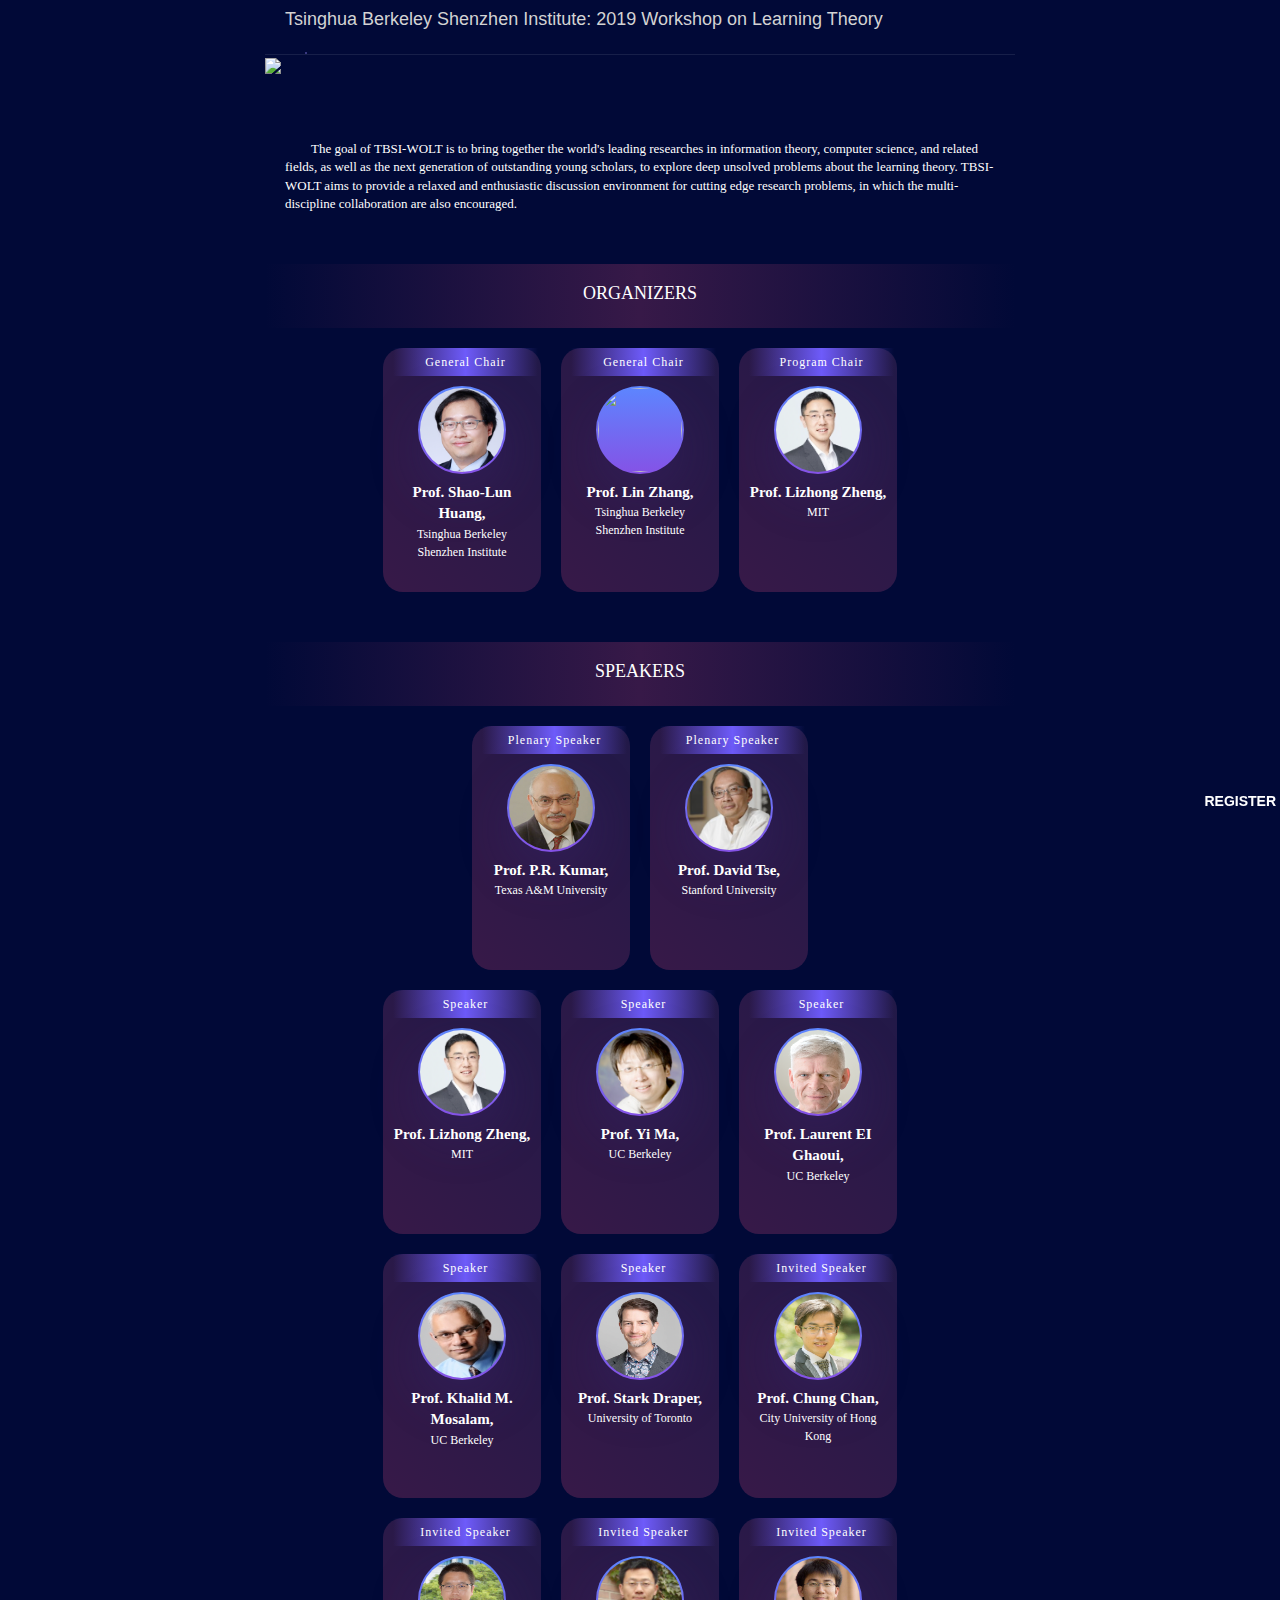
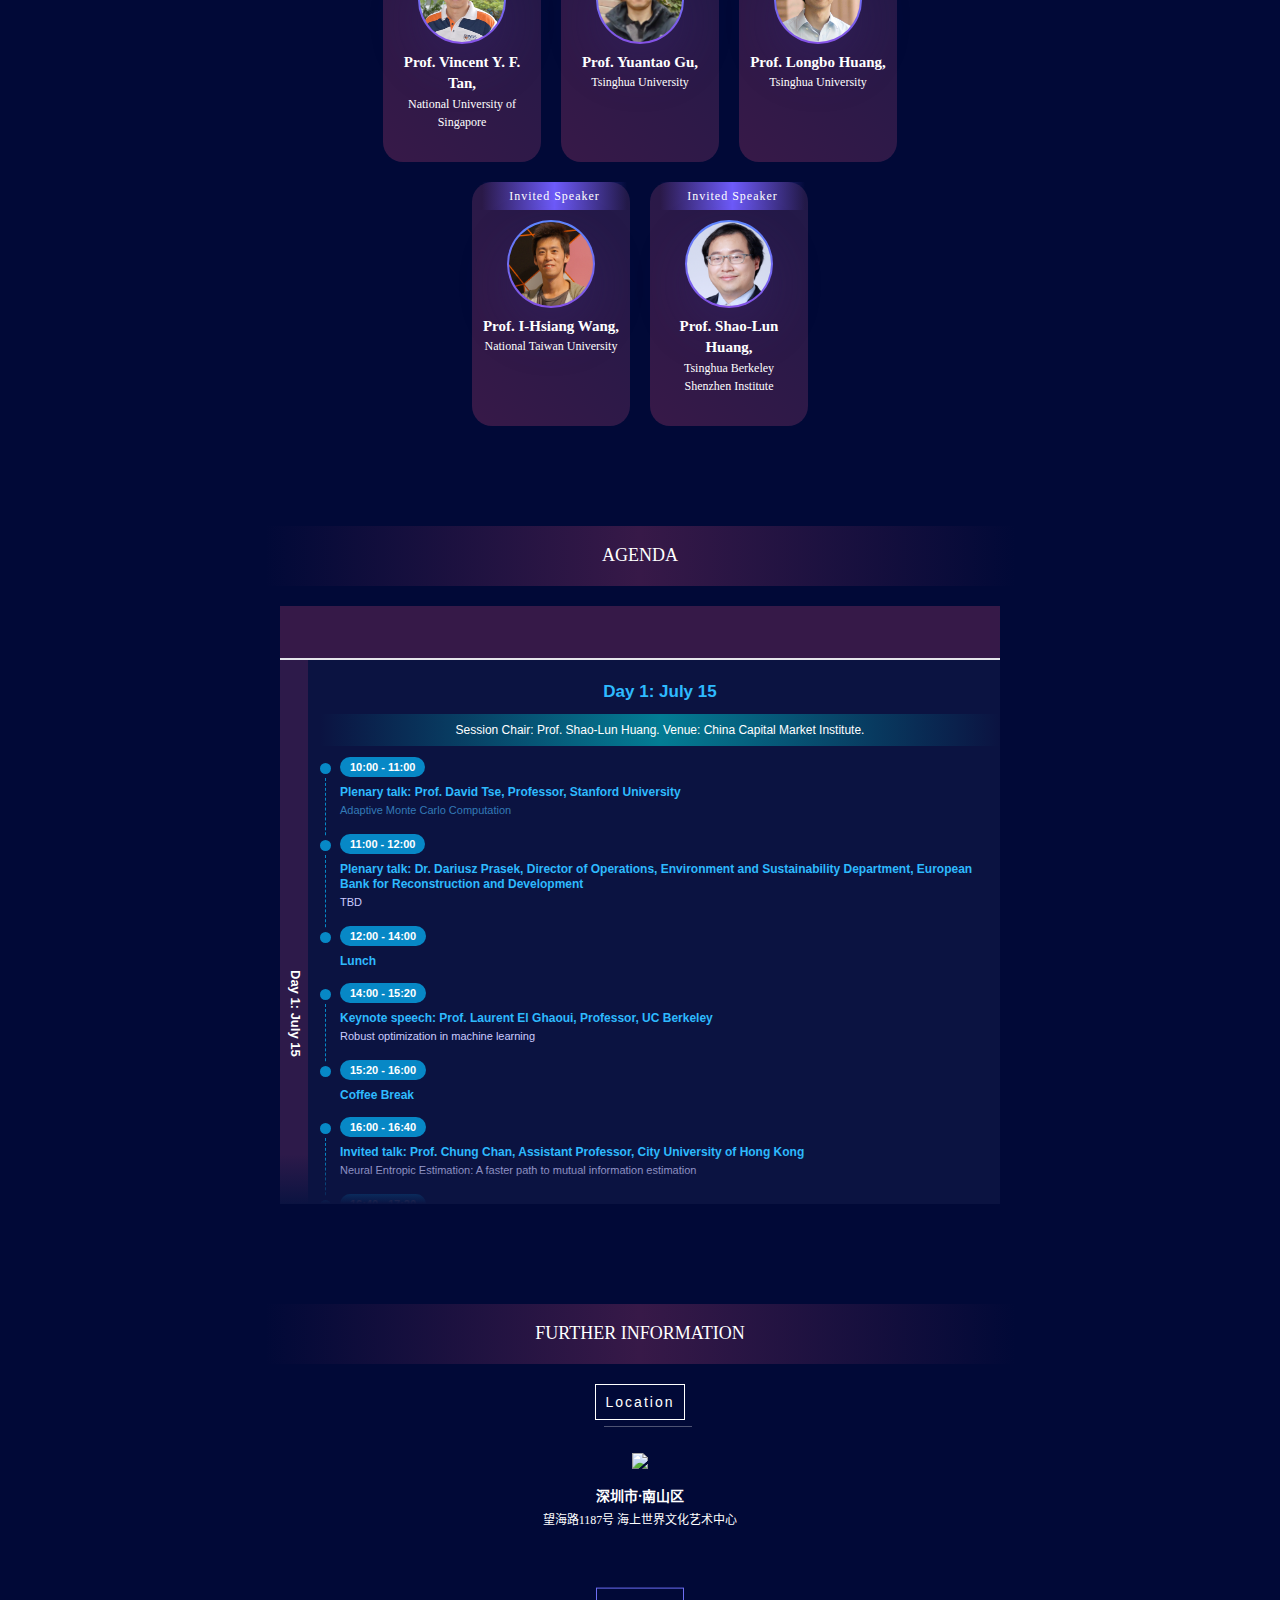
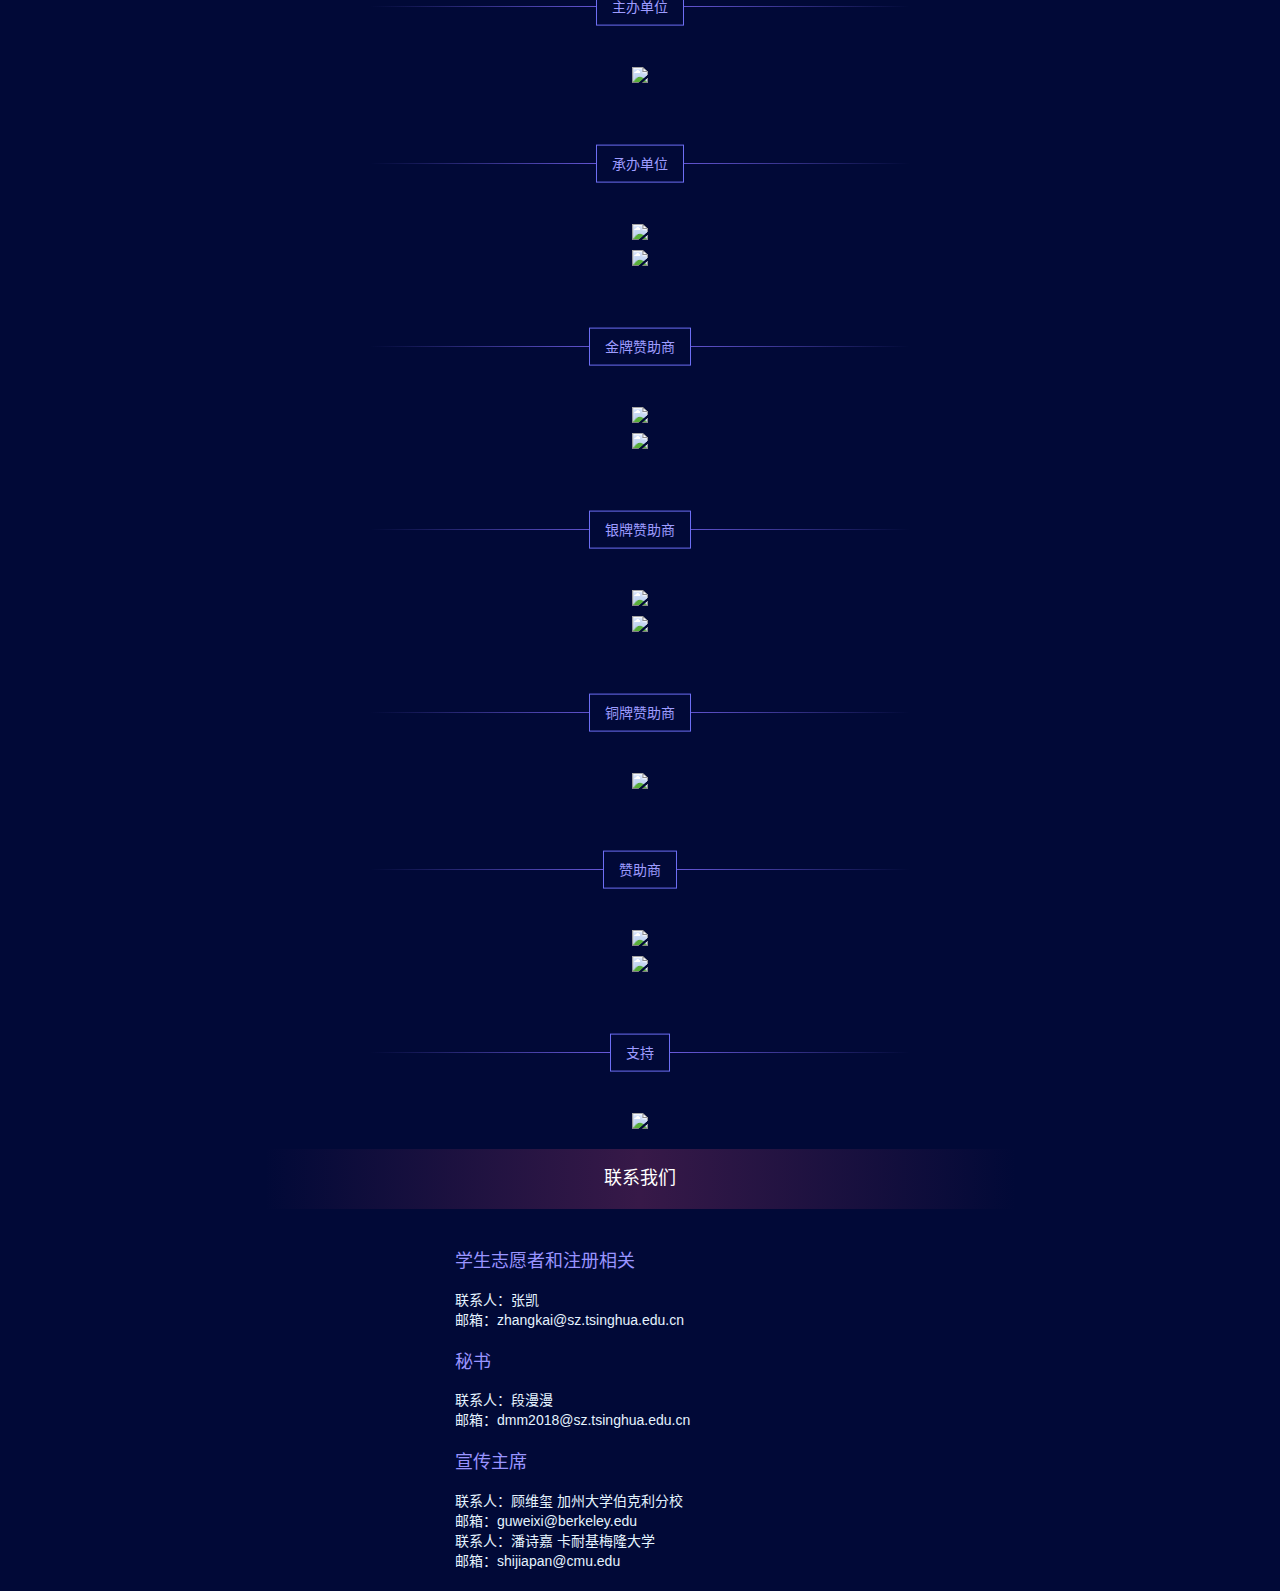
==== index.html @ c9823440 "first day agenda information updated" ====
<!DOCTYPE html>
<!-- saved from url=(0037)https://gair.leiphone.com/gair/2018yr -->
<html lang="zh-CN">
   <head>
      <meta http-equiv="Content-Type" content="text/html; charset=UTF-8">
      <meta http-equiv="X-UA-Compatible" content="IE=edge">
      <meta name="renderer" content="webkit">
      <meta name="viewport" content="width=device-width, initial-scale=1, maximum-scale=1, user-scalable=no">
      <meta name="keywords" content="ACM">
      <meta name="description" content="ACM">
      <title>TBSI-WOLT 2019 Workshop</title>
      <link rel="stylesheet" href="https://maxcdn.bootstrapcdn.com/bootstrap/3.3.7/css/bootstrap.min.css" integrity="sha384-BVYiiSIFeK1dGmJRAkycuHAHRg32OmUcww7on3RYdg4Va+PmSTsz/K68vbdEjh4u" crossorigin="anonymous">
      <link rel="stylesheet" type="text/css" href="./acm_conference_mobile_files/swiper-3.3.1.min.css">
      <link rel="stylesheet" type="text/css" href="./acm_conference_mobile_files/index.css">
      <script src="./acm_conference_mobile_files/hm.js"></script><script>
         var zc = '';
         var hostUrl = "https://gair.leiphone.com";
         var assetsUrl = "https://gair.leiphone.com/resMobile/gair2018yr";
         function applyPrompt(context,className){
           $('.apply-alert').text(context);
           $('.apply-alert').removeClass('warning');
           $('.apply-alert').removeClass('success');
           $('.apply-alert').addClass(className);
           $('.apply-alert').show();
           setTimeout(function(){
             $('.apply-alert').fadeOut();
           },1900);
         
         }
      </script>
   </head>
   <body>
      <div class="topbar clearfix">
         <div class="content" style="color:LightGray;">
            <h4>Tsinghua Berkeley Shenzhen Institute: 2019 Workshop on Learning Theory</h4>
         </div>
         <div class="trans-switch">
         </div>
         <div class="avatar-area">
         </div>
         <div class="navs">
            <!--            <div class="avatar">-->
            <!--                <span><img src="--><!--/resMobile/gair2018yr/images/icon_avatar.png" class="img-responsive img-circle"/></span>-->
            <!--            </div>-->
            <div class="menu">
               <button id="navMenu" type="button" class="icon-menu btn btn-link" data-toggle="dropdown" aria-haspopup="true" aria-expanded="false">
               <span class="icon"></span>
               </button>
               <ul class="navspy dropdown-menu dropdown-menu-right" aria-labelledby="navMenu">
                  <li>
                     <a href="javascript:void(0);" data-nav="navAbout">关于大会</a>
                  </li>
                  <li>
                     <a href="javascript:void(0);" data-nav="navStruct">组织架构</a>
                  </li>
                  <li>
                     <a href="javascript:void(0);" data-nav="navAgenda">大会议程</a>
                  </li>
                  <li>
                     <a href="javascript:void(0);" data-nav="navGuide">参会指引</a>
                  </li>
                  <li>
                     <a href="javascript:void(0);" data-nav="navOrganization">赞助单位</a>
                  </li>
                  navContact
                  <li>
                     <a href="javascript:void(0);" data-nav="navContact">联系我们</a>
                  </li>
               </ul>
            </div>
         </div>
      </div>
      <div class="header">
         <img src="http://www.tbsi.edu.cn/test001/images/cover.jpg">
      </div>
      <div class="section intro-block" id="navAbout">
         <div class="intro-con">
            <!-- <div class="img"><img src="http://www.tbsi.edu.cn/test001/acm_conference_mobile_files/b2.png" width="170" height="140"></div> -->
            <div class="content">
               <p>The goal of TBSI-WOLT is to bring together the world's leading researches in information theory, computer science, and related fields, as well as the next generation of outstanding young scholars, to explore deep unsolved problems about the learning theory. TBSI-WOLT aims to provide a relaxed and enthusiastic discussion environment for cutting edge research problems, in which the multi-discipline collaboration are also encouraged. </p>
            </div>
         </div>
      </div>
      <div class="structure section" id="navStruct">
         <div class="title">
            <h2>ORGANIZERS</h2>
         </div>
         <div class="list">
            <div class="row">
               <div class="item">
                  <div class="post">General Chair</div>
                  <div class="imgs">
                     <img src="acm_conference_mobile_files/shaolunhuang.png">
                  </div>
                  <div class="name">Prof. Shao-Lun Huang, </div>
                  <div class="tags">
                     Tsinghua Berkeley Shenzhen Institute
                  </div>
               </div>
               <div class="item">
                  <div class="post">General Chair</div>
                  <div class="imgs">
                     <img src="http://www.tbsi.edu.cn/test001/people/Lin_Zhang_TBSI_SenSys.jpeg">
                  </div>
                  <div class="name">Prof. Lin Zhang, </div>
                  <div class="tags">
                     Tsinghua Berkeley Shenzhen Institute
                  </div>
               </div>
               <div class="item">
                  <div class="post">Program Chair</div>
                  <div class="imgs">
                     <img src="acm_conference_mobile_files/lizhongzheng.png">
                  </div>
                  <div class="name">Prof. Lizhong Zheng, </div>
                  <div class="tags">
                     MIT
                  </div>
               </div>
            </div>
         </div>
      </div>
      <div class="structure section" id="navStruct">
         <div class="title">
            <h2>SPEAKERS</h2>
         </div>
         <div class="list">
            <div class="row">
               <div class="item">
                  <div class="post">Plenary Speaker</div>
                  <div class="imgs">
                     <img src="acm_conference_mobile_files/prkumarcpy.png">
                  </div>
                  <div class="name">Prof. P.R. Kumar, </div>
                  <div class="tags">
                     Texas A&M University
                  </div>
               </div>
               <div class="item">
                  <div class="post">Plenary Speaker</div>
                  <div class="imgs">
                     <img src="acm_conference_mobile_files/davidtsecpy.png">
                  </div>
                  <div class="name">Prof. David Tse, </div>
                  <div class="tags">
                     Stanford University
                  </div>
               </div>
            </div>
            <div class="row">
               <div class="item">
                  <div class="post">Speaker</div>
                  <div class="imgs">
                     <img src="acm_conference_mobile_files/lizhongzheng.png">
                  </div>
                  <div class="name">Prof. Lizhong Zheng, </div>
                  <div class="tags">
                     MIT
                  </div>
               </div>
               <div class="item">
                  <div class="post">Speaker</div>
                  <div class="imgs">
                     <img src="acm_conference_mobile_files/yimacpy.png">
                  </div>
                  <div class="name">Prof. Yi Ma, </div>
                  <div class="tags">
                     UC Berkeley
                  </div>
               </div>
               <div class="item">
                  <div class="post">Speaker</div>
                  <div class="imgs">
                     <img src="acm_conference_mobile_files/Laurentcpy.png">
                  </div>
                  <div class="name">Prof. Laurent EI Ghaoui, </div>
                  <div class="tags">
                     UC Berkeley
                  </div>
               </div>
            </div>
            <div class="row">
               <div class="item">
                  <div class="post">Speaker</div>
                  <div class="imgs">
                     <img src="acm_conference_mobile_files/Khalidcpy.png">
                  </div>
                  <div class="name">Prof. Khalid M. Mosalam, </div>
                  <div class="tags">
                     UC Berkeley
                  </div>
               </div>
               <div class="item">
                  <div class="post">Speaker</div>
                  <div class="imgs">
                     <img src="acm_conference_mobile_files/Stark.png">
                  </div>
                  <div class="name">Prof. Stark Draper, </div>
                  <div class="tags">
                     University of Toronto
                  </div>
               </div>
               <div class="item">
                  <div class="post">Invited Speaker</div>
                  <div class="imgs">
                     <img src="acm_conference_mobile_files/Chancpy.png">
                  </div>
                  <div class="name">Prof. Chung Chan, </div>
                  <div class="tags">
                     City University of Hong Kong
                  </div>
               </div>
            </div>
            <div class="row">
               <div class="item">
                  <div class="post">Invited Speaker</div>
                  <div class="imgs">
                     <img src="acm_conference_mobile_files/tan.png">
                  </div>
                  <div class="name">Prof. Vincent Y. F. Tan, </div>
                  <div class="tags">
                     National University of Singapore
                  </div>
               </div>
               <div class="item">
                  <div class="post">Invited Speaker</div>
                  <div class="imgs">
                     <img src="acm_conference_mobile_files/gu.png">
                  </div>
                  <div class="name">Prof. Yuantao Gu, </div>
                  <div class="tags">
                     Tsinghua University
                  </div>
               </div>
               <div class="item">
                  <div class="post">Invited Speaker</div>
                  <div class="imgs">
                     <img src="acm_conference_mobile_files/Huang.png">
                  </div>
                  <div class="name">Prof. Longbo Huang, </div>
                  <div class="tags">
                     Tsinghua University
                  </div>
               </div>
            </div>
            <div class="row">
               <div class="item">
                  <div class="post">Invited Speaker</div>
                  <div class="imgs">
                     <img src="acm_conference_mobile_files/Wang.png">
                  </div>
                  <div class="name">Prof. I-Hsiang Wang, </div>
                  <div class="tags">
                     National Taiwan University
                  </div>
               </div>
               <div class="item">
                  <div class="post">Invited Speaker</div>
                  <div class="imgs">
                     <img src="acm_conference_mobile_files/shaolunhuang.png">
                  </div>
                  <div class="name">Prof. Shao-Lun Huang, </div>
                  <div class="tags">
                     Tsinghua Berkeley Shenzhen Institute
                  </div>
               </div>
            </div>
         </div>
      </div>
      <div class="section agenda-sec" id="navAgenda">
         <div class="title">
            <h2>AGENDA</h2>
         </div>
         <div class="main-content clearfix">
            <div class="agenda-wrap clearfix">
               <div class="agenda-tab clearfix" style="position: static;">
                  <div class="tab-item item-day1 act"><i class="tar"></i></div>
               </div>
               <div class="agenda-card">
                  <div class="card-item card-day1 act">
                     <div class="agenda-content-wrap bottom-shadow">
                        <div class="fa-position">
                           <div class="agenda-content">
                              <div class="ag-wrap clearfix">
                                 <div class="level2-item act" data-lv2="1">Day 1: July 15</div>
                                 <div class="ag-group">
                                    <div class="agenda-tit">Day 1: July 15</div>
                                    <div class="agenda-tit-list-warp">
                                       <div class="agenda-tit-list clr">
                                          <div class="list-item">Session Chair: Prof. Shao-Lun Huang. Venue: China Capital Market Institute.</div>
                                       </div>
                                    </div>
                                    <ul class="agenda-list">
                                       <li class="agenda-item">
                                          <div class="ag-cir">
                                             <i></i>
                                          </div>
                                          <div class="ag-right">
                                             <div class="ag-time">10:00 - 11:00</div>
                                             <div class="ag-name"></div>
                                             <div class="ag-intro">
                                                <div class="ag-tit">Plenary talk: Prof. David Tse, Professor, Stanford University</div>
                                                <a href="david.html">
                                                <div class="intro-line"> Adaptive Monte Carlo Computation
                                                </div>
                                              </a>
                                             </div>
                                          </div>
                                       </li>
                                       <li class="agenda-item">
                                          <div class="ag-cir"><i></i></div>
                                          <div class="ag-right">
                                             <div class="ag-time">11:00 - 12:00</div>
                                             <div class="ag-name"></div>
                                             <div class="ag-intro">
                                                <div class="ag-tit">Plenary talk: Dr. Dariusz Prasek, Director of Operations, Environment and Sustainability Department, European Bank for Reconstruction and Development</div>
                                                <div class="intro-line"> TBD</div>
                                             </div>
                                          </div>
                                       </li>
                                       <li class="agenda-item">
                                          <div class="ag-cir"><i></i></div>
                                          <div class="ag-right">
                                             <div class="ag-time">12:00 - 14:00</div>
                                             <div class="ag-name"></div>
                                             <div class="ag-intro">
                                                <div class="ag-tit">Lunch</div>
                                             </div>
                                          </div>
                                       </li>
                                    </ul>
                                    <ul class="agenda-list">
                                       <li class="agenda-item">
                                          <div class="ag-cir"><i></i></div>
                                          <div class="ag-right">
                                             <div class="ag-time">14:00 - 15:20</div>
                                             <div class="ag-name"></div>
                                             <div class="ag-intro">
                                                <div class="ag-tit">Keynote speech: Prof. Laurent El Ghaoui, Professor, UC Berkeley</div>
                                                <div class="intro-line"> Robust optimization in machine learning</div>
                                             </div>
                                          </div>
                                       </li>
                                       <li class="agenda-item">
                                          <div class="ag-cir"><i></i></div>
                                          <div class="ag-right">
                                             <div class="ag-time">15:20 - 16:00</div>
                                             <div class="ag-name"></div>
                                             <div class="ag-intro">
                                                <div class="ag-tit">Coffee Break</div>
                                             </div>
                                          </div>
                                       </li>
                                    </ul>
                                    <ul class="agenda-list">
                                       <li class="agenda-item">
                                          <div class="ag-cir"><i></i></div>
                                          <div class="ag-right">
                                             <div class="ag-time">16:00 - 16:40</div>
                                             <div class="ag-name"></div>
                                             <div class="ag-intro">
                                                <div class="ag-tit">Invited talk: Prof. Chung Chan, Assistant Professor, City University of Hong Kong</div>
                                                <div class="intro-line"> Neural Entropic Estimation: A faster path to mutual information estimation</div>
                                             </div>
                                          </div>
                                       </li>
                                       <li class="agenda-item">
                                          <div class="ag-cir"><i></i></div>
                                          <div class="ag-right">
                                             <div class="ag-time">16:40 - 17:20</div>
                                             <div class="ag-name"></div>
                                             <div class="ag-intro">
                                                <div class="ag-tit">Invited talk: Prof. Vincent Y. F. Tan, Associate Professor, NUS</div>
                                                <div class="intro-line"> A Unified Framework for the Convergence Analysis of Optimization Algorithms via Sum-of-Squares</div>
                                             </div>
                                          </div>
                                       </li>
                                       <li class="agenda-item">
                                          <div class="ag-cir"><i></i></div>
                                          <div class="ag-right">
                                             <div class="ag-time">17:20 - 18:00</div>
                                             <div class="ag-name"></div>
                                             <div class="ag-intro">
                                                <div class="ag-tit">Fall-curve: Invited talk: Prof. Yuantao Gu, Professor, Tsinghua University</div>
                                                <div class="intro-line">Random Projection Preserves Structures for Union of Subspaces</div>
                                             </div>
                                       </li>
                                    </ul>
                                 </div>
                              </div>
                              <div class="ag-wrap clearfix">
                                 <div class="level2-item" data-lv2="2">Day 2: July 16</div>
                                 <div class="ag-group">
                                    <div class="agenda-tit">Part 2</div>
                                    <div class="agenda-tit-list-warp">
                                       <div class="agenda-tit-list clr">
                                          <div class="list-item">Jacob Sorber，Session Chair,  11月5日</div>
                                       </div>
                                    </div>
                                    <ul class="agenda-list">
                                       <li class="agenda-item">
                                          <div class="ag-cir"><i></i></div>
                                          <div class="ag-right">
                                             <div class="ag-time">14:00 - 15:20</div>
                                             <div class="ag-name"></div>
                                             <div class="ag-intro">
                                                <div class="ag-tit">Keynote speech: Prof. Laurent El Ghaoui, Professor, UC Berkeley</div>
                                                <div class="intro-line"> Robust optimization in machine learning</div>
                                             </div>
                                          </div>
                                       </li>
                                       <li class="agenda-item">
                                          <div class="ag-cir"><i></i></div>
                                          <div class="ag-right">
                                             <div class="ag-time">15:20 - 16:00</div>
                                             <div class="ag-name"></div>
                                             <div class="ag-intro">
                                                <div class="ag-tit">Coffee Break</div>
                                             </div>
                                          </div>
                                       </li>
                                    </ul>
                                 </div>
                              </div>
                              <div class="ag-wrap clearfix">
                                 <div class="level2-item" data-lv2="3">Part 3</div>
                                 <div class="ag-group">
                                    <div class="agenda-tit">Part 3</div>
                                    <div class="agenda-tit-list-warp">
                                       <div class="agenda-tit-list clr">
                                          <div class="list-item">Wen Hu，Session Chair,  11月5日</div>
                                       </div>
                                    </div>
                                    <ul class="agenda-list">
                                       <li class="agenda-item">
                                          <div class="ag-cir"><i></i></div>
                                          <div class="ag-right">
                                             <div class="ag-time">16:00 - 16:40</div>
                                             <div class="ag-name"></div>
                                             <div class="ag-intro">
                                                <div class="ag-tit">Invited talk: Prof. Chung Chan, Assistant Professor, City University of Hong Kong</div>
                                                <div class="intro-line"> Neural Entropic Estimation: A faster path to mutual information estimation</div>
                                             </div>
                                          </div>
                                       </li>
                                       <li class="agenda-item">
                                          <div class="ag-cir"><i></i></div>
                                          <div class="ag-right">
                                             <div class="ag-time">16:40 - 17:20</div>
                                             <div class="ag-name"></div>
                                             <div class="ag-intro">
                                                <div class="ag-tit">Invited talk: Prof. Vincent Y. F. Tan, Associate Professor, NUS</div>
                                                <div class="intro-line"> A Unified Framework for the Convergence Analysis of Optimization Algorithms via Sum-of-Squares</div>
                                             </div>
                                          </div>
                                       </li>
                                       <li class="agenda-item">
                                          <div class="ag-cir"><i></i></div>
                                          <div class="ag-right">
                                             <div class="ag-time">17:20 - 18:00</div>
                                             <div class="ag-name"></div>
                                             <div class="ag-intro">
                                                <div class="ag-tit">Fall-curve: Invited talk: Prof. Yuantao Gu, Professor, Tsinghua University</div>
                                                <div class="intro-line">Random Projection Preserves Structures for Union of Subspaces</div>
                                             </div>
                                       </li>
                                    </ul>
                                    </div><i></i>
                                 </div>
                              </div>



                              <div class="intro-line"> </div>
                           </div>
                        </div>
                        </li>
                     </div>
                  </div>
               </div>
               </li></ul>
            </div>
         </div>
      </div>
      </div></div></div>
      </div> 
      <!-- <div class="section agenda-sec" id="navAgenda">
         <div class="title">
           <h2>TALKS</h2>
         </div>
         <div class="list"> 
           <div class="row">
             <div class="item">
               <div class="imgs">
                 <img width="180" height="140" src="acm_conference_mobile_files/davidtse.png">
               </div>
               <div style="color:LightGray; class="name">Prof. David Tse, </div>
               <div style="color:LightGray; class="tags">
                 Stanford University
               </div>
               <a href = "https://web.stanford.edu/~dntse/" >Homepage</a>
               <div style="color:LightGray; class="tags">
                 Bio: David Tse received the B.A.Sc. degree in systems design engineering from University of Waterloo in 1989, and the M.S. and Ph.D. degrees in electrical engineering from Massachusetts Institute of Technology in 1991 and 1994 respectively. From 1995 to 2014, he was on the faculty of the University of California at Berkeley. He is currently the Thomas Kailath and Guanghan Xu Professor at Stanford University. He received the Claude E. Shannon Award in 2017 and was elected member of the U.S. National Academy of Engineering in 2018. Previously, he received a NSF CAREER award in 1998, the Erlang Prize from the INFORMS Applied Probability Society in 2000 and the Frederick Emmons Terman Award from the American Society for Engineering Education in 2009. He is a coauthor, with Pramod Viswanath, of the text Fundamentals of Wireless Communication, which has been used in over 60 institutions around the world. He received best paper awards from IEEE Information Theory, Communications and Signal Processing societies, and is the inventor of the proportional-fair scheduling algorithm used in all third and fourth-generation cellular systems.
                 <br></br><br></br>
               </div>
             </div>
             <div class="item">
               <div class="imgs">
                 <img width="140" height="140" src="acm_conference_mobile_files/lizhongzheng.png">
               </div>
               <div style="color:LightGray; class="name">Prof. Lizhong Zheng, </div>
               <div style="color:LightGray; class="tags">
                 MIT
               </div>
               <a href = "https://lizhongzheng.mit.edu/" >Homepage</a>
               <div style="color:LightGray; class="tags">
                 Bio: Lizhong Zheng received the B.S and M.S. degrees, in 1994 and 1997 respectively, from the Department of Electronic Engineering, Tsinghua University, China, and the Ph.D. degree, in 2002, from the Department of Electrical Engineering and Computer Sciences, University of California, Berkeley. Since 2002, he has been working at MIT, where he is currently a professor of Electrical Engineering. His research interests include information theory, statistical inference, communications, and networks theory. He received Eli Jury award from UC Berkeley in 2002, IEEE Information Theory Society Paper Award in 2003, and NSF CAREER award in 2004, and the AFOSR Young Investigator Award in 2007. He served as an associate editor for IEEE Transactions on Information Theory, and the general co-chair for the IEEE International Symposium on Information Theory in 2012. He is an IEEE fellow. 
         
                 <br></br><br></br>
               </div>
             </div>
             <div class="item">
               <div class="imgs">
                 <img width="120" height="160" src="acm_conference_mobile_files/Laurent.png">
               </div>
               <div style="color:LightGray; class="name">Prof. Laurent EI Ghaoui, </div>
               <div style="color:LightGray; class="tags">
                 University of California, Berkeley
               </div>
               <a href = " https://people.eecs.berkeley.edu/~elghaoui/" >Homepage</a>
               <div style="color:LightGray; class="tags">
                 Bio: Laurent EI Ghaoui graduated from Ecole Polytechnique (Palaiseau, France) in 1985, and obtained my PhD in Aeronautics and Astronautics at Stanford University in March 1990. 
         
                 Laurent EI Ghaoui was a faculty member of the Ecole Nationale Supérieure de Techniques Avancées (Paris, France) from 1992 until 1999, and held part-time teaching appointments at Ecole Polytechnique within the Applied Mathematics department and Université de Paris-I (La Sorbonne) in the Mathematics in Economy program. II joined the Berkeley faculty in April 1999 as an Acting Associate Professor, and obtained my tenure in May 2001. Laurent EI Ghaoui went on leave from UC since July 2003 until September 2006 to work for SAC Capital Management, a hedge fund based in New York and Connecticut. Since then Laurent EI Ghaoui have been back full time at UC Berkeley in the EECS department. Laurent EI Ghaoui teaches optimization in that department (EE 127 / EE 227AT and EE 227BT), and a class on Optimization Models within the Masters of Financial Engineering at the Haas School of Business.
                 In 2017 Laurent EI Ghaoui have co-founded a company, SumUp Analytics, which provides high-speed streaming text analytics for business applications.
                 Laurent EI Ghaoui is the recipient of a Bronze Medal for Engineering Sciences, from the Centre National de la Recherche Scientifique (France), a CAREER award, an Okawa research grant, and a Google research grant. Laurent EI Ghaoui is also the co-recipient of a SIAM optimization prize.
         
                 <br></br><br></br>
               </div>
             </div>
             <div class="item">
               <div class="imgs">
                 <img width="120" height="180" src="acm_conference_mobile_files/yima.png">
               </div>
               <div style="color:LightGray; class="name">Prof. Yi Ma, </div>
               <div style="color:LightGray; class="tags">
                 University of California, Berkeley
               </div>
               <a href = "https://people.eecs.berkeley.edu/~yima/" >Homepage</a>
               <div style="color:LightGray; class="tags">
                 Education and Experience:
                 Education: Yi Ma received his Bachelor's degree in Automation and a second degree in Applied Mathematics from Tsinghua University, Beijing, China, in 1995. He received an Master degree in Electrical Engineering and Computer Sciences (EECS) in 1997, a second Master degree in Mathematics in 2000, and the Ph.D. degree in EECS in 2000, all from the University of California at Berkeley.
                 <br></br>
                 Academia: From 2000 to 2011, he served as an assistant and associate professor of the Department of Electrical and Computer Engineering, University of Illinois at Urbana-Champaign, where he now holds an Adjunct Professorship. He also served as a research professor both in the Decision & Control Group of the Coordinated Science Laboratory and in the Image Formation & Processing Group of the Beckman Institute. He was a visiting professor at EECS Department of UC Berkeley during sabbatical in spring 2007. From February 2014 to November 2017, he was a professor and then the executive dean of the School of Information Science and Technology of ShanghaiTech University. He joined the faculty of the EECS Department of University of California at Berkeley in January 2018. He also holds courtesy Adjunct Professorships at the University of Electronic Science and Technology of China, the Univeristy of Science and Technology of China, and Shanghai Jiao Tong University in China.
                 <br></br>
         
                 Industrial: He was a visiting senior researcher at the Microsoft Research Asia, Beijing, China, during sabbatical in fall 2006. From January 2009 to January 2014, he served as the research manager and principal researcher of the Visual Computing Group at Microsoft Research Asia, Beijing, China. He is a co-founder of a light-field 3D acquisition startup company DGene Digital Technology (previously known as Plex-VR), established in early 2016. He serves as senior advisor to the Bytedance Research Lab in Silicon Valley since 2017. He is on the Technical Advisorial Board (TAB) of Malong Technologies (a computer vision startup company in Shenzhen, China), since June 2018. He also serves as an independent director on the Board of Directors of Cheetah Mobile Inc. (NYSE: CMCM), since March 2018.
                 <br></br>
         
                 Academic Services: He has served as an associate editor of the IEEE Transactions on Pattern Analysis and Machine Intelligence (TPAMI) from 2007 to 2011, the International Journal of Computer Vision (IJCV) from 2010 to 2014, the IEEE Transactions on Information Theory from 2013 to 2017, and a founding associate editor of SIAM Journal on Imaging Sciences. He served on the Senior Editorial Board of IEEE Signal Processing Magazine from 2015 to 2017. He has also served as the chief guest editor for special issues for the Proceedings of IEEE and the IEEE Signal Processing Magazine in 2010 and 2011, respectively. He currently serves as a founding associate editor for the IMA Journal on Information and Inference since 2012 and for the SIAM Journal on Mathematics of Data Science (SIMODS) since 2018. For conferences, he has served many times as Area Chairs for ICCV, CVPR, and NIPS, and the Program Chair for ICCV 2013 (Australia), and General Chair for ICCV 2015 (Chile). 
                 <br></br>
         
                 Research Interests:
                 His research interests include 3D computer vision, low-dim models for high-dim data, scalable optimization and machine learning, and intelligent machines. Recent research topics include large-scale 3D geometry reconstruction and interaction, as well as the relationships between low-dimemsional models and deep networks. Past research topics include Sparse Representation and Low-Rank Approximation for high-dimensional data, Clustering, Compression, and Classification of High-dimensional Data, and Reconstruction of 3D Structures from Images . His work has found broad applications in areas such as Segmentation of Natural Images, and Robust Face Recognition, and Aligning and Rectifying Images. He has published more than a hundred peer-reviewed articles and two popular textbooks: "An Invitation to 3-D Vision" published in 2003 and "Generalized Principal Component Analysis" published in 2016, all by Springer-Verlag. He is currently writing a new textbook on "High-dimensional Data Analysis with Low-dimensional Models," expected to be finished in 2019. 
                 <br></br>
         
                 Academic Distinctions:
                 He received the first prize of Excellent Student Scholarship from Tsinghua University in 1994 and the Regents Fellowship from U.C. Berkeley from 1995 to 1996. His PhD research won the David Marr Best Paper Award with S. Soatto, J. Kosecka, and S. Sastry, at the International Conference on Computer Vision (ICCV) in 1999. He also received honorable mention for the Longuet-Higgins Best Paper Award with R. Vidal at the European Conference on Computer Vision (ECCV) in 2004, the Sang Uk Lee Best Student Paper Award with his students Shankar Rao, Hossein Mobahi, and Allen Yang at the Asian Conference on Computer Vision (ACCV) in 2009, and the second prize of the Best Paper Award of the IMA Journal on Information and Inference in 2015. Yi Ma was the recipient of the Faculty Early Career Development (CAREER) Award from the National Science Foundation (NSF) in 2003. He was also the recipient of the Young Investigator Program (YIP) Award from the Office of Naval Research (ONR) in 2005. He received the Gold Star Award from Microsoft Corporate in 2009 and the Best Research Team of the Year Award from Microsoft Research Asia in 2012. He has given over two dozens of Plenary Talks at international conferences and workshops. He was on the Incomplete List of Teachers Ranked as Excellent of the University of Illinois for Spring'01, Fall'02, and Spring'06. Yi Ma is an IEEE Fellow since 2013 and an ACM Fellow since 2017. He is ranked the World's Highly Cited Researchers since 2016 by Clarivate Analytics of Thomson Reuters and ranked Top 50 of the World's Most Influential Authors in Computer Science by Semantic Scholar, reported by Science Magazine in April 2016. 
         
                 <br></br><br></br>
               </div>
             </div>
             <div class="item">
               <div class="imgs">
                 <img width="150" height="180" src="acm_conference_mobile_files/prkumar.png">
               </div>
               <div class="name" style="color:LightGray;">Prof. P.R. Kumar, </div>
               <div class="tags" style="color:LightGray;">
                 Texas A&M University
               </div>
               <a href = "https://cesg.tamu.edu/faculty/p-r-kumar/ " >Homepage</a>
         
               <div class="tags" style="color:LightGray;">
                 Bio: P. R. Kumar obtained his B.Tech. degree in Electrical Engineering (Electronics) from I.I.T. Madras in 1973, and the M.S. and D.Sc. degrees in Systems Science and Mathematics from Washington University, St. Louis in 1975 and 1977, respectively. From 1977-84, he was a faculty member in the Department of Mathematics at the University of Maryland Baltimore County. From 1985-2011, he was a faculty member in the Department of Electrical and Computer Engineering and the Coordinated Science Laboratory at the University of Illinois. Currently he is at Texas A&M University where he is a University Distinguished Professor, Regents Professor, and holds the College of Engineering Chair in Computer Engineering.
                 <br></br>
                 Kumar has worked on problems in game theory, adaptive control, stochastic systems, simulated annealing, neural networks, machine learning, queueing networks, manufacturing systems, scheduling, wafer fabrication plants and information theory. His current research focus includes renewable energy, smart grid, security, privacy, automated transportation, unmanned aerial vehicle traffic management, wireless networks, 5G, cyber-physical systems, control theory, information theory, stochastic systems, and operations research.
                 <br></br>
                 Kumar is a member of the National Academy of Engineering of the USA, the World Academy of Sciences, and the Indian National Academy of Engineering. He was awarded an honorary doctorate by the Swiss Federal Institute of Technology (Eidgenossische Technische Hochschule) in Zurich. He received the IEEE Field Award for Control Systems, the Donald Eckman Award of American Automatic Control Council, the Fred Ellersick Prize of IEEE Communications Society, the Outstanding Contribution Award of ACM SIGMOBILE, the Infocom Achievement Award, and a SIGMOBILE Test-of-Time Paper Award. He is an ACM Fellow and a Fellow of IEEE. He was a Guest Chair Professor and Leader of the Guest Chair Professor Group on Wireless Communication and Networking at Tsinghua University, Beijing, China. He is an Honorary Professor at IIT Hyderabad. He is a D. J. Gandhi Distinguished Visiting Professor at IIT Bombay. He was awarded the Distinguished Alumnus Award from IIT Madras, the Alumni Achievement Award from Washington University in St. Louis, and the Daniel C. Drucker Eminent Faculty Award from the College of Engineering at the University of Illinois.
         
               </div>
             </div>
             <div class="item">
               <div class="imgs">
                 <img width="130" height="150" src="acm_conference_mobile_files/Khalid.png">
               </div>
               <div style="color:LightGray; class="name">Prof. Khalid M. Mosalam, </div>
               <div style="color:LightGray; class="tags">
                 University of California, Berkeley
               </div>
               <a href = "https://www.ce.berkeley.edu/people/faculty/mosalam" >Homepage</a>
               <div style="color:LightGray; class="tags">
                 Bio: Khalid M. Mosalam is a Taisei Professor of Civil Engineering，Director of Pacific Earthquake Engineering Research (PEER) Center，University of California, Berkeley, USA. Core-PI of Tsinghua-Berkeley Shenzhen Institute. Mosalam’s research covers large-scale computations and experiments including hybrid simulation. He is the recipient of 2006 ASCE Huber civil engineering research prize, 2013 UC-Berkeley chancellor award for public services, and 2015 EERI outstanding paper award in Earthquake Spectra.
                 <br></br><br></br>
               </div>
             </div>
             <div class="item">
               <div class="imgs">
                 <img width="140" height="160" src="acm_conference_mobile_files/Stark.png">
               </div>
               <div style="color:LightGray; class="name">Prof. Stark Draper, </div>
               <div style="color:LightGray; class="tags">
                 University of Toronto
               </div>
               <a href = "https://www.ece.utoronto.ca/people/draper-s/ " >Homepage</a>
               <div style="color:LightGray; class="tags">
                 Bio: Stark Draper cooks up the math that makes your mobile phone work. His other recipes make your computer more energy-efficient and store your personal biometric data more securely. He has held academic, industrial and consulting roles with Arraycomm Inc., a telecommunications start-up in California, the Mitsubishi Electric Research Labs (MERL), UC Berkeley and UW-Madison. He leads his research team in collaborations with 3M, Bell Labs, Disney Research, Facebook, HP Labs, IBM, and Mitsubishi Electric, among others.  He is a Full Professor at the University of Toronto and until 2013 was an Associate Professor at the University of Wisconsin, Madison. His research interests and activities include information theory, coding theory, statistical signal processing, security, and application of these fields to computer architecture.
         
                 <br></br><br></br>
               </div>
             </div>
           </div>                       
         </div>   
         </div> -->
      <div class="ga-guide section" id="navGuide">
         <div class="layout-center">
            <div class="title">
               <h2>FURTHER INFORMATION</h2>
            </div>
            <div class="main-content">
               <div class="guide-wrap">
                  <div class="guide-tit">
                     Location
                  </div>
                  <div class="guide-con">
                     <img src="http://www.tbsi.edu.cn/test001/images/sign.png" /> 
                     <p class="p1">深圳市&middot;南山区</p>
                     <p class="p2">望海路1187号 海上世界文化艺术中心</p>
                  </div>
               </div>
            </div>
         </div>
      </div>
      <div class="ga-guide section right-nav" id="navOrganization">
         <div class="hosts">
            <div class="layout-center">
               <div class="title">
                  <div class="word">
                     主办单位
                  </div>
               </div>
               <div class="main-content">
                  <div class="list">
                     <div class="item" > 
                        <img src="http://www.tbsi.edu.cn/test001/images/acm_logo_tablet.svg" /> 
                     </div>
                  </div>
               </div>
            </div>
         </div>
         <div class="hosts">
            <div class="layout-center">
               <div class="title">
                  <div class="word">
                     承办单位
                  </div>
               </div>
               <div class="main-content">
                  <div class="list">
                     <p> 
                        <a href="http://www.tbsi.edu.cn/">
                        <img height = "100px" src="http://www.tbsi.edu.cn/test001/images/tbsi_whole.png" /> 
                        </a>
                     </p>
                     <p> 
                        <a href="https://www.cmu.edu/">
                        <img height = "30px" src="http://www.tbsi.edu.cn/test001/images/CMU_wordmark_1500px-min.png" /> 
                        </a>
                     </p>
                  </div>
               </div>
            </div>
         </div>
         <div class="hosts">
            <div class="layout-center">
               <div class="title">
                  <div class="word">
                     金牌赞助商
                  </div>
               </div>
               <div class="main-content">
                  <div class="list">
                     <p> 
                        <a href="http://www.tbsi.edu.cn/">
                        <img height="100px" src="http://www.tbsi.edu.cn/test001/images/tbsi.png" /> 
                        </a>
                     </p>
                     <p> 
                        <a href>
                        <img height="80px" src="http://www.tbsi.edu.cn/test001/images/cbn.jpg"/> 
                        </a>
                     </p>
                  </div>
               </div>
            </div>
         </div>
         <div class="hosts">
            <div class="layout-center">
               <div class="title">
                  <div class="word">
                     银牌赞助商
                  </div>
               </div>
               <div class="main-content">
                  <div class="list">
                     <p> 
                        <a href="http://www.daxiang123.com/">
                        <img height="75px" src="http://www.tbsi.edu.cn/test001/images/daxiang.png" /> 
                        </a>
                     </p>
                     <p> 
                        <a href="https://www.huawei.com/">
                        <img height="200px" src="http://www.tbsi.edu.cn/test001/images/huawei.png" /> 
                        </a>
                     </p>
                     </p> 
                  </div>
               </div>
            </div>
            <div class="hosts">
               <div class="layout-center">
                  <div class="title">
                     <div class="word">
                        铜牌赞助商
                     </div>
                  </div>
                  <div class="main-content">
                     <div class="list">
                        <p> 
                           <a href="https://iotex.io/">
                           <img height="75px" src="http://www.tbsi.edu.cn/test001/images/iotex.jpeg" /> 
                           </a>
                        </p>
                     </div>
                  </div>
               </div>
            </div>
            <div class="hosts">
               <div class="layout-center">
                  <div class="title">
                     <div class="word">
                        赞助商
                     </div>
                  </div>
                  <div class="main-content">
                     <div class="list">
                        <p>
                           <a href="http://www.acm.org/">
                           <img height="115px" src="http://www.tbsi.edu.cn/test001/images/acm2.jpg" alt="acm" />
                           </a>
                        </p>
                        <p>
                           <a href="http://www.acm.org/sigs/">
                           <img height="150px" src="http://www.tbsi.edu.cn/test001/images/acm1.jpg" alt="acm sig" />
                           </a>
                        </p>
                     </div>
                  </div>
               </div>
            </div>
         </div>
         <div class="hosts">
            <div class="layout-center">
               <div class="title">
                  <div class="word">
                     支持
                  </div>
               </div>
               <div class="main-content">
                  <div class="list">
                     <p>
                        <a href="http://www.nsf.gov/">
                        <img height="115px" src="http://www.tbsi.edu.cn/test001/images/nsf-logo.png" alt="nsf" />
                        </a>
                     </p>
                  </div>
               </div>
            </div>
         </div>
      </div>
      </div>
      <div id="navContact" class="contact section">
         <div class="layout-center">
            <div class="title">
               <h2>联系我们</h2>
            </div>
            <div class="main-content">
               <div class="list">
                  <div class="item">
                     <div class="media">
                        <div class="media-body">
                           <p class="tit">学生志愿者和注册相关</p>
                           <p class="info">联系人：张凯</p>
                           <p class="info">邮箱：zhangkai@sz.tsinghua.edu.cn</p>
                        </div>
                     </div>
                  </div>
                  <div class="item">
                     <div class="media">
                        <div class="media-body">
                           <p class="tit">秘书</p>
                           <p class="info">联系人：段漫漫</p>
                           <p class="info">邮箱：dmm2018@sz.tsinghua.edu.cn</p>
                        </div>
                     </div>
                  </div>
                  <div class="item">
                     <div class="media">
                        <div class="media-body">
                           <p class="tit">宣传主席</p>
                           <p class="info">联系人：顾维玺 加州大学伯克利分校</p>
                           <p class="info">邮箱：guweixi@berkeley.edu</p>
                           <p class="info">联系人：潘诗嘉 卡耐基梅隆大学</p>
                           <p class="info">邮箱：shijiapan@cmu.edu</p>
                        </div>
                     </div>
                  </div>
               </div>
            </div>
         </div>
      </div>
      <div class="buy-ticket-fixed">
         <div class="to-buy-ticket" data-nav="navBuy">
            <a href="http://wolt.tbsi.edu.cn/registration" style="color:white">REGISTER</a>
         </div>
      </div>
      <div class="modal-tip">
         <div class="mask"></div>
         <div class="modal-text">
            <p></p>
         </div>
      </div>
      <div class="apply-alert"></div>
      <script type="text/javascript" src="http://www.tbsi.edu.cn/test001/acm_conference_mobile_files/jquery-1.12.4.min.js"></script>
      <script type="text/javascript" src="http://www.tbsi.edu.cn/test001/acm_conference_mobile_files/bootstrap.min.js"></script>
      <script type="text/javascript" src="http://www.tbsi.edu.cn/test001/acm_conference_mobile_files/swiper-3.3.1.jquery.min.js"></script>
      <script type="text/javascript" src="http://www.tbsi.edu.cn/test001/acm_conference_mobile_files/handlebars.runtime-v4.0.5.js"></script>
      <script type="text/javascript" src="http://www.tbsi.edu.cn/test001/acm_conference_mobile_files/templates.min.js"></script>
      <script type="text/javascript" src="http://www.tbsi.edu.cn/test001/acm_conference_mobile_files/jquery.cookie.js"></script>
      <script type="text/javascript" src="http://www.tbsi.edu.cn/test001/acm_conference_mobile_files/data.js"></script>
      <script type="text/javascript" src="http://www.tbsi.edu.cn/test001/acm_conference_mobile_files/index.js"></script>
   </body>
</html>
---- acm_conference_mobile_files/index.css ----
body {
    min-width: 320px;
    max-width: 750px;
    margin: 0 auto;
    background: #010937;
}
/*璐エ寮曞*/
.buy-ticket-fixed{
    position: fixed;
    bottom: 30px;
    right: 10px;
    width: 99px;
    height: 104px;
    background: url(../images/buy-cir.png) no-repeat;
    background-size: 100% 100%;
    z-index: 100;
}
.to-buy-ticket{
    cursor: pointer;
    width: 32px;
    height: 32px;
    font-size: 14px;
    color: #fff;
    font-weight: bold;
    text-align: center;
    box-sizing:border-box;
    margin: 0 auto;
    margin-top: 26px;
    line-height: 18px;
}

/**/

.swiper-pagination-bullet {
    background: #291f59;
    opacity: 1;
    margin: 0 5px;
    vertical-align: middle;
}

.swiper-pagination-bullet-active {
    background: #5e49c1;
    width: 15px;
    height: 15px;
}
.row{
    margin-left: 0;
    margin-right: 0;
}

/**/

.topbar {
    position: relative;
    width: 100%;
    border-bottom: 1px solid rgba(255, 255, 255, 0.09);
    padding: 0 20px;
}

.topbar .logo {
    width: 30%;
    max-width: 210px;
    min-width: 80px;
    float: left;
}

.topbar .navs {
    position: absolute;
    right: 0;
    top: 0;
    bottom: 0;
}

.topbar .navs .avatar {
    display: inline-block;
    position: relative;
    width: 11vw;
    height: 100%;
    max-width: 50px;
    vertical-align: middle;
    padding: 6px 5px;
    line-height: 1.4;
}

.topbar .navs .avatar span {
    display: inline-block;
    vertical-align: middle;
}

.topbar .navs .menu {
    display: inline-block;
    position: relative;
    height: 100%;
    vertical-align: top;
}

.topbar .menu .icon-menu {
    position: relative;
    height: 100%;
    padding-left: 20px;
    padding-right: 20px;
}

.topbar .menu .icon-menu .icon {
    display: inline-block;
    width: 24px;
    height: 18px;
    background: url("../images/icon_menu_nav.png") no-repeat center;
    background-size: cover;
}

.topbar .menu .dropdown-menu {
    border-radius: 0;
    background: #041446;
    margin: 0;
}

.topbar .menu .dropdown-menu>li>a {
    text-align: center;
    font-size: 18px;
    color: #c4fff7;
    padding: 10px 20px;
    margin-bottom: 10px;
}

.topbar .menu .dropdown-menu>li:last-child>a {
    margin: 0;
}

.topbar .menu .dropdown-menu>li>a:hover,
.topbar .menu .dropdown-menu>li>a:focus {
    text-decoration: none;
    color: #262626;
    background-color: #041446;
}

.topbar .menu.open .icon-menu {
    background: #041446;
}


/**/

.header img {
    width: 100%;
    vertical-align: middle;
}


/**/

.section .title {
    height: 60px;
    text-align: center;
    background: -webkit-linear-gradient(left, rgba(55, 25, 72, 0), rgba(55, 25, 72, 1), rgba(55, 25, 72, 0));
    background: -o-linear-gradient(right, rgba(55, 25, 72, 0), rgba(55, 25, 72, 1), rgba(55, 25, 72, 0));
    background: -moz-linear-gradient(right, rgba(55, 25, 72, 0), rgba(55, 25, 72, 1), rgba(55, 25, 72, 0));
    background: linear-gradient(to right, rgba(55, 25, 72, 0), rgba(55, 25, 72, 1), rgba(55, 25, 72, 0));
}

.section .title h2 {
    height: 60px;
    line-height: 58px;
    font-size: 18px;
    font-family: Microsoft YaHei;
    color: #fff;
    font-weight: normal;
    margin: 0;
}

.section .main-content {
    margin-top: 20px;
}
#navGuest .subTit{
    font-size: 12px;
    color: #9994ff;
    text-align: center;
    padding: 15px 0 5px 0;
}

/**/

.comment {
    padding: 0 10px;
    margin: 15px 0;
}

.comment .inputBox {
    border: 2px solid #7e56ea;
    border-radius: 25px;
    padding: 7px 25px;
    background: #000;
    position: relative;
    max-width: 500px;
    margin: 0 auto;
    min-height: 48px;
}
.comment .inputBox .btn-submit{
    position: absolute;
    width: 20%;
    right: 0;
    top: 0;
    bottom: 0;
    border: none;
    border-radius: 25px;
    color: #fff;
    font-size: 16px;
    background: -webkit-linear-gradient(left, #8054e9, #6180fd);
    background: -o-linear-gradient(right, #8054e9, #6180fd);
    background: -moz-linear-gradient(right, #8054e9, #6180fd);
    background: linear-gradient(to right, #8054e9, #6180fd);
    display: none;
}

.comment .inputBox .icon {
    display: inline-block;
    width: 28px;
    height: 23px;
    background: url("../images/icon_comment_1.png") no-repeat center;
    background-size: 100% 100%;
    vertical-align: middle;
}

.comment .inputBox .input {
    background: #000;
}

.comment .inputBox .input input {
    display: block;
    width: 100%;
    height: 30px;
    color: #fff;
    font-size: 14px;
    background: none;
    border: none;
    padding: 3px 5px;
}

.comment .inputBox.active .input{
    position: absolute;
    width: 76%;
    right: 20%;
    top: 7px;
}
.comment .inputBox.active .btn-submit{
    display: block;
}
/**/

.previous-guest .main-content {
    margin-top: 30px;
    margin-top: 0;
}

.previous-guest .guest-list {
   
}

.previous-guest .guest-list .row {
    font-size: 0;
    text-align: left;
}

.previous-guest .guest-list .item {
    float: none;
    display: inline-block;
    vertical-align: top;
    padding-top: 10px;
    padding-bottom: 10px;
}

.previous-guest .guest-list .item .img {
    width: 70%;
    margin-left: 15%;
    position: relative;
    border-radius: 50%;
    padding: 4px;
    background: -webkit-linear-gradient(#5c86ff, #8552e6);
    /* Safari 5.1 - 6.0 */
    background: -o-linear-gradient(#5c86ff, #8552e6);
    /* Opera 11.1 - 12.0 */
    background: -moz-linear-gradient(#5c86ff, #8552e6);
    /* Firefox 3.6 - 15 */
    background: linear-gradient(#5c86ff, #8552e6);
    /* 鏍囧噯鐨勮娉� */
    padding-bottom:68%;
}

.previous-guest .guest-list .item .img img {
    border-radius: 50%;
    width: 100%;
    vertical-align: middle;
    position: absolute;
    left: 0;
    top:0;
    padding:4px;
}

.previous-guest .guest-list .item .action {
    position: absolute;
    bottom: 1px;
    left: 50%;
    margin-left: -10px;
    width: 75%;
    min-width: 90px;
    max-width: 160px;
    height: 29px;
    line-height: 28px;
    background: url("../images/bg_item_action.png") no-repeat center;
    background-size: 100% 100%;
    padding-right: 10%;
    text-align: right;
    color: #fff;
    font-size: 14px;
    display: none;
}

.previous-guest .guest-list .item .action .icon-like {
    display: inline-block;
    width: 15px;
    height: 12px;
    background: url("../images/icon_like.png") no-repeat center;
    background-size: 100% 100%;
    vertical-align: middle;
}

.previous-guest .guest-list .item .img.active {
    background: -webkit-linear-gradient(#5b87ff, #2bc0ff);
    background: -o-linear-gradient(#5b87ff, #2bc0ff);
    background: -moz-linear-gradient(#5b87ff, #2bc0ff);
    background: linear-gradient(#5b87ff, #2bc0ff);
}

.previous-guest .guest-list .item .img.active .action {
    background: url("../images/bg_item_action_active.png") no-repeat center;
    background-size: 100% 100%;
}

.previous-guest .guest-list .item .img.active .action .icon-like {
    background: url("../images/icon_like_active.png") no-repeat center;
    background-size: 100% 100%;
}

.previous-guest .guest-list .item .name {
    color: #fff;
    font-size: 20px;
    text-align: center;
    margin-top: 10px;
}

.previous-guest .guest-list .item .desc {
    color: #fff;
    font-size: 16px;
    text-align: center;
    line-height: 20px;
    overflow:hidden;
    text-overflow:ellipsis;
    display:-webkit-box;
    -webkit-line-clamp:2;
    -webkit-box-orient:vertical;
}

.guest-list .swiper-slide{
    padding: 10px;
    
}
.guest-list .swiper-slide .container-fluid{
    border-radius: 20px;
    padding-top: 10px;
    padding-bottom: 10px;
    background: -webkit-linear-gradient(45deg, #371948, #211948);
    /* Safari 5.1 - 6.0 */
    background: -o-linear-gradient(45deg, #371948, #211948);
    /* Opera 11.1 - 12.0 */
    background: -moz-linear-gradient(45deg, #371948, #211948);
    /* Firefox 3.6 - 15 */
    background: linear-gradient(45deg, #371948, #211948);
    /* 鏍囧噯鐨勮娉� */
}

/**/
.page {
    padding: 20px 40px;
    margin: 10px 0;
    position: relative;
}

.page .page-dot {
    height: 20px;
    text-align: center;
}

.page .btn-page {
    position: absolute;
    width: 40px;
    height: 40px;
    top: 10px;
}

.page .btn-page.btn-page-prev {
    left: 0;
    background: url("../images/icon_arrow_left_active.png") no-repeat center;
    background-size: 100% 100%;
}

.page .btn-page.btn-page-next {
    right: 0;
    background: url("../images/icon_arrow_right_active.png") no-repeat center;
    background-size: 100% 100%;
}

.page .btn-page.btn-page-prev.swiper-button-disabled {
    left: 0;
    background: url("../images/icon_arrow_left.png") no-repeat center;
    background-size: 100% 100%;
}

.page .btn-page.btn-page-next.swiper-button-disabled {
    right: 0;
    background: url("../images/icon_arrow_right.png") no-repeat center;
    background-size: 100% 100%;
}


/**/

.previous-forum {
    margin-top: 20px;
}

.previous-forum .list .row {
    font-size: 0;
    text-align: left;
}

.previous-forum .list .item {
    /* max-width: 280px;
margin-left: auto;
margin-right: auto; */
    float: none;
    display: inline-block;
    vertical-align: top;
    margin-bottom: 30px;
    position: relative;
    z-index: 10;
}

.previous-forum .list .item .bg {
    width: 100%;
    vertical-align: middle;
}
.previous-forum .list .item .bg2{
    width: 100%;
    vertical-align: middle;
    display: none;
}

.previous-forum .list .item .info {
    position: absolute;
    width: 100%;
    left: 0;
    top: 50%;
    -webkit-transform: translateY(-50%);
    -o-transform: translateY(-50%);
    -moz-transform: translateY(-50%);
    transform: translateY(-50%);
    text-align: center;
}

.previous-forum .list .item .name {
    padding: 0 15px;
    color: #fff;
    font-size: 20px;
}

.previous-forum .list .item .desc {
    color: #fff;
    font-size: 16px;
}

.previous-forum .list .item .action {
    width: 60%;
    padding: 0 5%;
    margin: 0 auto;
    position: absolute;
    left: 0;
    right: 0;
    bottom: -10px;
    z-index: 10;
    height: 30px;
    line-height: 29px;
    font-size: 14px;
    color: #fff;
    text-align: center;
    white-space: nowrap;
    border-radius: 20px;
    background: -webkit-linear-gradient(left, #7d55ec, #6a5cfe);
    background: -o-linear-gradient(right, #7d55ec, #6a5cfe);
    background: -moz-linear-gradient(right, #7d55ec, #6a5cfe);
    background: linear-gradient(to right, #7d55ec, #6a5cfe);
}

.previous-forum .list .item .action .icon-like {
    display: inline-block;
    vertical-align: middle;
    width: 15px;
    height: 12px;
    background: url("../images/icon_like.png") no-repeat center;
    background-size: 100% 100%;
}

.previous-forum .list .item.active .action {
    background: -webkit-linear-gradient(left, #695dff, #30b9ff);
    background: -o-linear-gradient(right, #695dff, #30b9ff);
    background: -moz-linear-gradient(right, #695dff, #30b9ff);
    background: linear-gradient(to right, #695dff, #30b9ff);
}

.previous-forum .list .item.active .action .icon-like {
    background: url("../images/icon_like_active.png") no-repeat center;
    background-size: 100% 100%;
}

.previous-forum .list .item.active .bg{
    display: none;
}
.previous-forum .list .item.active .bg2{
    display: block;
}
/**/

.previous-ticket {
    margin-top: 30px;
}

.previous-ticket .main-content {
    padding: 0 20px;
}


/**/

.previous-summit {
    margin-top: 20px;
}

.previous-summit .list {}

.previous-summit .list .item {
    position: relative;
    padding: 7px;
}

.previous-summit .list .item img {
    width: 100%;
    vertical-align: middle;
}

.previous-summit .list .item p {
    margin: 0;
}

.previous-summit .list .item .bg {
    width: 100%;
    vertical-align: middle;
}

.previous-summit .list .item .top {
    position: absolute;
    width: 100%;
    text-align: center;
    left: 0;
    top: 30px;
}

.previous-summit .list .item .tit {
    font-size: 30px;
    color: #fff;
}

.previous-summit .list .item .en {
    font-size: 12px;
    color: #fff;
}

.previous-summit .list .item .name {
    font-size: 16px;
    color: #fff;
    line-height: 1.5;
}

.previous-summit .list .item .icon {
    display: inline-block;
    width: 22px;
    height: 16px;
    background: url("../images/icon_1.png") no-repeat center;
    background-size: 100% 100%;
}

.previous-summit .list .item .bottom {
    position: absolute;
    bottom: 15px;
    width: 100%;
    left: 0;
    text-align: center;
}

.previous-summit .list .item .date {
    font-size: 14px;
    color: #fff;
}

.previous-summit .list .item .addr {
    color: #fff;
    font-size: 14px;
}


/**/

.contact {
    margin-top: 20px;
}

.contact .list {
    margin-top: 40px;
}

.contact .list .media {
    width: 80%;
    min-width: 320px;
    max-width: 400px;
    margin-left: auto;
    margin-right: auto;
    margin-bottom: 20px;
}

.contact .list .media .media-object {
    width: 25vw;
    max-width: 130px;
}

.contact .list .media .media-body {
    padding-left: 15px;
}

.contact .list p {
    margin: 0;
}

.contact .list .tit {
    font-size: 18px;
    color: #9994ff;
    margin-bottom: 15px;
}

.contact .list .info {
    font-size: 14px;
    color: #e5f4ff;
}


/**/

.previous-ticket .main-content {
    padding: 20px 0;
}

.ticket-item {
    width: 90%;
    max-width: 600px;
    min-width: 280px;
    height: 40vw;
    max-height: 270px;
    min-height: 125px;
    margin: 0 auto;
    position: relative;
}

.ticket-item .leave {
    position: absolute;
    right: 20px;
    top: -5px;
    background: url("../images/bg_ticket_tip.png") repeat-x center left;
    background-size: auto 100%;
    padding: 7px 5px;
    font-size: 14px;
    color: #fff;
}
.ticket-early .leave {
    position: absolute;
    right: 20px;
    top: -5px;
    background: url("../images/bg_ticket_tip2.png") repeat-x center left;
    background-size: auto 100%;
    padding: 7px 5px;
    font-size: 14px;
    color: #fff;
}

.priceinfo {
    position: absolute;
    left: 25%;
    top: 18%;
    width: 180px;
}

.ticket-item .price {
    font-size: 32px;
    color: #fff;
    margin-bottom: 10px;
    line-height: 1;
}
.ticket-item .price .sale{
    display: inline-block;
    vertical-align: middle;
    padding: 5px;
    border: 1px solid #fff;
    font-size: 12px;
    margin-left: 15px;
}

.ticket-item .old-price {
    line-height: 1;
    font-size: 18px;
    color: #fff;
    text-decoration: line-through;
}

.ticket-item .tip {
    line-height: 1;
    font-size: 14px;
    color: #fff;
    margin: 0;
    position: absolute;
    left: 25%;
    bottom: 10px;
}
.sold-out{
    position: absolute;
    right: 50px;
    top: -5px;
    padding: 0 8px;
    width: 80px;
    height: 40px;
    color: #fff;
    font-size: 16px;
    z-index: 10;

}

.ticket1 {
    background: url("../images/b_ticket_1.png") no-repeat center;
    background-size: 100% 100%;
    margin-bottom: 25px;
}

.ticket2 {
    background: url("../images/b_ticket_2.png") no-repeat center;
    background-size: 100% 100%;
    margin-bottom: 25px;
}
.ticket3 {
    background: url("../images/b_ticket_33.png") no-repeat center;
    background-size: 100% 100%;
    position: relative;
    margin-bottom: 25px;
}
.ticket-item.ticket4 {
    background: url("../images/ticket4.png") no-repeat center top;
    background-size: 100% 100%;
    margin-bottom: 25px;
}
.ticket-item.ticket5 {
    background: url("../images/ticket5.png") no-repeat center top;
    background-size: 100% 100%;
    margin-bottom: 25px;
}
.ticket .list .item.ticket-early{
    background: url("../images/ticket1.png") no-repeat center;
    
}
.ticket3 .i-icon{
    width: 32px;
    height: 105px;
    position: absolute;
    top: 30px;
    right: 15px;
}
.ticket-early{
    background: url("../images/b_ticket_early.png") no-repeat center;
    background-size: 100% 100%;
    margin-bottom: 25px;

}
.ticket-item.ticket-sold{
   -webkit-filter:grayscale(90%);
    -moz-filter:grayscale(90%);
    -ms-filter:grayscale(90%);
    -o-filter:grayscale(90%);
    filter:grayscale(90%); 
}
.ticket-early .i-icon{
    width: 32px;
    height: 105px;
    position: absolute;
    top: 30px;
    right: 15px;
}
.ticket-media{
    background: url("../images/b_ticket_media.png") no-repeat center;
    background-size: 100% 100%;
    margin-bottom: 25px;

}
.ticket-media .price{
    font-size: 30px;
    font-weight: bold;
}

.mumu-intro{
    color: #978dff;
    text-align: center;
    padding: 10px 0;
}


/**/
.question{
    margin-top: 50px;
}
.question .main-content{
    padding: 0 15px 20px;
    margin-top: 30px;
}
.question .list{
    
}
.question .list .item{
    margin-bottom: 20px;
}
.question .list .item .tit{
    font-size: 16px;
    color: #9e9cff;
    line-height: 1.45;
}
.question .list .item .tit .icon{
    display: inline-block;
    width: 24px;
    height: 24px;
    background: url("../images/icon_question.png") no-repeat center;
    background-size: 100% 100%;
    vertical-align: middle;
    margin-right: 5px;
}
.question .list .item .ans{
    color: #fff;
    font-size: 14px;
    line-height: 1.5;
}
.question .loadmore{
    margin-top: 20px;
    text-align: center;
}
.question .loadmore img{
    width: 100%;
    max-width: 600px;
    vertical-align: middle;
}
.question .loadmore .less{
    display: none;
}
.question .loadmore.active .more{
    display: none;
}
.question .loadmore.active .less{
    display: block;
}
.question .list .more{
    display: none;
}
.question .list.active .more{
    display: block;
}

/**/
.hosts{
    margin-top: 80px;
    /*padding-bottom: 50px;*/
}
.hosts .title{
    width: 80%;
    max-width: 540px;
    margin: 0 auto 50px;
    height: 1px;
    position: relative;
    background: -webkit-linear-gradient(left, rgba(117, 99, 239, 0), rgba(117, 99, 239, 1), rgba(117, 99, 239, 0));
    background: -o-linear-gradient(right, rgba(117, 99, 239, 0), rgba(117, 99, 239, 1), rgba(117, 99, 239, 0));
    background: -moz-linear-gradient(right, rgba(117, 99, 239, 0), rgba(117, 99, 239, 1), rgba(117, 99, 239, 0));
    background: linear-gradient(to right, rgba(117, 99, 239, 0), rgba(117, 99, 239, 1), rgba(117, 99, 239, 0));
}
.hosts .title .word{
    padding: 10px 15px;
    border: 1px solid #6d6ef4;
    background: #010937;
    font-size: 14px;
    line-height: 1.2;
    color: #9e9cff;
    position: absolute;
    top: 50%;
    left: 50%;
    -webkit-transform: translate(-50%, -50%);
    -o-transform: translate(-50%, -50%);
    -moz-transform: translate(-50%, -50%);
    transform: translate(-50%, -50%);
    text-align: center;
}
.hosts .main-content{
    padding-top: 10px;
}
.hosts .list{
    font-size: 0;
    text-align: center;
}
.hosts .list .item{
    display: inline-block;
    /*width: 40%;
    max-width: 250px;*/
    margin: 0 0%;
    padding: 0 0.02rem;
    
}
.hosts .list .item img{
    width: 80%;
    vertical-align: middle;
}


/**/
.modal-tip{
    position: fixed;
    z-index: 1000;
    left: 0;
    right: 0;
    top: 50%;
    margin-top: -100px;
    text-align: center;
    display: none;
}
.modal-tip .mask{
    position: fixed;
    width: 100%;
    height: 100%;
    left: 0;
    top: 0;
    z-index: 500;
    background: rgba(0,0,0,.7);
}
.modal-tip .modal-text{
    position: relative;
    z-index: 1000;
    display: inline-block;
    min-width: 100px;
    padding: 15px 20px;
    border-radius: 10px;
    background: -webkit-linear-gradient(left, rgba(105,92,255,0.8), rgba(48,187,255,0.8));
    background: -o-linear-gradient(right, rgba(105,92,255,0.8), rgba(48,187,255,0.8));
    background: -moz-linear-gradient(right, rgba(105,92,255,0.8), rgba(48,187,255,0.8));
    background: linear-gradient(to right, rgba(105,92,255,0.8), rgba(48,187,255,0.8));
}
.modal-tip .modal-text p{
    margin: 0;
    color: #fff;
    font-size: 16px;
}

/*寮圭獥鎻愮ず鏍峰紡*/
.apply-alert{
    display: none;
    position: fixed;
    z-index: 10;
    top: 50%;
    left: 50%;
    width: 190px;
    padding: 15px;
    margin-left: -80px;
    margin-top: -50px;
    background: #fff;
    border:2px solid #FD533B;
    color: #FD533B;
    font-size: 14px;
    text-align: center;
    border-radius: 50px;
    font-weight: bold;
    word-break: break-all;
}
.apply-alert.success{
    border:2px solid #1FCF6D;
    color: #1FCF6D;
}
.apply-alert.warning{
    border:2px solid #FD533B;
    color: #FD533B;
}
/**/
.g-group{}
.g-item{
    padding-top: 40px;
    position: relative;
    width: 114px;
    height: 200px;
    float: left;
    margin: 5px;
    line-height: 1.2;
}
.g-intro{
    display: none;
    border-radius: 14px;
    padding: 15px;
    color: #dadfff;
    font-size: 12px;
    line-height: 16px;
    position: relative;
    background: -webkit-linear-gradient(left,#352467,#482963); /* Safari 5.1-6.0 */
    background: -o-linear-gradient(left,#352467,#482963); /* Opera 11.1-12.0 */ 
    background: -moz-linear-gradient(left,#352467,#482963); /* Firefox 3.6-15 */
    background: linear-gradient(left,#352467,#482963); /* 鏍囧噯璇硶 */
    margin: 0 10px;
    margin-top: 10px;    
}
.g-intro:before{
    content: "";
    display: block;
    position: absolute;
    top: -12px;
    height: 0px;
    width: 0px;
    border-right: 12px solid transparent;
    border-bottom: 12px solid #3d2666;
    border-left: 12px solid transparent;
}
.g-intro.g-intro1:before{
    left: 40px;    
}
.g-intro.g-intro2:before{
    left: 50%;
    margin-left: -6px;    
}
.g-intro.g-intro3:before{
    right: 40px;    
}
.g-intro .intro-item{
    display: none;
    /*max-height: 130px;*/
    /*overflow: hidden;*/
}
.gg-tit{
    margin: 5px;
    margin-left: 0px;
    padding-right: 8px;
    padding-left: 20px;
    position: relative;
    font-size: 15px;
    color: #e0d8ff;
    height: 30px;
    line-height: 30px;
    margin-top: 20px;
}
.gg-tit img{
    margin-right: 10px;
    width: 22px;
    height: 20px;
    vertical-align: middle;
}
.gg-btn{
    box-sizing:border-box;
    padding: 0 30px;
    height: 48px;
    line-height: 48px;
    color: #ffffff;
    font-size: 14px;
    border-radius: 24px;
    width: 164px;
    margin: 0 auto;
    background: #7451f3;
    box-shadow: 0 5px 30px #4433a4;
    margin-top: 20px;
    margin-bottom: 20px;
    cursor:pointer
}
.gg-btn .more-i{
    display: inline-block;
    width: 24px;
    height: 24px;
    background: url(../images/more-i.png) no-repeat;
    background-size: 100% 100%;
    float: right;
    margin-top: 10px;
    vertical-align: middle;
    -webkit-transition: all .3s;
    -o-transition: all .3s;
    transition: all .3s;
}
.gg-btn.act .more-i{
    -webkit-transform: rotate(180deg);
    -ms-transform: rotate(180deg);
    -o-transform: rotate(180deg);
    transform: rotate(180deg);
}

.g-item .i-ava{
    border: 3px solid #627ffc;
    border-radius: 50%;
    overflow: hidden;
    width: 80px;
    height: 80px;
    text-align: center;
    margin: 0 auto;
    position: absolute;
    top: 0;
    left: 50%;
    margin-left: -40px;
}
.g-item .i-ava img{
    width: 100%;
}
.g-item .i-con{
    border-radius: 24px;
    background: #2c1949;
    height: 100%;
    text-align: center;
    padding: 5px;
    padding-top: 45px;
}
.g-item.act .i-con{
    background: -webkit-linear-gradient(left,#352467,#482963); /* Safari 5.1-6.0 */
    background: -o-linear-gradient(left,#352467,#482963); /* Opera 11.1-12.0 */ 
    background: -moz-linear-gradient(left,#352467,#482963); /* Firefox 3.6-15 */
    background: linear-gradient(left,#352467,#482963); /* 鏍囧噯璇硶 */
}
.g-item .con-name{
    color: #ffffff;
    font-size: 13px;
    margin-bottom: 3px;
}
.g-item .con-title{
    color: #fff;
    font-size: 11px;
}
.g-item .i-tag{
    position: absolute;
    right: -6px;
    top: 42px;
    width: 34px;
    height: 46px;
}
.g-item .i-tag img{
    width: 100%;
}


.swiperGuest2 .slide-con{
    /*width: 320px;*/
}
.special-i img{
    width: 100%;
}
.ill-i{
    padding-top: 15px;
    padding-bottom: 15px;
    padding: 0 20px;
}
.ill-i img{
    width: 100%;
}
.intro-block{
    padding: 15px;
}
.intro-con{
    background: url(../images/b1.png) top left no-repeat,url(../images/b3.png) bottom left no-repeat;
    background-size: 100%;
    color: #fff;
    font-size: 13px;
    padding: 50px 5px 15px 5px;
    font-family: Microsoft YaHei;
}
.intro-con .img{
    text-align: center;
    padding-top: 10px;
    padding-bottom: 15px;
}
.intro-con .content{
    text-indent: 2em;
}
.intro-con span{
    color: #9e9cff;
}

/*缁勭粐鏋舵瀯*/
.structure{
    font-family: MicrosoftJhengHeiRegular;
    padding:10px 0 40px 0;
}
.structure .title{
    height: 64px;
    line-height: 64px;
    text-align: center;
    color:#fff;
    font-size: 24px;
    background: -webkit-linear-gradient(left, rgba(55, 25, 72, 0), rgba(55, 25, 72, 1), rgba(55, 25, 72, 0));
    background: -o-linear-gradient(right, rgba(55, 25, 72, 0), rgba(55, 25, 72, 1), rgba(55, 25, 72, 0));
    background: -moz-linear-gradient(right, rgba(55, 25, 72, 0), rgba(55, 25, 72, 1), rgba(55, 25, 72, 0));
    background: linear-gradient(to right, rgba(55, 25, 72, 0), rgba(55, 25, 72, 1), rgba(55, 25, 72, 0));
}
.structure .list .row{
    font-size: 0;
    text-align: center;
}
.structure .list .row .item{
    width: 158px;
    height: 244px;
    background: linear-gradient(45deg, #371948 0%, #211948 100%);
    background: -o-linear-gradient(45deg, #371948 0%, #211948 100%);
    background: -moz-linear-gradient(45deg, #371948 0%, #211948 100%);
    background: -webkit-linear-gradient(45deg, #371948 0%, #211948 100%);
    border-radius: 20px;
    -webkit-border-radius: 20px;
    margin: 20px 10px 0 10px;
    display: inline-block;
    color:#fff;
    vertical-align: top;
    padding: 0 10px;
}
.structure .list .row .item .post{
    width: 145px;
    height: 28px;
    line-height: 28px;
    text-align: center;
    background: linear-gradient(left,transparent,#6e5bfa,transparent);
    background: -o-linear-gradient(left,transparent,#6e5bfa,transparent);
    background: -moz-linear-gradient(left,transparent,#6e5bfa,transparent);
    background: -webkit-linear-gradient(left,transparent,#6e5bfa,transparent);
/*    border-radius: 20px;
    -webkit-border-radius: 20px;*/
    margin: 10px auto;
    margin-top: 0;
    font-size: 12px;
    color:#fff;
    letter-spacing: 1px;
}
.structure .list .row .item .imgs{
    width: 88px;
    height: 88px;
    border-radius: 50%;
    -webkit-border-radius: 50%;
    overflow: hidden;
    background: -webkit-linear-gradient(#5c86ff, #8552e6);
    background: -o-linear-gradient(#5c86ff, #8552e6);
    background: -moz-linear-gradient(#5c86ff, #8552e6);
    background: linear-gradient(#5c86ff, #8552e6);
    margin: 0 auto;
    padding: 2px;
    box-shadow: 0 20px 50px rgba(61,42,118,0.3)
}
.structure .list .row .item .imgs img{
    width: 84px;
    height: 84px;
    vertical-align: top;
    border-radius: 50%;
    -webkit-border-radius: 50%;
}
.structure .list .row .item .name{
    font-family: MicrosoftJhengHeiBold;
    font-size: 15px;
    text-align: center;
    color:#fff;
    padding: 8px 0 0 0;
    font-weight: bold;
}
.structure .list .row .item .tags{
    font-size: 12px;
    line-height: 1.5;
}


.structure .list .row.row-sp1{
    margin-left: 10px;
    margin-right: 10px;
}
.structure .list .row.row-sp1 .item{
    width: 100%;
    height: 118px;
    background: linear-gradient(45deg, #371948 0%, #211948 100%);
    background: -o-linear-gradient(45deg, #371948 0%, #211948 100%);
    background: -moz-linear-gradient(45deg, #371948 0%, #211948 100%);
    background: -webkit-linear-gradient(45deg, #371948 0%, #211948 100%);
    border-radius: 20px;
    -webkit-border-radius: 20px;
    margin: 20px 0px 0 0px;
    display: block;
    color:#fff;
    vertical-align: top;
    padding: 0 0px;
    padding-right: 10px;
}
.structure .list .row.row-sp1 .item .item-r{
    overflow: hidden;
    padding-top: 15px;
}
.structure .list .row.row-sp1 .item .post{
    float: left;
    width: 28px;
    height: 118px;
    line-height: initial;
    text-align: center;
    vertical-align: middle;
    background: linear-gradient(top,transparent,#6e5bfa,transparent);
    background: -o-linear-gradient(top,transparent,#6e5bfa,transparent);
    background: -moz-linear-gradient(top,transparent,#6e5bfa,transparent);
    background: -webkit-linear-gradient(top,transparent,#6e5bfa,transparent);
    border-radius: 20px;
    -webkit-border-radius: 20px;
    writing-mode: vertical-lr;
    padding: 0 5px;
    margin: 10px auto;
    margin-top: 0;
    font-size: 12px;
    color:#fff;
    box-sizing:border-box;

}
.structure .list .row.row-sp1 .item .imgs{
    float: left;
    width: 88px;
    height: 88px;
    border-radius: 50%;
    -webkit-border-radius: 50%;
    overflow: hidden;
    background: -webkit-linear-gradient(#5c86ff, #8552e6);
    background: -o-linear-gradient(#5c86ff, #8552e6);
    background: -moz-linear-gradient(#5c86ff, #8552e6);
    background: linear-gradient(#5c86ff, #8552e6);
    margin: 0 auto;
    padding: 2px;
    box-shadow: 0 20px 50px rgba(61,42,118,0.3);
    margin-left: 15px;
    margin-top: 15px;
    margin-right: 15px;
}
.structure .list .row.row-sp1 .item .imgs img{
    width: 84px;
    height: 84px;
    vertical-align: top;
    border-radius: 50%;
    -webkit-border-radius: 50%;
}
.structure .list .row.row-sp1 .item .name{
    font-family: MicrosoftJhengHeiBold;
    font-size: 15px;
    text-align: left;
    color:#fff;
    padding: 8px 0 0 0;
    font-weight: bold;
}
.structure .list .row.row-sp1 .item .tags{
    font-size: 12px;
    line-height: 1.5;
    text-align: left;
}

.structure .list .row.row-sp1 .guest-sp{
    width: 100%;
    background: linear-gradient(45deg, #371948 0%, #211948 100%);
    background: -o-linear-gradient(45deg, #371948 0%, #211948 100%);
    background: -moz-linear-gradient(45deg, #371948 0%, #211948 100%);
    background: -webkit-linear-gradient(45deg, #371948 0%, #211948 100%);
    border-radius: 20px;
    -webkit-border-radius: 20px;
    display: block;
    color:#fff;
    vertical-align: top;
    padding: 0 0px;
    height: 670px;
}
.structure .list .row.row-sp1 .guest-sp .sp2-wrap{
    padding: 10px 0;
}
.structure .list .row.row-sp1 .guest-sp .item{
    width: 100%;
    height: 118px;
    background: transparent;
    border-radius: 0px;
    -webkit-border-radius: 0px;
    margin: 10px 0px 10px 0px;
    display: block;
    color:#fff;
    vertical-align: top;
    padding: 0 0px;
    padding-right: 10px;
}
.structure .list .row.row-sp1 .guest-sp .post-tit{
    float: left;
    width: 28px;
    height: 100%;
    line-height: initial;
    text-align: center;
    vertical-align: middle;
    background: linear-gradient(top,transparent,#6e5bfa,transparent);
    background: -o-linear-gradient(top,transparent,#6e5bfa,transparent);
    background: -moz-linear-gradient(top,transparent,#6e5bfa,transparent);
    background: -webkit-linear-gradient(top,transparent,#6e5bfa,transparent);
    border-radius: 20px;
    -webkit-border-radius: 20px;
    writing-mode: vertical-lr;
    padding: 0 5px;
    margin: 10px auto;
    margin-top: 0;
    font-size: 12px;
    color:#fff;
    box-sizing:border-box;
    letter-spacing: 1px;
}





.special-i{
    padding: 20px 25px;
}
.special-i .spe-item{
    float: left;
    width: 145px;
    height: 106px;
    background-size: 100% 100%;
    background-repeat: no-repeat;
    color: #fff;
    text-align: center;
    margin-bottom: 15px;
    font-family: Microsoft YaHei;
}
.special-i .spe-item:nth-child(2n){
    float: right;
}
.special-i .spe-item.spe1{
    background-image: url(../images/v1.png);    
}
.special-i .spe-item.spe2{
    background-image: url(../images/v2.png);    
}
.special-i .spe-item.spe3{
    background-image: url(../images/v3.png);    
}
.special-i .spe-item.spe4{
    background-image: url(../images/v4.png);    
}
.special-i .spe-item.spe5{
    background-image: url(../images/v5.png);    
}
.special-i .spe-item p:first-child{
    font-size: 17px;
    padding-top: 30px;
    line-height: 1;
}
.special-i .spe-item p:nth-child(2){
    font-size: 15px;
    margin-top: 10px;
    line-height: 1;
}
.ticket-item .vip-icon{
    margin-left: 15px;
    width: 26px;
    height: 20px;
}

/*en*/
.trans-switch {
    float: left;
    background: #010516;
    color: #fff;
    font-size: 14px;
    border: 1px solid #635fbe;
    border-radius: 18px;
    font-size: 0;
    margin-left: 20px;
    margin-top: 12px;
}
.trans-switch a {
    color: #585A60;
    width: 25px;
    height: 18px;
    font-size: 12px;
    display: inline-block;
    text-align: center;
}
.trans-switch span {
    color: #585A60;
    width: 30px;
    height: 18px;
    font-size: 12px;
    display: inline-block;
    text-align: center;
    
}
.trans-switch .active {
    color: #fff;
    border-radius: 18px;
    background: #635fbe;
}
.trans-switch a:hover {
    text-decoration: underline;
}

/*澶村儚*/
.avatar-area{
    float: left;
    margin-top: 6px;
    margin-left: 30px;
}

.previous-guest .main-guest{
    width: 372px;
    margin: 0 auto;
}

/*鍙備細鎸囧紩*/
.guide-wrap{
    text-align: center;
}
.guide-tit{
    border:1px solid #ffffff;
    padding: 10px;
    line-height: 1;
    color: #fff;
    font-size: 14px;
    text-align: center;
    display: inline-block;
    letter-spacing: 2px;
    position: relative;
}
.guide-tit:after{
    content: '';
    display: block;
    position: absolute;
    bottom: -8px;
    left: 8px;
    width: 100%;
    border-bottom: 1px solid #4e5373;
}
.guide-con{
    margin-top: 30px;
    margin-bottom: 70px;
}
.guide-exhi img{
    width: 100%;
}
.guide-exhi.open{
    overflow: 750px;
}
.guide-exhi.open img{
    width: auto;
}
.guide-con p.p1{
    color: #ffffff;
    font-size: 14px;
    font-weight: bold;
    font-family: Microsoft JhengHei;
    line-height: 1;
    margin-top: 20px;
    margin-bottom: 10px;
}
.guide-con p.p2{
    color: #ffffff;
    font-size: 12px;
    font-family: Microsoft JhengHei;
    line-height: 1;
}

.guide-a-to{
   display: inline-block;
   text-align: center;
   font-size: 16px;
   color: #978dff;
   margin-bottom: 20px;
}
.guide-a-to img{
   vertical-align: middle;
   margin-left: 5px;
 }

.sp-canal{
    color: #fff;
    font-size: 16px;
    position: absolute;
    right: 0px;
    top: 44px;
}


/*澶т細璁▼*/
.agenda-sec{
    margin-bottom: 100px;
    margin-top: 60px;
}
.agenda-sec li{
    list-style: none;
}
.agenda-wrap{
    padding: 0px 15px;
}
.agenda-tab{
    border-bottom: 2px solid #e5e6eb;
    background: #361948;
    width: 100%;
    box-sizing:border-box;
}
.tab-item{
    float: left;
    height: 52px;
    line-height: 52px;
    font-size: 24px;
    font-family: Microsoft Yahei;
    color: #583f6a;
    text-align: center;
    border-right: 1px solid #4c3061;
    position: relative;
    cursor: pointer;
    width: 33.3%;
}
.tab-item:last-child{
    border-right: 0;
}
.tab-item.act{
    color: #fff;
    cursor: default;
}
.tab-item i.tar{
    position: absolute;
    bottom: -2px;
    left: 50%;
    margin-left: -10px;
    width: 21px;
    height: 12px;
    display: none;
    background: url(../images/target-i.png) no-repeat;
    background-size: 100% 100%;
}
.tab-item.act i.tar{
    display: block;
}

.agenda-card{
    
}
.card-item{
    display: none;
}
.card-item.act{
    display: block;
}
.card-item .agenda-level2{
    text-align: center;
    background: #2d1a4a;

}
.card-item .level2-item{
    display: block;
    float: left;
    position: absolute;
    top: 0;
    left: 0;
    color: #aca0bf;
    font-size: 12px;
    width: 28px;
    height: 100%;
    background: #2d1a4a;
    cursor: pointer;
    writing-mode: vertical-lr;
    padding-left: 5px;
    text-align: center;
}
/*.card-item .level2-item:before{
    content: "";
    display: block;
    position: absolute;
    top: 14px;
    right: 0;
    height: 35px;
    border-right: 1px solid #4c3061;
}
.card-item .level2-item:last-child:before{
    display: none;
}*/
.card-item .level2-item.act{
    color: #ffffff;
    font-weight: bold;
    font-size: 13px;
    background: url(../images/level2-bg2.png) center left no-repeat #2d1a4a;
    background-size: 16px 95px; 
    cursor: default;
}
/*.card-item .level2-item.act:after{
    display: block;
    content: '';
    position: absolute;
    bottom: -1px;
    left: 50%;
    height: 0px;
    width: 0px;
    border-right: 10px solid transparent;
    border-bottom: 10px solid #0a113b;
    border-left: 10px solid transparent;
    margin-left: -10px;
}*/

.agenda-content-wrap{
    position: relative;
    background: #0b1341;
}
.agenda-content-wrap.bottom-shadow:after{
    position: absolute;
    left: 0;
    bottom: 0;
    content: "";
    display: block;
    width: 100%;
    height: 50px;
    z-index: 2;
    background: -webkit-linear-gradient(bottom, #0b1341, transparent);
    background: -o-linear-gradient(bottom, #0b1341, transparent);
    background: -moz-linear-gradient(bottom, #0b1341, transparent);
    background: linear-gradient(bottom, #0b1341, transparent);
}
.fa-position{
    height: 544px;
    overflow: auto;
    position: relative;
}
.fa-position{ -ms-overflow-style:none; overflow:-moz-scrollbars-none; }
.fa-position::-webkit-scrollbar{width:0px}
.agenda-content{
    position: absolute;
    width: 100%;
}
.ag-wrap{
    position: relative;
    /*padding-bottom: 50px;*/
}
.ag-group{
    padding-left: 40px;
    padding-top: 20px;
    padding-bottom: 20px;
}
.agenda-content .agenda-tit{
    text-align: center;
    color: #2ebafe;
    font-size: 17px;
    font-weight: bold;
    margin-bottom: 10px;
}


.agenda-tit-list-warp{
    text-align: center;
    margin: 10px 0;
     background: -webkit-linear-gradient(left,transparent, #037c94, transparent);
    background: -o-linear-gradient(left,transparent, #037c94, transparent);
    background: -moz-linear-gradient(left,transparent, #037c94, transparent);
    background: linear-gradient(left,transparent, #037c94, transparent);
}
.agenda-tit-list{
    display: inline-block;
    padding: 5px 10px;
/*    border:1px solid #2ebafe;*/
    color: #2ebafe;
    font-size: 12px;
}
.agenda-tit-list .list-tit{
    float: left;
}
.agenda-tit-list .list-item{
    line-height: 22px;
    text-align: left;
    color: #fff;
    font-size: 12px;
}
.agenda-content .agenda-list{
    margin-bottom: 0;
    padding-left: 0;
}

.agenda-content .agenda-item{
    padding-bottom: 10px;
    position: relative;
}
.agenda-content .agenda-item:before{
    display: block;
    content: "";
    border-left: 1px dashed #0788c6;
    position: absolute;
    top: 22px;
    left: 5px;
    height: 100%;
}
.agenda-content .agenda-item:last-child:before{
    display: none;
}
.agenda-item .ag-cir{
    float: left;  
    padding: 4px 0;
    margin-top: 3px;
    background: #0b1341;
    position: relative;
    z-index: 2;
}
.agenda-item .ag-cir i{
    display: block;
    width: 11px;
    height: 11px;
    background: #0788c6;
    border-radius: 50%;
}
.agenda-item .ag-right{
    padding-left: 20px;
}
.agenda-item .ag-time{
    display: inline-block;
    color: #fff;
    font-size: 11px;
    font-weight: bold;
    text-align: center;
    padding: 0 10px;
    height: 20px;
    line-height: 20px;
    /*margin-left: 15px;*/
    /*margin-right: 15px;*/
    background: #0788c6;
    border-radius: 12px;
}
.agenda-item .ag-name{
    color: #ffffff;
    font-size: 13px;
    font-weight: bold;
    margin-right: 30px;
    line-height: 25px;
    margin-top: 8px;
    margin-bottom: 8px;
}
.agenda-item .ag-intro{
    color: #ccccff;
    font-size: 11px;
    line-height: 15px;
}
.agenda-item .ag-tit{
    font-weight: bold;
    color: #2ebafe;
    font-size: 12px;
    margin-bottom: 3px;
}
.agenda-item .intro-line.line-1{
    color: #6a6ac8;
}

.agenda-content .agenda-item-sp{
    padding-bottom: 10px;
    position: relative;
}
.agenda-content .agenda-item-sp:before{
    display: block;
    content: "";
    border-left: 1px dashed #592d75;
    position: absolute;
    top: 22px;
    left: 5px;
    height: 100%;
}
.agenda-content .agenda-item-sp:last-child:before{
    display: none;
}
.agenda-item-sp .ag-cir{
    float: left;  
    padding: 4px 0;
    margin-top: 3px;
    background: #0b1341;
    position: relative;
    z-index: 2;
}
.agenda-item-sp .ag-cir i{
    display: block;
    width: 11px;
    height: 11px;
    background: #592d75;
    border-radius: 50%;
}
.agenda-item-sp .ag-right{
    padding-left: 20px;
}
.agenda-item-sp .ag-time{
    display: inline-block;
    color: #fff;
    font-size: 11px;
    font-weight: bold;
    text-align: center;
    padding: 0 10px;
    height: 20px;
    line-height: 20px;
    /*margin-left: 15px;*/
    /*margin-right: 15px;*/
    background: #592d75;
    border-radius: 12px;
}
.agenda-item-sp .ag-name{
    color: #ffffff;
    font-size: 13px;
    font-weight: bold;
    margin-right: 30px;
    line-height: 25px;
    margin-top: 8px;
    margin-bottom: 8px;
}
.agenda-item-sp .ag-intro{
    color: #ccccff;
    font-size: 11px;
    line-height: 15px;
}
.agenda-item-sp .ag-tit{
    font-weight: bold;
}
.agenda-item-sp .intro-line.line-1{
    color: #6a6ac8;
}
.agenda-item-sp .ve-btn{
    display: inline-block;
    height: 24px;
    line-height: 24px;
    padding:  0 20px;
    background: -webkit-linear-gradient(left, #46a56f, #3587aa);
    background: -o-linear-gradient(left, #46a56f, #3587aa);
    background: -moz-linear-gradient(left, #46a56f, #3587aa);
    background: linear-gradient(left, #46a56f, #3587aa);
    border-radius: 12px;
    color: #fceeff;
    font-size: 14px;
    text-align: center;
    margin-bottom: 30px;
    margin-top: 10px;
}



.intro-line{
    margin-bottom: 5px;
}
.next-agenda{
    width: 200px;
    height: 48px;
    line-height: 48px;
    text-align: center;
    color: #fff;
    font-size: 16px;
    margin: 0 auto;
    background: #0788c6;
    border-radius: 24px;
    box-shadow: 0 0 15px #0788c6;
    /*margin-bottom: 200px;*/
    cursor: pointer;

}
.next-agenda i{
    display: inline-block;
    width: 18px;
    height: 11px;
    background: url(../images/arrow-i.png) no-repeat;
    margin-left: 15px;
}


/*ai棰佸寮曞*/
.gair-links{margin: 0 auto;padding-bottom: 40px;padding: 0 20px;}
.gair-links .item{width: 338px;height:200px;margin: 0 auto;overflow:hidden;position:relative;display: block;margin-bottom: 20px;}
.gair-links .item .item-img{width: 338px;height: 200px;}

/*鎸囧紩logo*/
.guide-logo{
    padding: 30px 0;
}
.guide-logo .list{
    text-align: center;
    font-size: 0;
}
.guide-logo .list.list2{
    width: 300px;
    margin: 0 auto;
}
.guide-logo .list.list1 .item{
    /*margin-bottom: 20px;*/
}
.guide-logo .list.list2 .item{
    margin-top: 10px;
}
.guide-logo .list .item{
    display: inline-block;
    margin: 0 5px;
}
.guide-logo .list .item .i-t{
    font-size: 12px;
    margin-bottom: 5px;
}
.guide-logo .list .item .i-img{
    font-size: 0;
    padding: 3px;
}
.guide-logo .list .item .i-img img{
    width: 100%;
}
.guide-logo .list.list1 .item .i-t{
    color: #ac6cff;
}
.guide-logo .list.list1 .item .i-img{
    border:1px solid #ac6cff;
    width: 68px;
    height: 35px;
}
.guide-logo .list.list2 .item .i-t{
    color: #2eaf7a;
}
.guide-logo .list.list2 .item .i-img{
    border:1px solid #2eaf7a;
    width: 62px;
    height: 32px;
}



/*濯掍綋璧炲姪鍟�*/
.media-logo-list{
    padding-top: 50px;
}
.media-logo-list .media-tit{
    color: #9e9cff;
    font-size: 18px;
    text-align: center;
    margin-bottom: 30px;
}
.media-list{
    text-align: center;
}
.media-list .item{background:url(../../../resMobile/gair2018yr/images/media/img.png) no-repeat;display: inline-block;margin: 10px 10px;height:60px;width:140px;vertical-align: initial;}
.media-list .item._27{background-position:0 0;}
.media-list .item._26{background-position:0 -61px;}
.media-list .item._28{background-position:0 -122px;}
.media-list .item._30{background-position:0 -183px;}
.media-list .item._29{background-position:0 -244px;}
.media-list .item._22{background-position:0 -305px;}
.media-list .item._21{background-position:0 -366px;}
.media-list .item._23{background-position:0 -427px;}
.media-list .item._25{background-position:0 -488px;}
.media-list .item._24{background-position:0 -549px;}
.media-list .item._37{background-position:0 -610px;}
.media-list .item._36{background-position:0 -671px;}
.media-list .item._38{background-position:0 -732px;}
.media-list .item._40{background-position:0 -793px;}
.media-list .item._39{background-position:0 -854px;}
.media-list .item._32{background-position:0 -915px;}
.media-list .item._31{background-position:0 -976px;}
.media-list .item._33{background-position:0 -1037px;}
.media-list .item._35{background-position:0 -1098px;}
.media-list .item._34{background-position:0 -1159px;}
.media-list .item._7{background-position:0 -1220px;}
.media-list .item._6{background-position:0 -1281px;}
.media-list .item._8{background-position:0 -1342px;}
.media-list .item._10{background-position:0 -1403px;}
.media-list .item._9{background-position:0 -1464px;}
.media-list .item._2{background-position:0 -1525px;}
.media-list .item._1{background-position:0 -1586px;}
.media-list .item._3{background-position:0 -1647px;}
.media-list .item._5{background-position:0 -1708px;}
.media-list .item._4{background-position:0 -1769px;}
.media-list .item._17{background-position:0 -1830px;}
.media-list .item._16{background-position:0 -1891px;}
.media-list .item._18{background-position:0 -1952px;}
.media-list .item._20{background-position:0 -2013px;}
.media-list .item._19{background-position:0 -2074px;}
.media-list .item._12{background-position:0 -2135px;}
.media-list .item._11{background-position:0 -2196px;}
.media-list .item._13{background-position:0 -2257px;}
.media-list .item._15{background-position:0 -2318px;}
.media-list .item._14{background-position:0 -2379px;}


.video-wrap{
    width: 90%;
    margin: 0 auto;
    margin-bottom: 40px;
    border:5px solid #162667;
    border-radius: 9px;
    overflow: hidden;
    font-size: 0;
}

@media screen and (max-width:420px) and (min-width: 220px) {
    .previous-guest .guest-list .item .action{
        height: 25px;
        line-height: 24px;
        font-size: 12px;
    }
    .previous-guest .guest-list .item .name{
        font-size: 16px;
    }
    .previous-guest .guest-list .item .desc{
        font-size: 14px;
        min-height: 40px;
    }
    .previous-forum .list .item .name{
        font-size: 16px;
    }
    .previous-forum .list .item .desc{
        font-size: 14px;
    }
    /**/
}
@media screen and (min-width: 420px) {
    .previous-guest .guest-list .item .desc{
        overflow:visible;
        text-overflow:none;
        display:-webkit-box;
        -webkit-line-clamp:100;
        -webkit-box-orient:vertical;
        min-height: 90px;
    }
    .previous-forum .list .item .name{
        font-size: 20px;
    }
    .previous-forum .list .item .desc{
        font-size: 18px;
    }
}
@media screen and (max-width:420px) and (min-width: 350px) {
    
    .ticket-item .leave {
        right: 20px;
        top: -5px;
        font-size: 18px;
    }
    .priceinfo {
        left: 28%;
        top: 20%;
    }
    .ticket-item .price {
        font-size: 36px;
    }
    .ticket-item .old-price {
        font-size: 20px;
    }
    .ticket-item .tip{
        left: 28%;
    }
    .ticket-media .price{
        font-size: 30px;
        font-weight: bold;
    }
}

@media screen and (max-width:1220px) and (min-width: 420px) {
    .ticket-item .leave {
        right: 20px;
        top: -5px;
        font-size: 20px;
        padding: 15px 10px;
    }
    .priceinfo {
        left: 30%;
        top: 20%;
    }
    .ticket-item .price {
        font-size: 52px;
    }
    .ticket-item .price .sale{
        font-size: 16px;
    }
    .ticket-item .old-price {
        font-size: 28px;
    }
    .ticket-item .tip {
        left: 30%;
        font-size: 20px;
        bottom: 20px;
    }
}
@media (device-height:568px) and (-webkit-min-device-pixel-ratio:2){/* 鍏煎iphone5 */
.g-item{
    padding-top: 40px;
    position: relative;
    width: 135px;
    height: 210px;
    float: left;
    margin: 5px;
    line-height: 1.2;
}
.g-item .i-ava {
    left: 25px;
}
.special-i .spe-item {
    float: left;
    width: 130px;
    height: 106px;
    background-size: 100% 100%;
    background-repeat: no-repeat;
    color: #fff;
    text-align: center;
    margin-bottom: 15px;
    font-family: Microsoft YaHei;
}

}
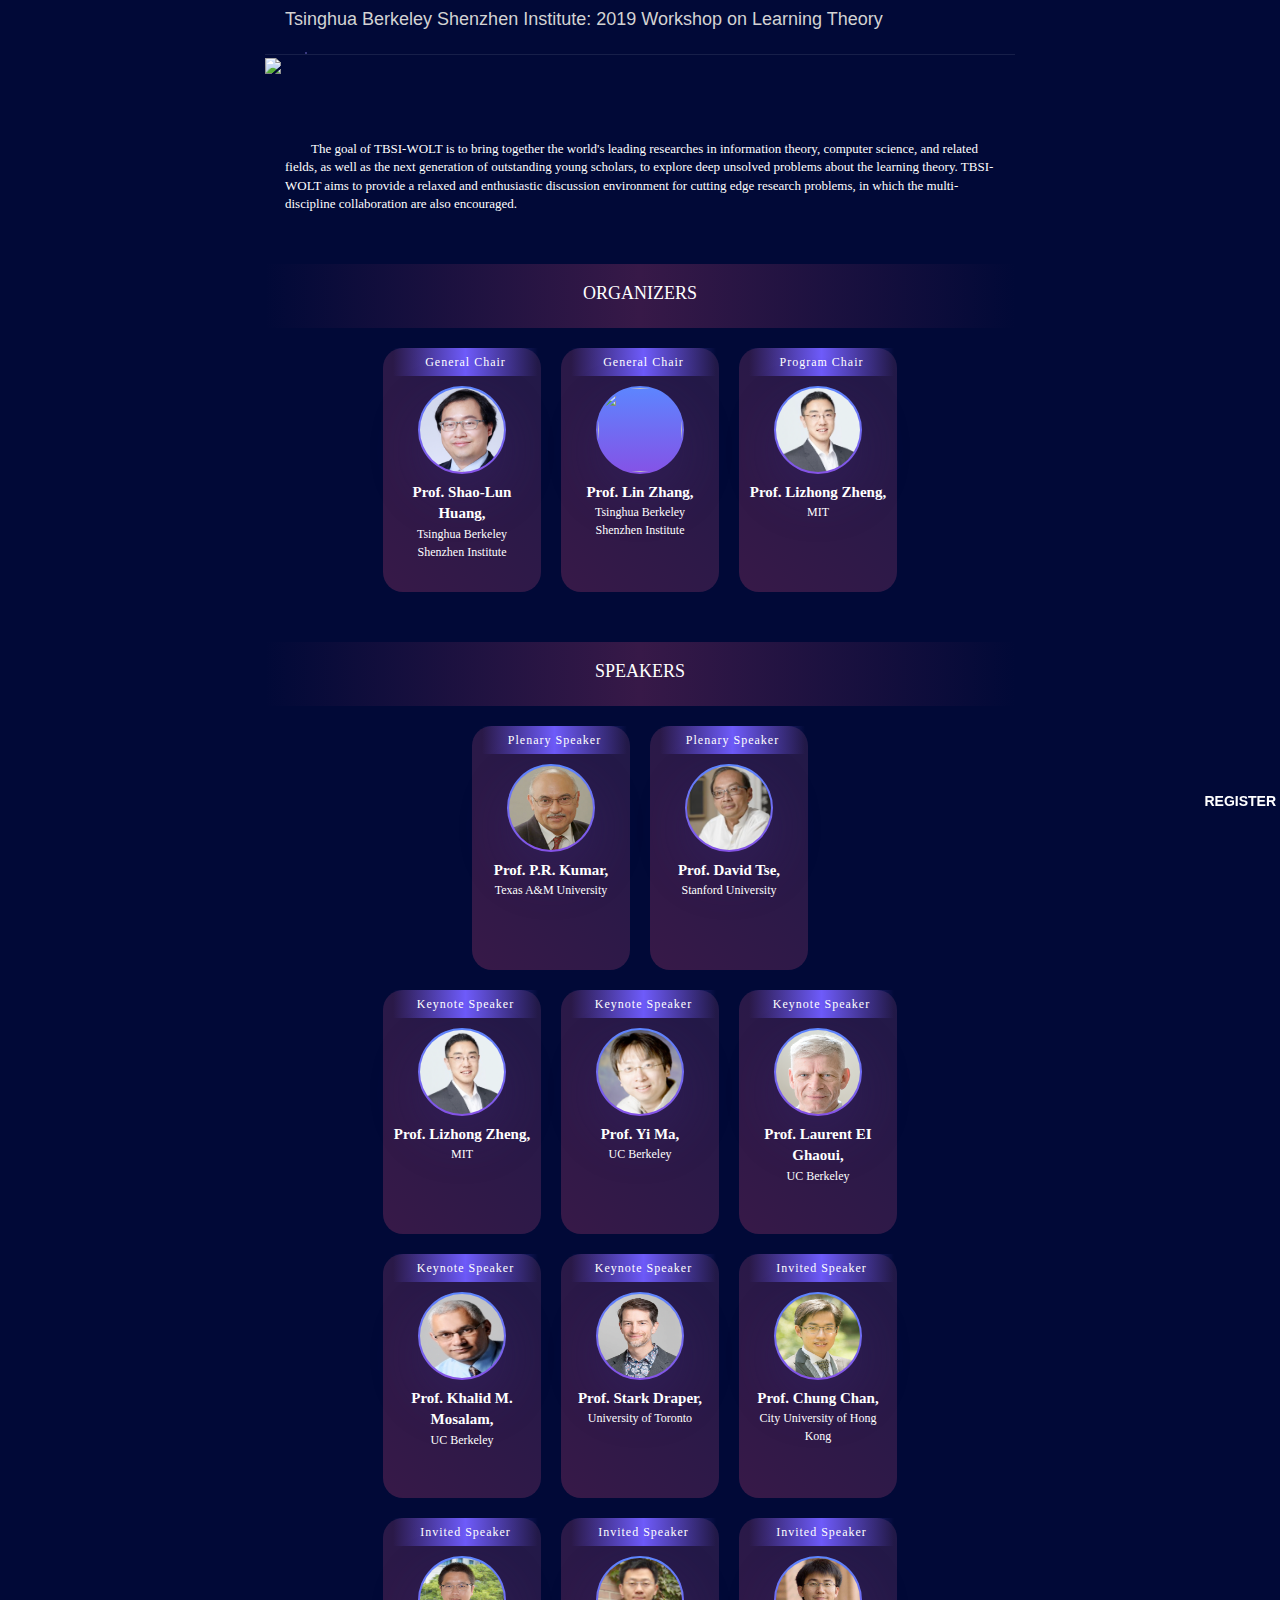
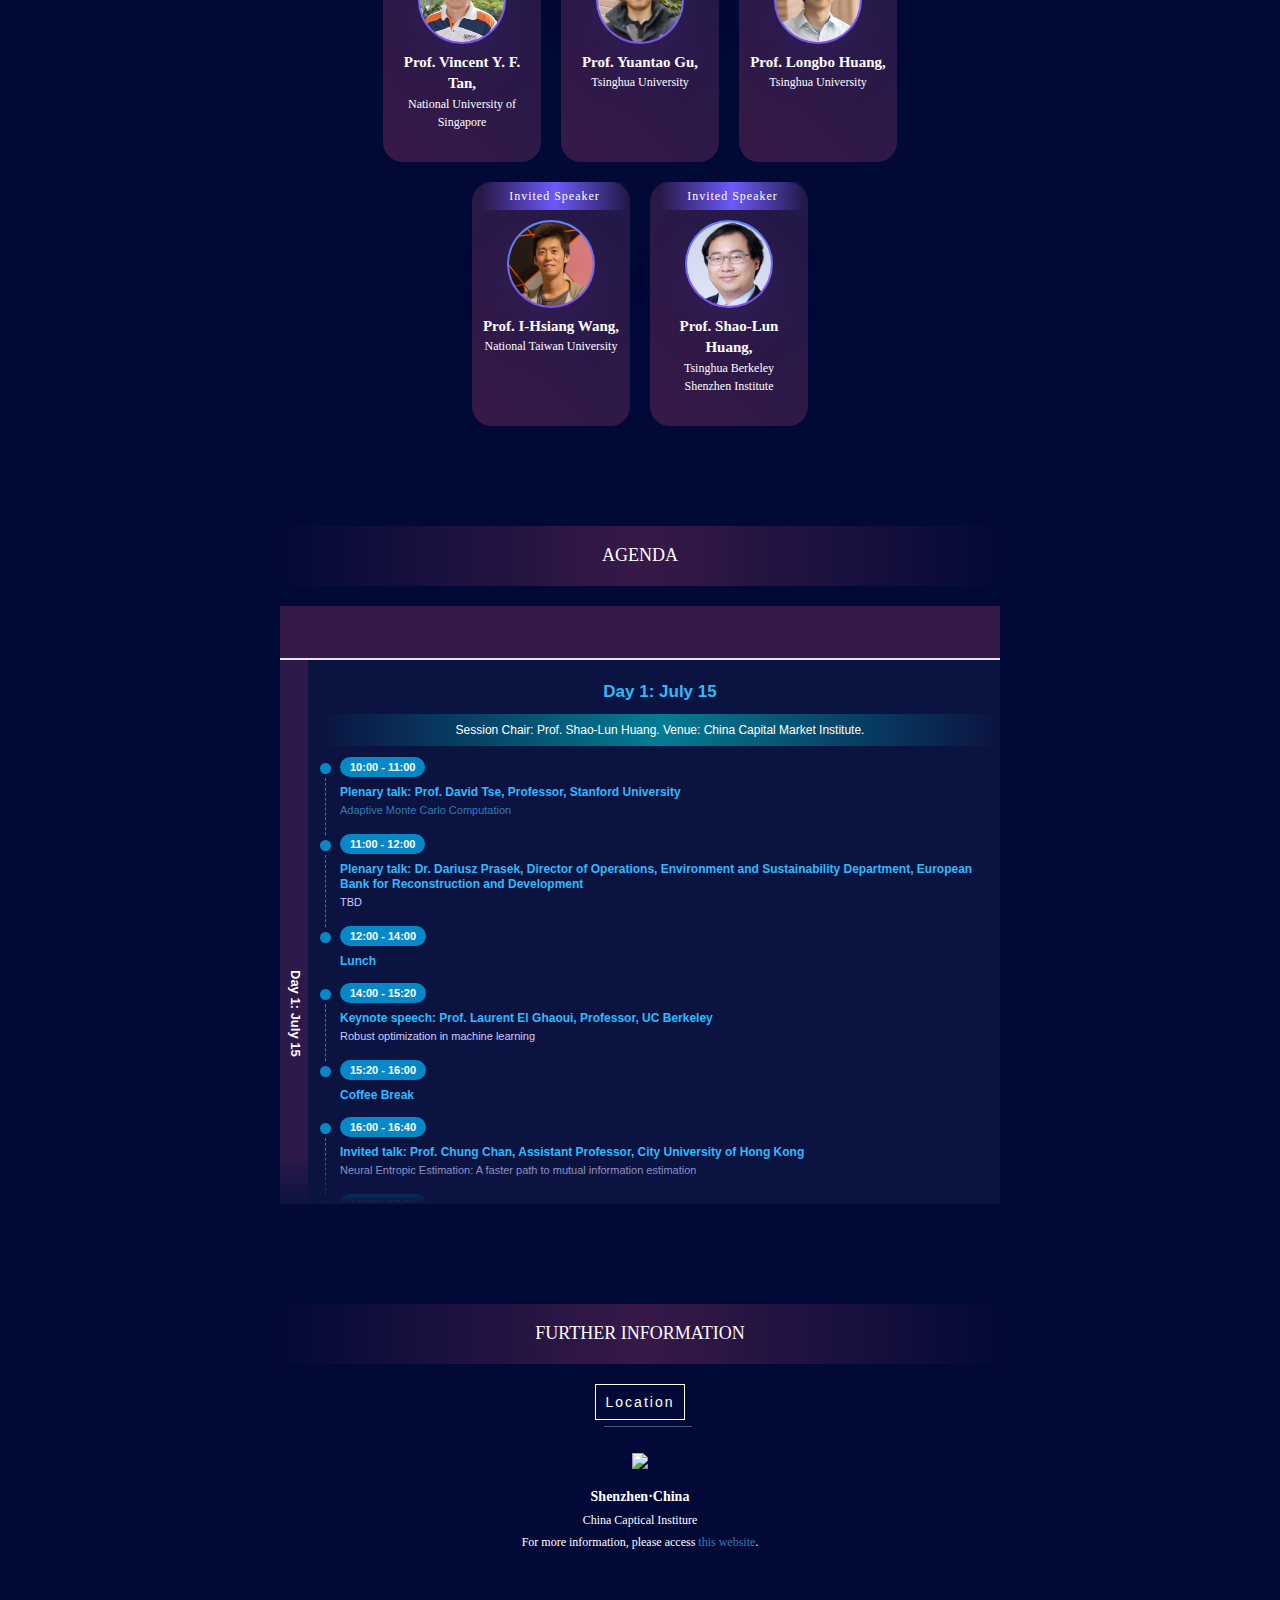
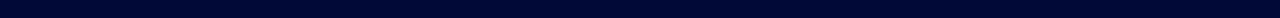
==== commit 02350806: "Update index.html" ====
--- a/index.html
+++ b/index.html
@@ -149,7 +149,7 @@
             </div>
             <div class="row">
                <div class="item">
-                  <div class="post">Speaker</div>
+                  <div class="post">Keynote Speaker</div>
                   <div class="imgs">
                      <img src="acm_conference_mobile_files/lizhongzheng.png">
                   </div>
@@ -159,7 +159,7 @@
                   </div>
                </div>
                <div class="item">
-                  <div class="post">Speaker</div>
+                  <div class="post">Keynote Speaker</div>
                   <div class="imgs">
                      <img src="acm_conference_mobile_files/yimacpy.png">
                   </div>
@@ -169,7 +169,7 @@
                   </div>
                </div>
                <div class="item">
-                  <div class="post">Speaker</div>
+                  <div class="post">Keynote Speaker</div>
                   <div class="imgs">
                      <img src="acm_conference_mobile_files/Laurentcpy.png">
                   </div>
@@ -181,7 +181,7 @@
             </div>
             <div class="row">
                <div class="item">
-                  <div class="post">Speaker</div>
+                  <div class="post">Keynote Speaker</div>
                   <div class="imgs">
                      <img src="acm_conference_mobile_files/Khalidcpy.png">
                   </div>
@@ -191,7 +191,7 @@
                   </div>
                </div>
                <div class="item">
-                  <div class="post">Speaker</div>
+                  <div class="post">Keynote Speaker</div>
                   <div class="imgs">
                      <img src="acm_conference_mobile_files/Stark.png">
                   </div>
@@ -391,13 +391,14 @@
                               <div class="ag-wrap clearfix">
                                  <div class="level2-item" data-lv2="2">Day 2: July 16</div>
                                  <div class="ag-group">
-                                    <div class="agenda-tit">Part 2</div>
+                                    <div class="agenda-tit">Day 2: July 16</div>
                                     <div class="agenda-tit-list-warp">
                                        <div class="agenda-tit-list clr">
-                                          <div class="list-item">Jacob Sorber，Session Chair,  11月5日</div>
+                                          <div class="list-item">TBD</div>
                                        </div>
                                     </div>
-                                    <ul class="agenda-list">
+                                    
+                                    <!-- <ul class="agenda-list">
                                        <li class="agenda-item">
                                           <div class="ag-cir"><i></i></div>
                                           <div class="ag-right">
@@ -464,7 +465,7 @@
                                                 <div class="intro-line">Random Projection Preserves Structures for Union of Subspaces</div>
                                              </div>
                                        </li>
-                                    </ul>
+                                    </ul> -->
                                     </div><i></i>
                                  </div>
                               </div>
@@ -633,200 +634,15 @@
                   </div>
                   <div class="guide-con">
                      <img src="http://www.tbsi.edu.cn/test001/images/sign.png" /> 
-                     <p class="p1">深圳市&middot;南山区</p>
-                     <p class="p2">望海路1187号 海上世界文化艺术中心</p>
-                  </div>
-               </div>
-            </div>
-         </div>
-      </div>
-      <div class="ga-guide section right-nav" id="navOrganization">
-         <div class="hosts">
-            <div class="layout-center">
-               <div class="title">
-                  <div class="word">
-                     主办单位
-                  </div>
-               </div>
-               <div class="main-content">
-                  <div class="list">
-                     <div class="item" > 
-                        <img src="http://www.tbsi.edu.cn/test001/images/acm_logo_tablet.svg" /> 
-                     </div>
-                  </div>
-               </div>
-            </div>
-         </div>
-         <div class="hosts">
-            <div class="layout-center">
-               <div class="title">
-                  <div class="word">
-                     承办单位
-                  </div>
-               </div>
-               <div class="main-content">
-                  <div class="list">
-                     <p> 
-                        <a href="http://www.tbsi.edu.cn/">
-                        <img height = "100px" src="http://www.tbsi.edu.cn/test001/images/tbsi_whole.png" /> 
-                        </a>
-                     </p>
-                     <p> 
-                        <a href="https://www.cmu.edu/">
-                        <img height = "30px" src="http://www.tbsi.edu.cn/test001/images/CMU_wordmark_1500px-min.png" /> 
-                        </a>
-                     </p>
-                  </div>
-               </div>
-            </div>
-         </div>
-         <div class="hosts">
-            <div class="layout-center">
-               <div class="title">
-                  <div class="word">
-                     金牌赞助商
-                  </div>
-               </div>
-               <div class="main-content">
-                  <div class="list">
-                     <p> 
-                        <a href="http://www.tbsi.edu.cn/">
-                        <img height="100px" src="http://www.tbsi.edu.cn/test001/images/tbsi.png" /> 
-                        </a>
-                     </p>
-                     <p> 
-                        <a href>
-                        <img height="80px" src="http://www.tbsi.edu.cn/test001/images/cbn.jpg"/> 
-                        </a>
-                     </p>
-                  </div>
-               </div>
-            </div>
-         </div>
-         <div class="hosts">
-            <div class="layout-center">
-               <div class="title">
-                  <div class="word">
-                     银牌赞助商
-                  </div>
-               </div>
-               <div class="main-content">
-                  <div class="list">
-                     <p> 
-                        <a href="http://www.daxiang123.com/">
-                        <img height="75px" src="http://www.tbsi.edu.cn/test001/images/daxiang.png" /> 
-                        </a>
-                     </p>
-                     <p> 
-                        <a href="https://www.huawei.com/">
-                        <img height="200px" src="http://www.tbsi.edu.cn/test001/images/huawei.png" /> 
-                        </a>
-                     </p>
-                     </p> 
-                  </div>
-               </div>
-            </div>
-            <div class="hosts">
-               <div class="layout-center">
-                  <div class="title">
-                     <div class="word">
-                        铜牌赞助商
-                     </div>
-                  </div>
-                  <div class="main-content">
-                     <div class="list">
-                        <p> 
-                           <a href="https://iotex.io/">
-                           <img height="75px" src="http://www.tbsi.edu.cn/test001/images/iotex.jpeg" /> 
-                           </a>
-                        </p>
-                     </div>
-                  </div>
-               </div>
-            </div>
-            <div class="hosts">
-               <div class="layout-center">
-                  <div class="title">
-                     <div class="word">
-                        赞助商
-                     </div>
-                  </div>
-                  <div class="main-content">
-                     <div class="list">
-                        <p>
-                           <a href="http://www.acm.org/">
-                           <img height="115px" src="http://www.tbsi.edu.cn/test001/images/acm2.jpg" alt="acm" />
-                           </a>
-                        </p>
-                        <p>
-                           <a href="http://www.acm.org/sigs/">
-                           <img height="150px" src="http://www.tbsi.edu.cn/test001/images/acm1.jpg" alt="acm sig" />
-                           </a>
-                        </p>
-                     </div>
-                  </div>
-               </div>
-            </div>
-         </div>
-         <div class="hosts">
-            <div class="layout-center">
-               <div class="title">
-                  <div class="word">
-                     支持
-                  </div>
-               </div>
-               <div class="main-content">
-                  <div class="list">
-                     <p>
-                        <a href="http://www.nsf.gov/">
-                        <img height="115px" src="http://www.tbsi.edu.cn/test001/images/nsf-logo.png" alt="nsf" />
-                        </a>
-                     </p>
-                  </div>
-               </div>
-            </div>
-         </div>
-      </div>
-      </div>
-      <div id="navContact" class="contact section">
-         <div class="layout-center">
-            <div class="title">
-               <h2>联系我们</h2>
-            </div>
-            <div class="main-content">
-               <div class="list">
-                  <div class="item">
-                     <div class="media">
-                        <div class="media-body">
-                           <p class="tit">学生志愿者和注册相关</p>
-                           <p class="info">联系人：张凯</p>
-                           <p class="info">邮箱：zhangkai@sz.tsinghua.edu.cn</p>
-                        </div>
-                     </div>
-                  </div>
-                  <div class="item">
-                     <div class="media">
-                        <div class="media-body">
-                           <p class="tit">秘书</p>
-                           <p class="info">联系人：段漫漫</p>
-                           <p class="info">邮箱：dmm2018@sz.tsinghua.edu.cn</p>
-                        </div>
-                     </div>
-                  </div>
-                  <div class="item">
-                     <div class="media">
-                        <div class="media-body">
-                           <p class="tit">宣传主席</p>
-                           <p class="info">联系人：顾维玺 加州大学伯克利分校</p>
-                           <p class="info">邮箱：guweixi@berkeley.edu</p>
-                           <p class="info">联系人：潘诗嘉 卡耐基梅隆大学</p>
-                           <p class="info">邮箱：shijiapan@cmu.edu</p>
-                        </div>
-                     </div>
-                  </div>
-               </div>
-            </div>
-         </div>
+                     <p class="p1">Shenzhen&middot;China</p>
+                     <p class="p2">China Captical Institure</p>
+                     <p class="p2">For more information, please access <a href="">this website</a>.</p>
+                  </div>
+               </div>
+            </div>
+         </div>
+      </div>
+
       </div>
       <div class="buy-ticket-fixed">
          <div class="to-buy-ticket" data-nav="navBuy">
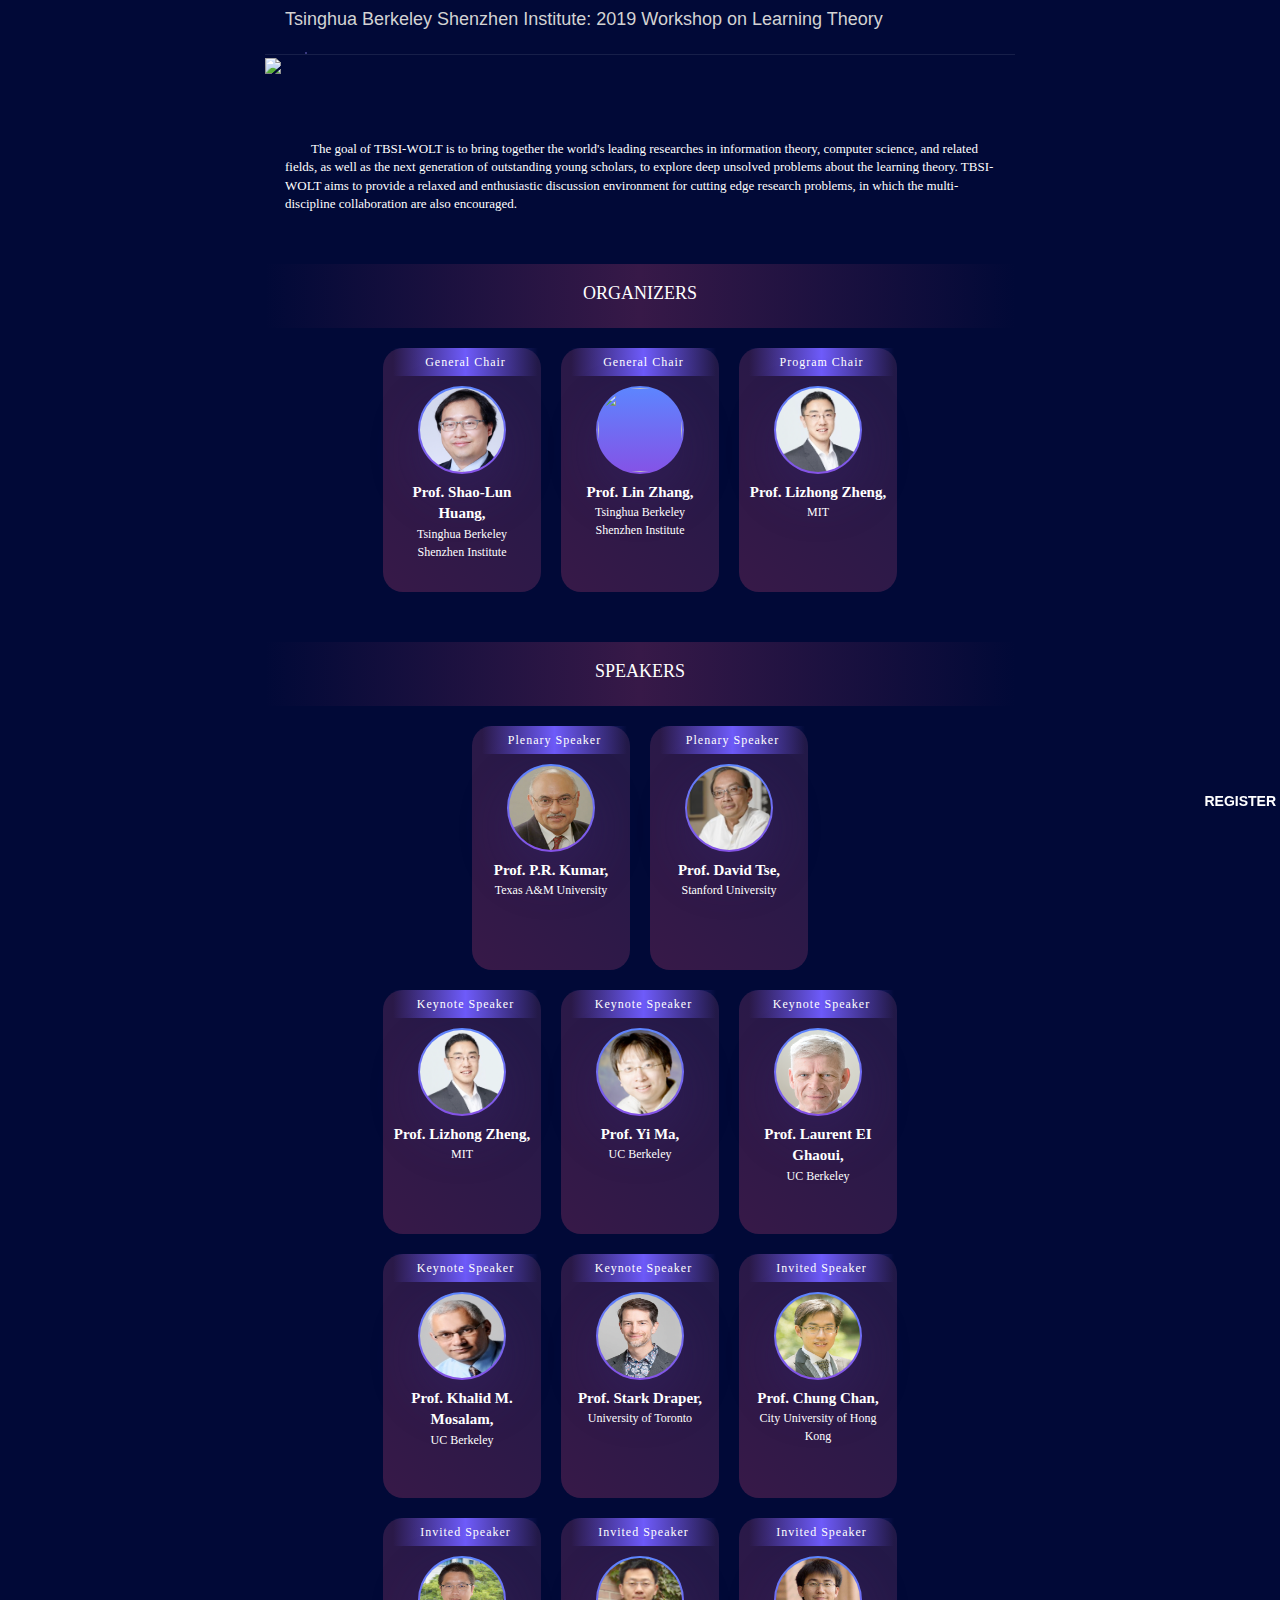
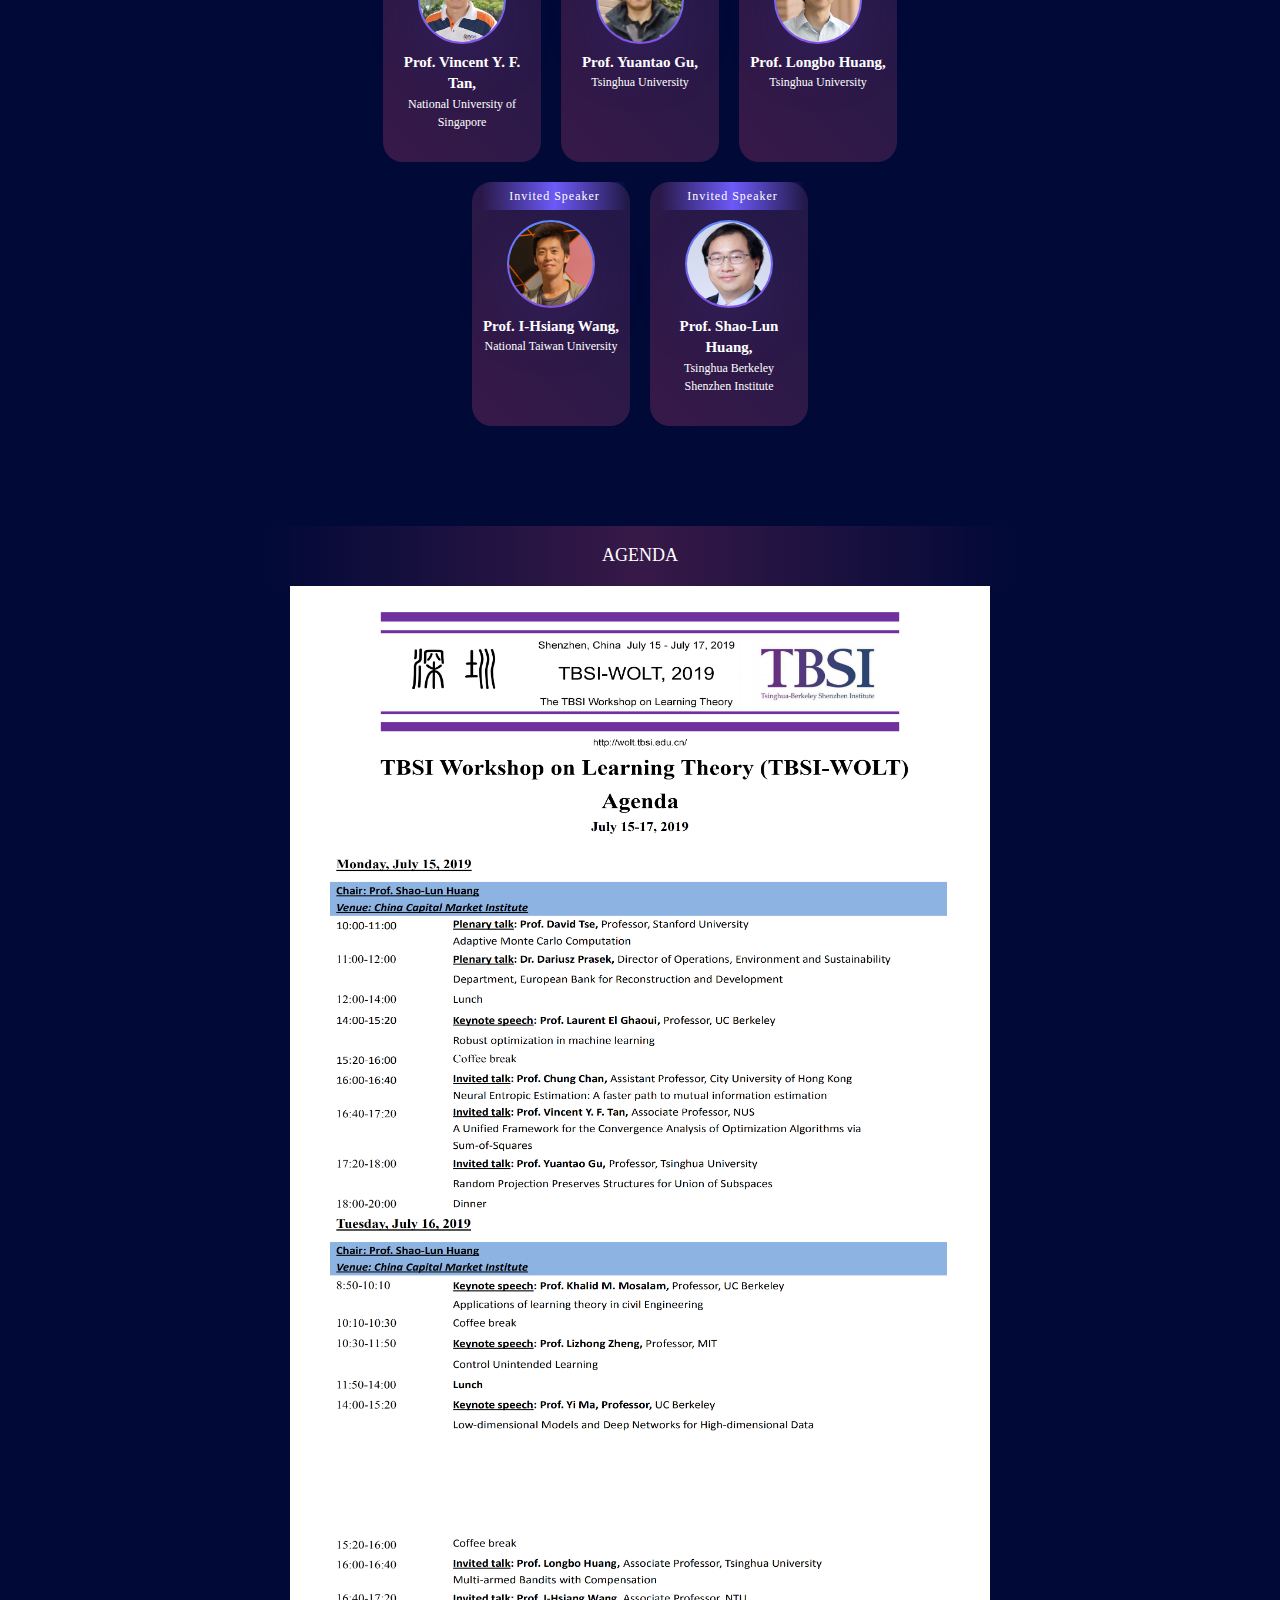
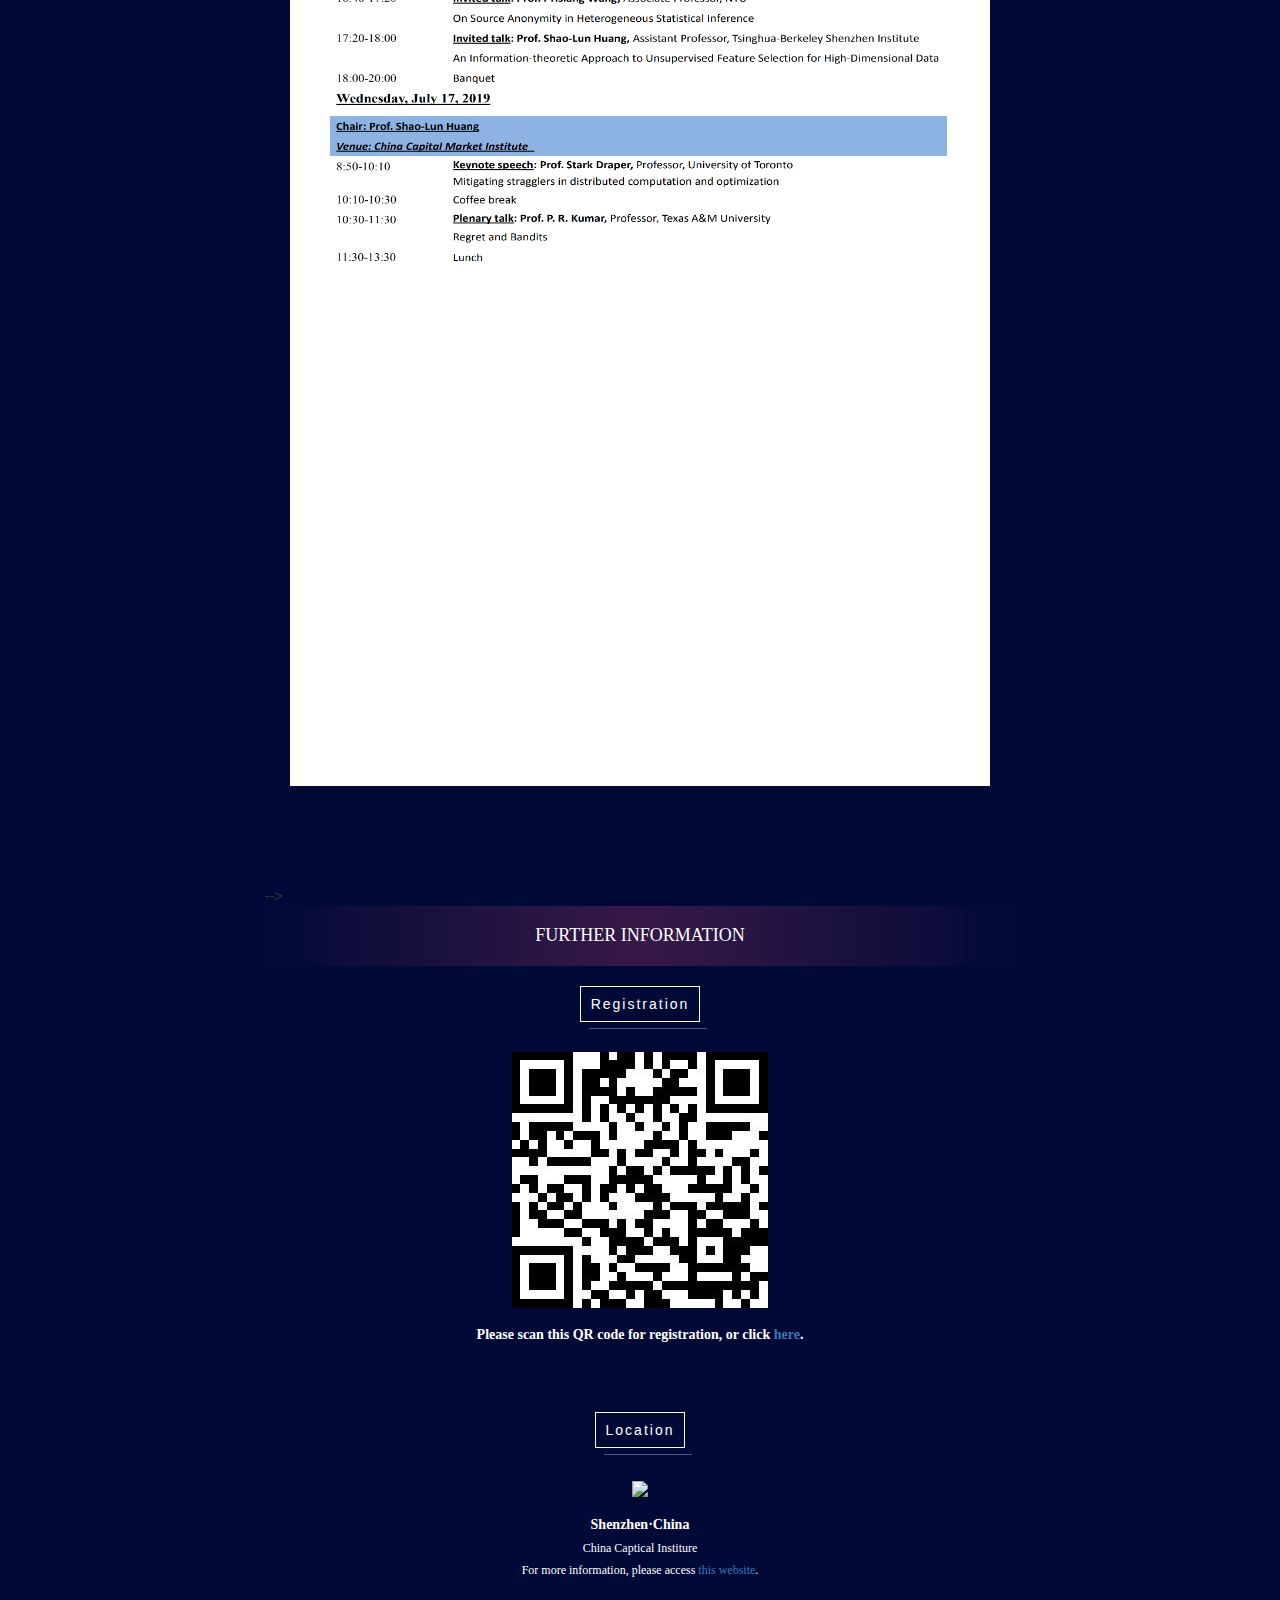
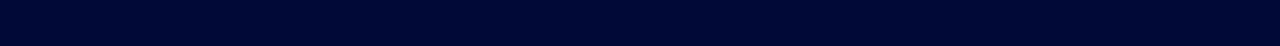
==== commit ab727097: "update index.html" ====
--- a/index.html
+++ b/index.html
@@ -271,7 +271,11 @@
          <div class="title">
             <h2>AGENDA</h2>
          </div>
-         <div class="main-content clearfix">
+         <center>
+         <img width="700" height="900" src="acm_conference_mobile_files/Agenda1.png">
+         <img width="700" height="900" src="acm_conference_mobile_files/Agenda2.png">
+       </center>
+         <!-- <div class="main-content clearfix">
             <div class="agenda-wrap clearfix">
                <div class="agenda-tab clearfix" style="position: static;">
                   <div class="tab-item item-day1 act"><i class="tar"></i></div>
@@ -397,7 +401,7 @@
                                           <div class="list-item">TBD</div>
                                        </div>
                                     </div>
-                                    
+
                                     <!-- <ul class="agenda-list">
                                        <li class="agenda-item">
                                           <div class="ag-cir"><i></i></div>
@@ -481,7 +485,7 @@
                </div>
                </li></ul>
             </div>
-         </div>
+         </div> -->
       </div>
       </div></div></div>
       </div> 
@@ -630,13 +634,25 @@
             <div class="main-content">
                <div class="guide-wrap">
                   <div class="guide-tit">
+                     Registration
+                  </div>
+                  <div class="guide-con">
+                     <img src="acm_conference_mobile_files/QR.png" /> 
+                     <p class="p1">Please scan this QR code for registration, or click <a href="http://wolt.tbsi.edu.cn/registration">here</a>. </p>
+                
+                  </div>
+               </div>
+            </div>
+            <div class="main-content">
+               <div class="guide-wrap">
+                  <div class="guide-tit">
                      Location
                   </div>
                   <div class="guide-con">
                      <img src="http://www.tbsi.edu.cn/test001/images/sign.png" /> 
                      <p class="p1">Shenzhen&middot;China</p>
                      <p class="p2">China Captical Institure</p>
-                     <p class="p2">For more information, please access <a href="">this website</a>.</p>
+                     <p class="p2">For more information, please access <a href="http://wolt.tbsi.edu.cn/">this website</a>.</p>
                   </div>
                </div>
             </div>
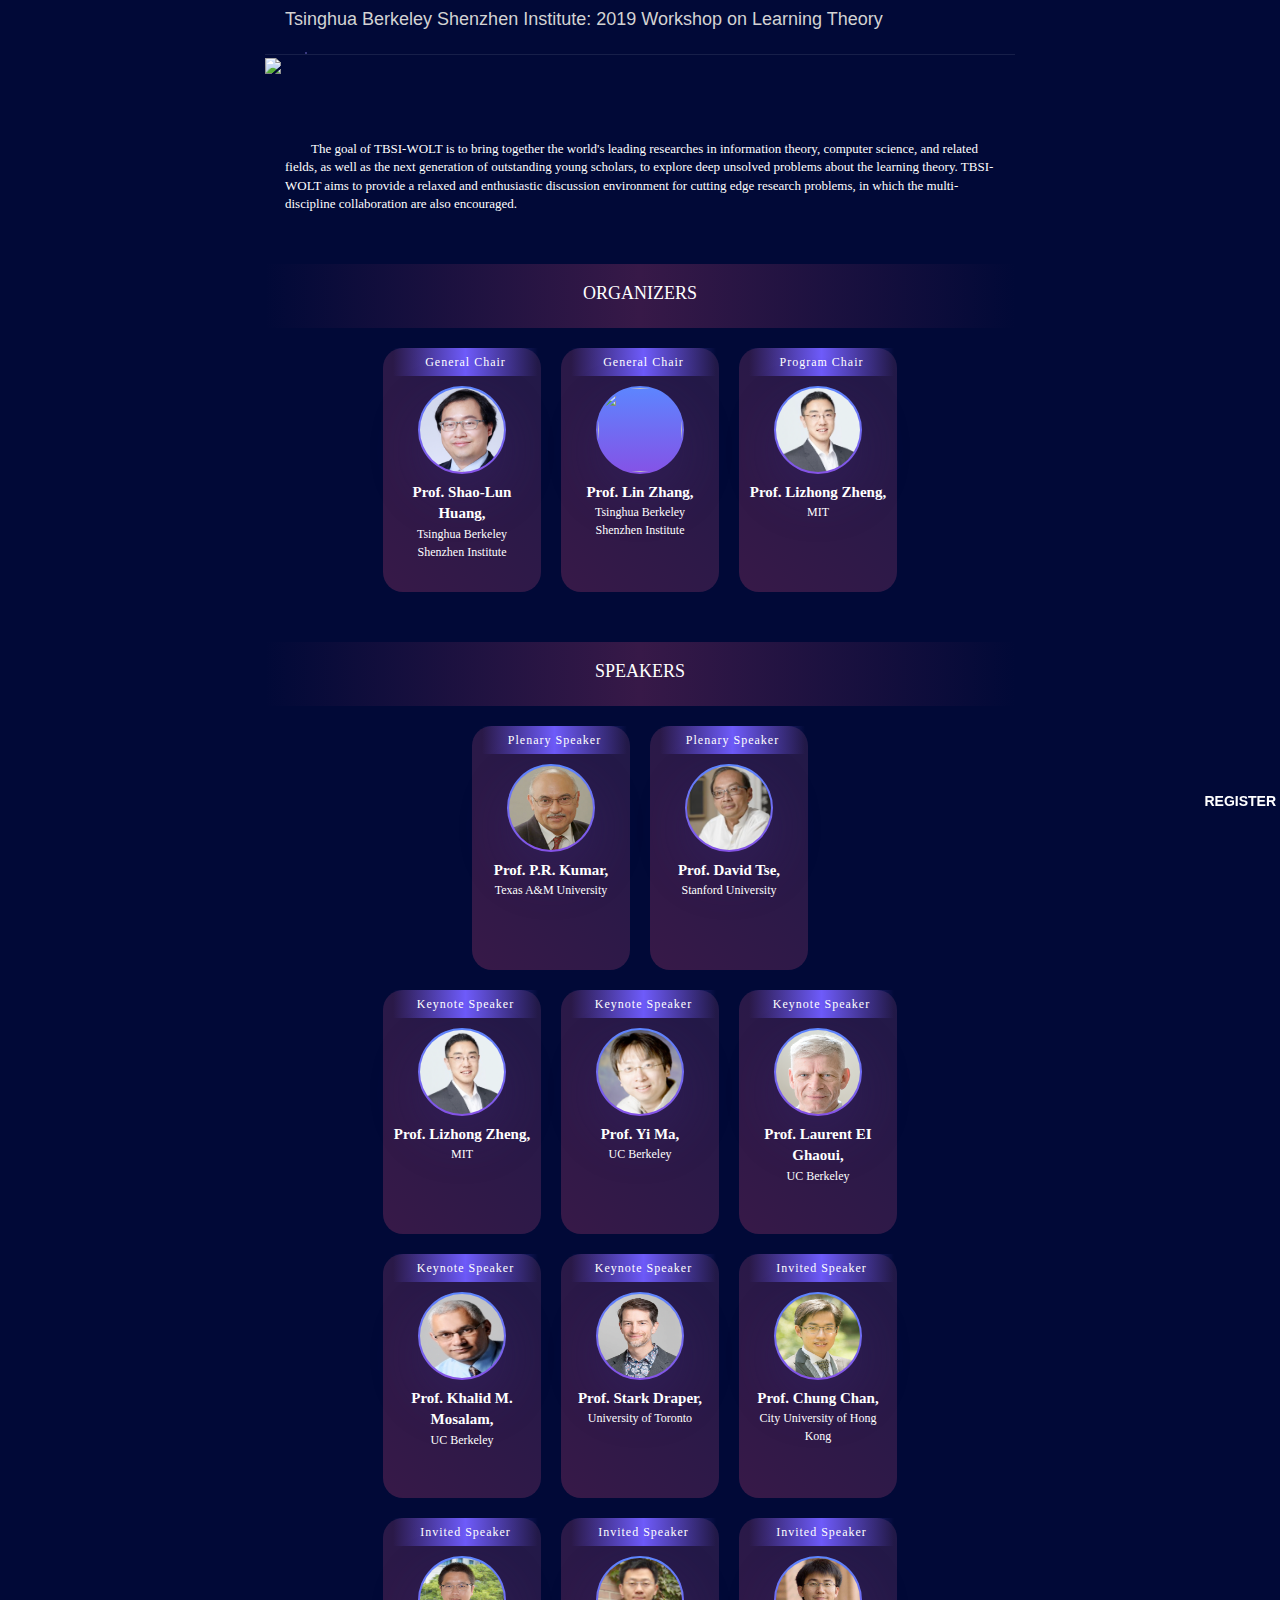
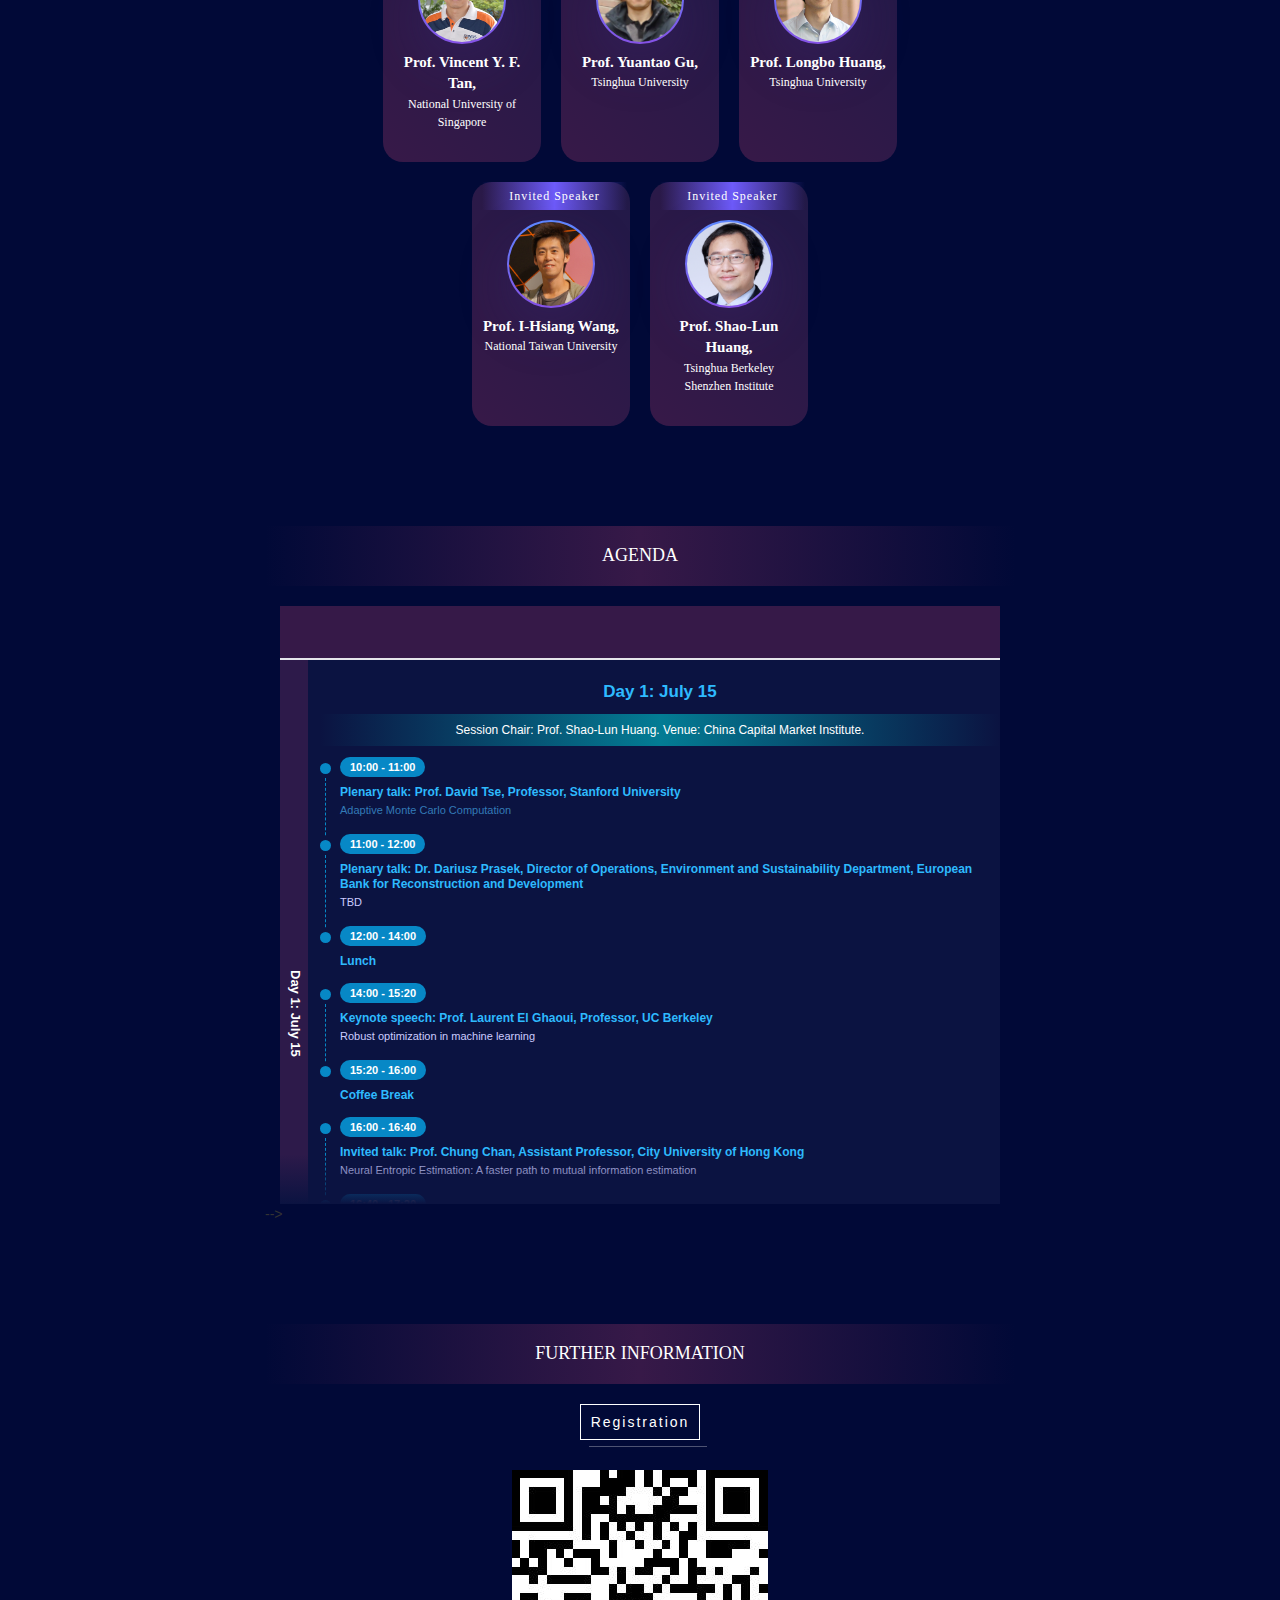
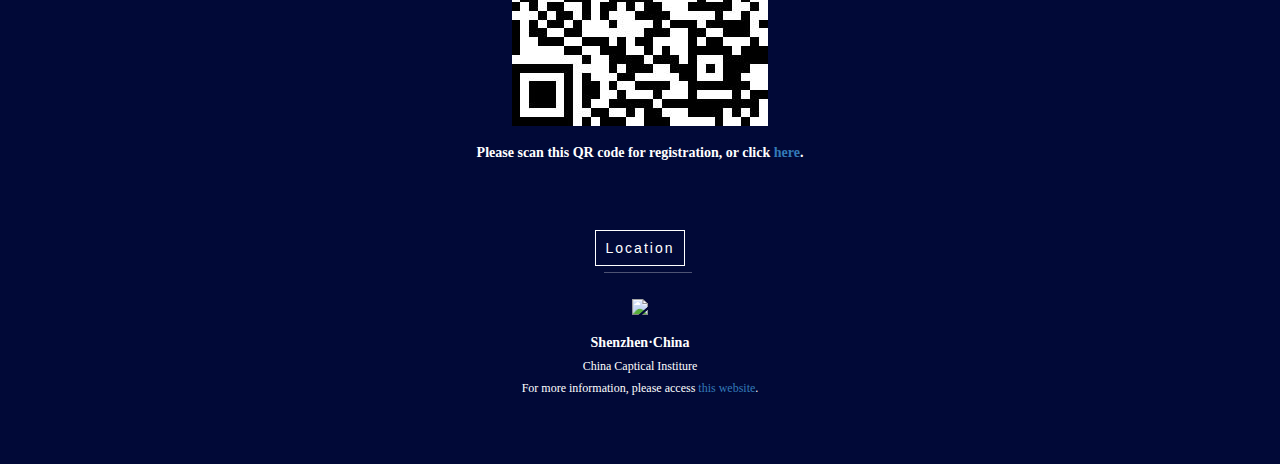
==== commit 9ef05eed: "agenda updated" ====
--- a/index.html
+++ b/index.html
@@ -271,11 +271,12 @@
          <div class="title">
             <h2>AGENDA</h2>
          </div>
-         <center>
+         <!-- <center>
          <img width="700" height="900" src="acm_conference_mobile_files/Agenda1.png">
          <img width="700" height="900" src="acm_conference_mobile_files/Agenda2.png">
        </center>
-         <!-- <div class="main-content clearfix">
+       
+ -->         <div class="main-content clearfix">
             <div class="agenda-wrap clearfix">
                <div class="agenda-tab clearfix" style="position: static;">
                   <div class="tab-item item-day1 act"><i class="tar"></i></div>
@@ -392,59 +393,104 @@
                                     </ul>
                                  </div>
                               </div>
+
+
+
                               <div class="ag-wrap clearfix">
                                  <div class="level2-item" data-lv2="2">Day 2: July 16</div>
                                  <div class="ag-group">
                                     <div class="agenda-tit">Day 2: July 16</div>
                                     <div class="agenda-tit-list-warp">
                                        <div class="agenda-tit-list clr">
-                                          <div class="list-item">TBD</div>
-                                       </div>
-                                    </div>
-
-                                    <!-- <ul class="agenda-list">
-                                       <li class="agenda-item">
-                                          <div class="ag-cir"><i></i></div>
-                                          <div class="ag-right">
-                                             <div class="ag-time">14:00 - 15:20</div>
-                                             <div class="ag-name"></div>
-                                             <div class="ag-intro">
-                                                <div class="ag-tit">Keynote speech: Prof. Laurent El Ghaoui, Professor, UC Berkeley</div>
-                                                <div class="intro-line"> Robust optimization in machine learning</div>
-                                             </div>
-                                          </div>
-                                       </li>
-                                       <li class="agenda-item">
-                                          <div class="ag-cir"><i></i></div>
-                                          <div class="ag-right">
-                                             <div class="ag-time">15:20 - 16:00</div>
-                                             <div class="ag-name"></div>
-                                             <div class="ag-intro">
-                                                <div class="ag-tit">Coffee Break</div>
-                                             </div>
-                                          </div>
-                                       </li>
-                                    </ul>
-                                 </div>
-                              </div>
-                              <div class="ag-wrap clearfix">
-                                 <div class="level2-item" data-lv2="3">Part 3</div>
-                                 <div class="ag-group">
-                                    <div class="agenda-tit">Part 3</div>
-                                    <div class="agenda-tit-list-warp">
-                                       <div class="agenda-tit-list clr">
-                                          <div class="list-item">Wen Hu，Session Chair,  11月5日</div>
+                                          <div class="list-item">Session Chair: Prof. Shao-Lun Huang. Venue: China Capital Market Institute.</div>
                                        </div>
                                     </div>
                                     <ul class="agenda-list">
                                        <li class="agenda-item">
+                                          <div class="ag-cir">
+                                             <i></i>
+                                          </div>
+                                          <div class="ag-right">
+                                             <div class="ag-time">8:50 - 10:10</div>
+                                             <div class="ag-name"></div>
+                                             <div class="ag-intro">
+                                                <div class="ag-tit">Keynote speech: Prof. Khalid M. Mosalam, Professor, UC Berkeley</div>
+                                                <a href="david.html">
+                                                <div class="intro-line"> Applications of learning theory in civil Engineering
+                                                </div>
+                                              </a>
+                                             </div>
+                                          </div>
+                                       </li>
+                                       <li class="agenda-item">
+                                          <div class="ag-cir"><i></i></div>
+                                          <div class="ag-right">
+                                             <div class="ag-time">10:10 - 10:30</div>
+                                             <div class="ag-name"></div>
+                                             <div class="ag-intro">
+                                                <div class="ag-tit">Coffee break</div>
+                                             </div>
+                                          </div>
+                                       </li>
+                                       <li class="agenda-item">
+                                          <div class="ag-cir">
+                                             <i></i>
+                                          </div>
+                                          <div class="ag-right">
+                                             <div class="ag-time">10:30 - 11:50</div>
+                                             <div class="ag-name"></div>
+                                             <div class="ag-intro">
+                                                <div class="ag-tit">KKeynote speech: Prof. Lizhong Zheng, Professor, MIT</div>
+                                                <a href="david.html">
+                                                <div class="intro-line"> Control Unintended Learning
+                                                </div>
+                                              </a>
+                                             </div>
+                                          </div>
+                                       </li>
+                                       <li class="agenda-item">
+                                          <div class="ag-cir"><i></i></div>
+                                          <div class="ag-right">
+                                             <div class="ag-time">11:50 - 14:00</div>
+                                             <div class="ag-name"></div>
+                                             <div class="ag-intro">
+                                                <div class="ag-tit">Lunch</div>
+                                             </div>
+                                          </div>
+                                       </li>
+                                    </ul>
+                                    <ul class="agenda-list">
+                                       <li class="agenda-item">
+                                          <div class="ag-cir"><i></i></div>
+                                          <div class="ag-right">
+                                             <div class="ag-time">14:00 - 15:20</div>
+                                             <div class="ag-name"></div>
+                                             <div class="ag-intro">
+                                                <div class="ag-tit">Keynote speech: Prof. Yi Ma, Professor, UC Berkeley</div>
+                                                <div class="intro-line"> Low-dimensional Models and Deep Networks for High-dimensional Data</div>
+                                             </div>
+                                          </div>
+                                       </li>
+                                       <li class="agenda-item">
+                                          <div class="ag-cir"><i></i></div>
+                                          <div class="ag-right">
+                                             <div class="ag-time">15:20 - 16:00</div>
+                                             <div class="ag-name"></div>
+                                             <div class="ag-intro">
+                                                <div class="ag-tit">Coffee Break</div>
+                                             </div>
+                                          </div>
+                                       </li>
+                                    </ul>
+                                    <ul class="agenda-list">
+                                       <li class="agenda-item">
                                           <div class="ag-cir"><i></i></div>
                                           <div class="ag-right">
                                              <div class="ag-time">16:00 - 16:40</div>
                                              <div class="ag-name"></div>
                                              <div class="ag-intro">
-                                                <div class="ag-tit">Invited talk: Prof. Chung Chan, Assistant Professor, City University of Hong Kong</div>
-                                                <div class="intro-line"> Neural Entropic Estimation: A faster path to mutual information estimation</div>
+                                                <div class="ag-tit">Invited talk: Prof. Longbo Huang, Associate Professor, Tsinghua University</div>
+                                                <div class="intro-line"> Multi-armed Bandits with Compensation</div>
                                              </div>
                                           </div>
                                        </li>
@@ -454,8 +500,8 @@
                                              <div class="ag-time">16:40 - 17:20</div>
                                              <div class="ag-name"></div>
                                              <div class="ag-intro">
-                                                <div class="ag-tit">Invited talk: Prof. Vincent Y. F. Tan, Associate Professor, NUS</div>
-                                                <div class="intro-line"> A Unified Framework for the Convergence Analysis of Optimization Algorithms via Sum-of-Squares</div>
+                                                <div class="ag-tit">Invited talk: Prof. I-Hsiang Wang, Associate Professor, NTU</div>
+                                                <div class="intro-line"> On Source Anonymity in Heterogeneous Statistical Inference</div>
                                              </div>
                                           </div>
                                        </li>
@@ -465,11 +511,75 @@
                                              <div class="ag-time">17:20 - 18:00</div>
                                              <div class="ag-name"></div>
                                              <div class="ag-intro">
-                                                <div class="ag-tit">Fall-curve: Invited talk: Prof. Yuantao Gu, Professor, Tsinghua University</div>
-                                                <div class="intro-line">Random Projection Preserves Structures for Union of Subspaces</div>
-                                             </div>
-                                       </li>
-                                    </ul> -->
+                                                <div class="ag-tit">Invited talk: Prof. Shao-Lun Huang, Assistant Professor, Tsinghua-Berkeley Shenzhen Institute</div>
+                                                <div class="intro-line">An Information-theoretic Approach to Unsupervised Feature Selection for High-Dimensional Data</div>
+                                             </div>
+                                       </li>
+                                       <li class="agenda-item">
+                                          <div class="ag-cir"><i></i></div>
+                                          <div class="ag-right">
+                                             <div class="ag-time">18:00 - 20:00</div>
+                                             <div class="ag-name"></div>
+                                             <div class="ag-intro">
+                                                <div class="ag-tit">Banquet</div>
+                                             </div>
+                                          </div>
+                                       </li>
+                                    </ul>
+
+                              <div class="ag-wrap clearfix">
+                                 <div class="level2-item" data-lv2="3">Day 3, July 17</div>
+                                 <div class="ag-group">
+                                    <div class="agenda-tit">Day 3, July 17</div>
+                                    <div class="agenda-tit-list-warp">
+                                       <div class="agenda-tit-list clr">
+                                          <div class="list-item">Session Chair: Prof. Shao-Lun Huang. Venue: China Capital Market Institute.</div>
+                                       </div>
+                                    </div>
+                                    <ul class="agenda-list">
+                                       <li class="agenda-item">
+                                          <div class="ag-cir"><i></i></div>
+                                          <div class="ag-right">
+                                             <div class="ag-time">8:50 - 10:10</div>
+                                             <div class="ag-name"></div>
+                                             <div class="ag-intro">
+                                                <div class="ag-tit">Keynote speech: Prof. Stark Draper, Professor, University of Toronto</div>
+                                                <div class="intro-line"> Mitigating stragglers in distributed computation and optimization</div>
+                                             </div>
+                                          </div>
+                                       </li>
+                                       <li class="agenda-item">
+                                          <div class="ag-cir"><i></i></div>
+                                          <div class="ag-right">
+                                             <div class="ag-time">10:10 - 10:30</div>
+                                             <div class="ag-name"></div>
+                                             <div class="ag-intro">
+                                                <div class="ag-tit">Coffee break</div>
+                                                <div class="intro-line"></div>
+                                             </div>
+                                          </div>
+                                       </li>
+                                       <li class="agenda-item">
+                                          <div class="ag-cir"><i></i></div>
+                                          <div class="ag-right">
+                                             <div class="ag-time">10:30 - 11:30</div>
+                                             <div class="ag-name"></div>
+                                             <div class="ag-intro">
+                                                <div class="ag-tit">Plenary talk: Prof. P. R. Kumar, Professor, Texas A&M University </div>
+                                                <div class="intro-line">Regret and Bandits</div>
+                                             </div>
+                                       </li>
+                                       <li class="agenda-item">
+                                          <div class="ag-cir"><i></i></div>
+                                          <div class="ag-right">
+                                             <div class="ag-time">11:30 - 13:30</div>
+                                             <div class="ag-name"></div>
+                                             <div class="ag-intro">
+                                                <div class="ag-tit">Lunch</div>
+                                             </div>
+                                          </div>
+                                       </li>
+                                    </ul>
                                     </div><i></i>
                                  </div>
                               </div>
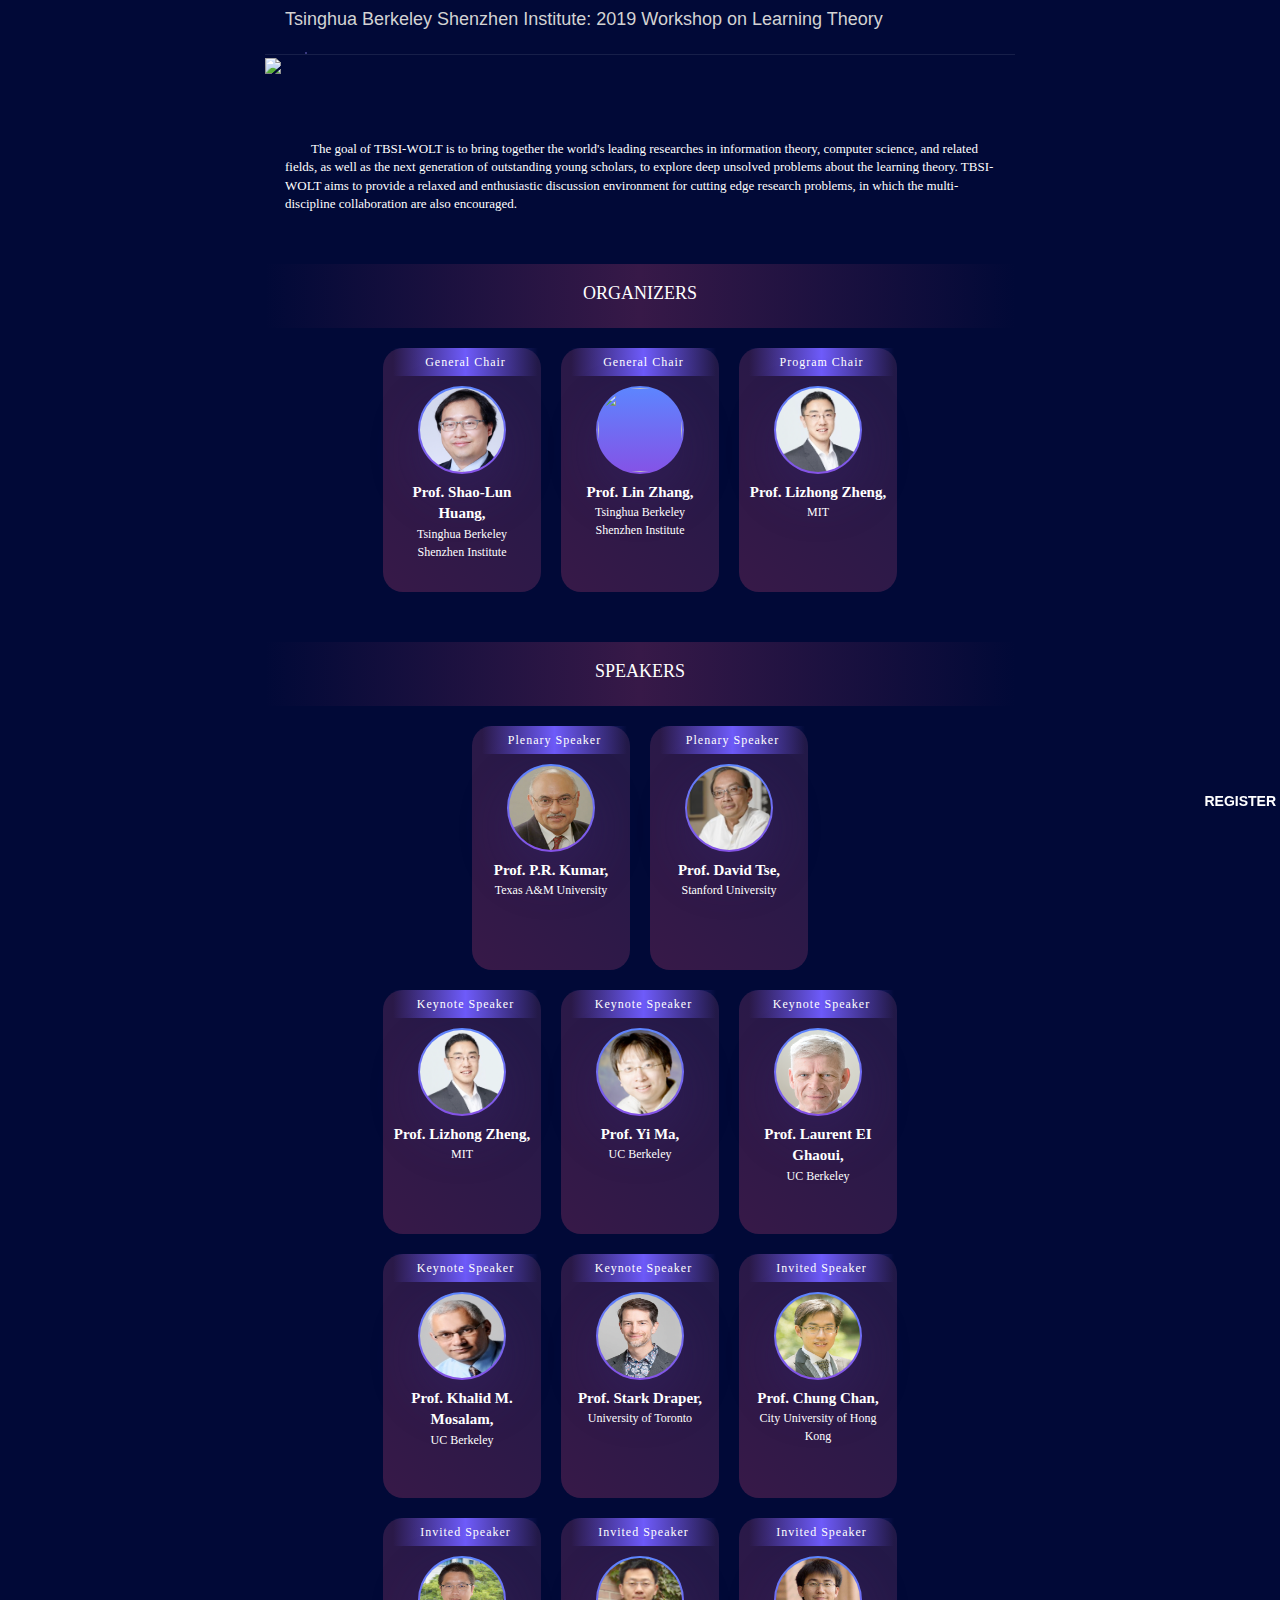
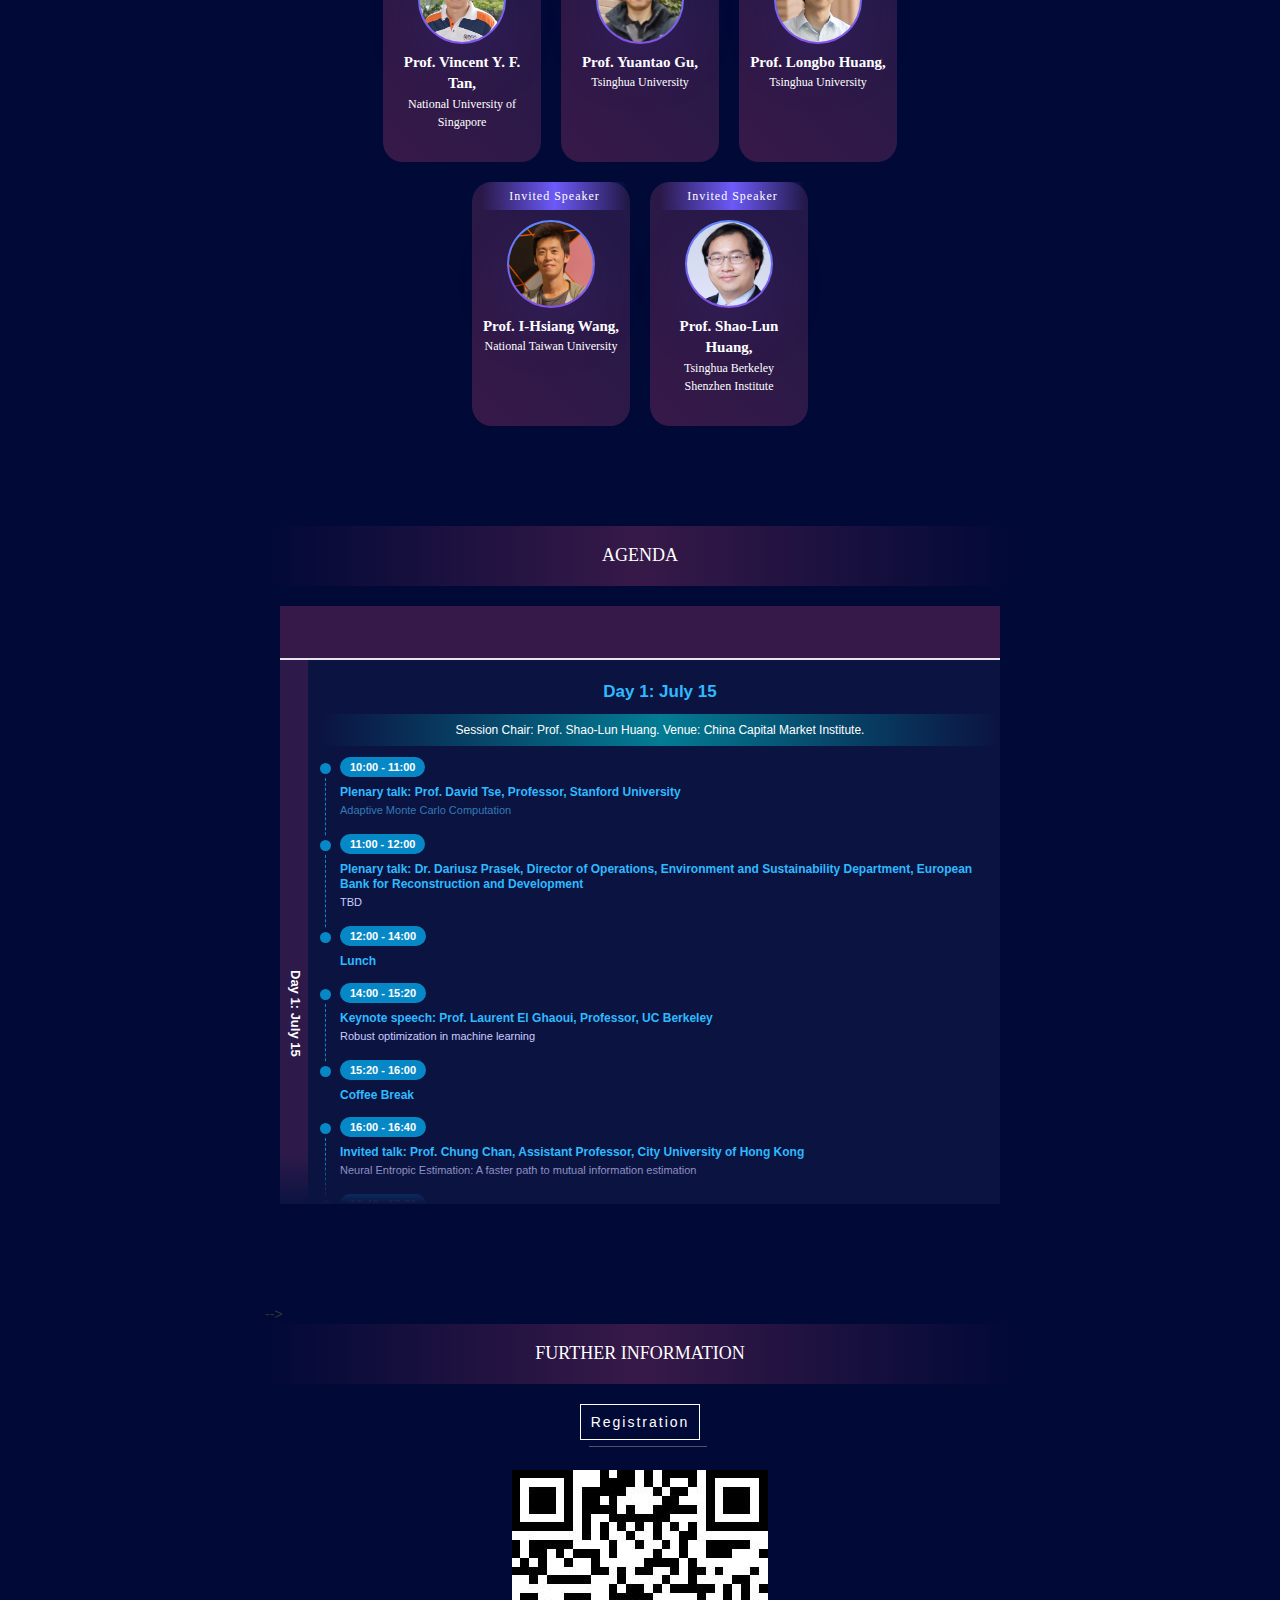
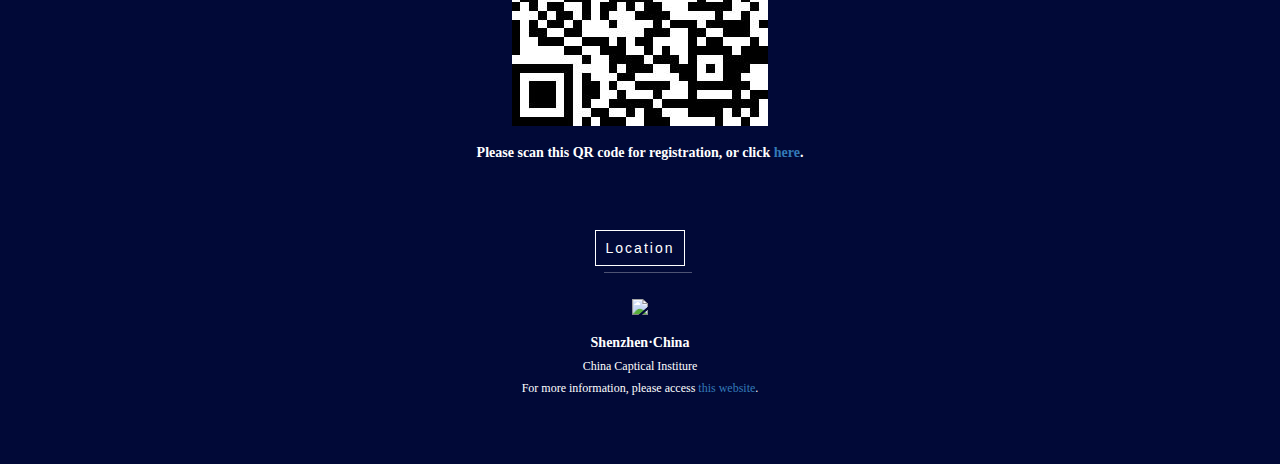
==== commit bfd1862d: "Day 3 position bug revised" ====
--- a/index.html
+++ b/index.html
@@ -305,7 +305,7 @@
                                              <div class="ag-name"></div>
                                              <div class="ag-intro">
                                                 <div class="ag-tit">Plenary talk: Prof. David Tse, Professor, Stanford University</div>
-                                                <a href="david.html">
+                                                <a href="https://woltworkshop.github.io/david.html">
                                                 <div class="intro-line"> Adaptive Monte Carlo Computation
                                                 </div>
                                               </a>
@@ -526,6 +526,8 @@
                                           </div>
                                        </li>
                                     </ul>
+                                  </div>
+                              </div>
 
                               <div class="ag-wrap clearfix">
                                  <div class="level2-item" data-lv2="3">Day 3, July 17</div>
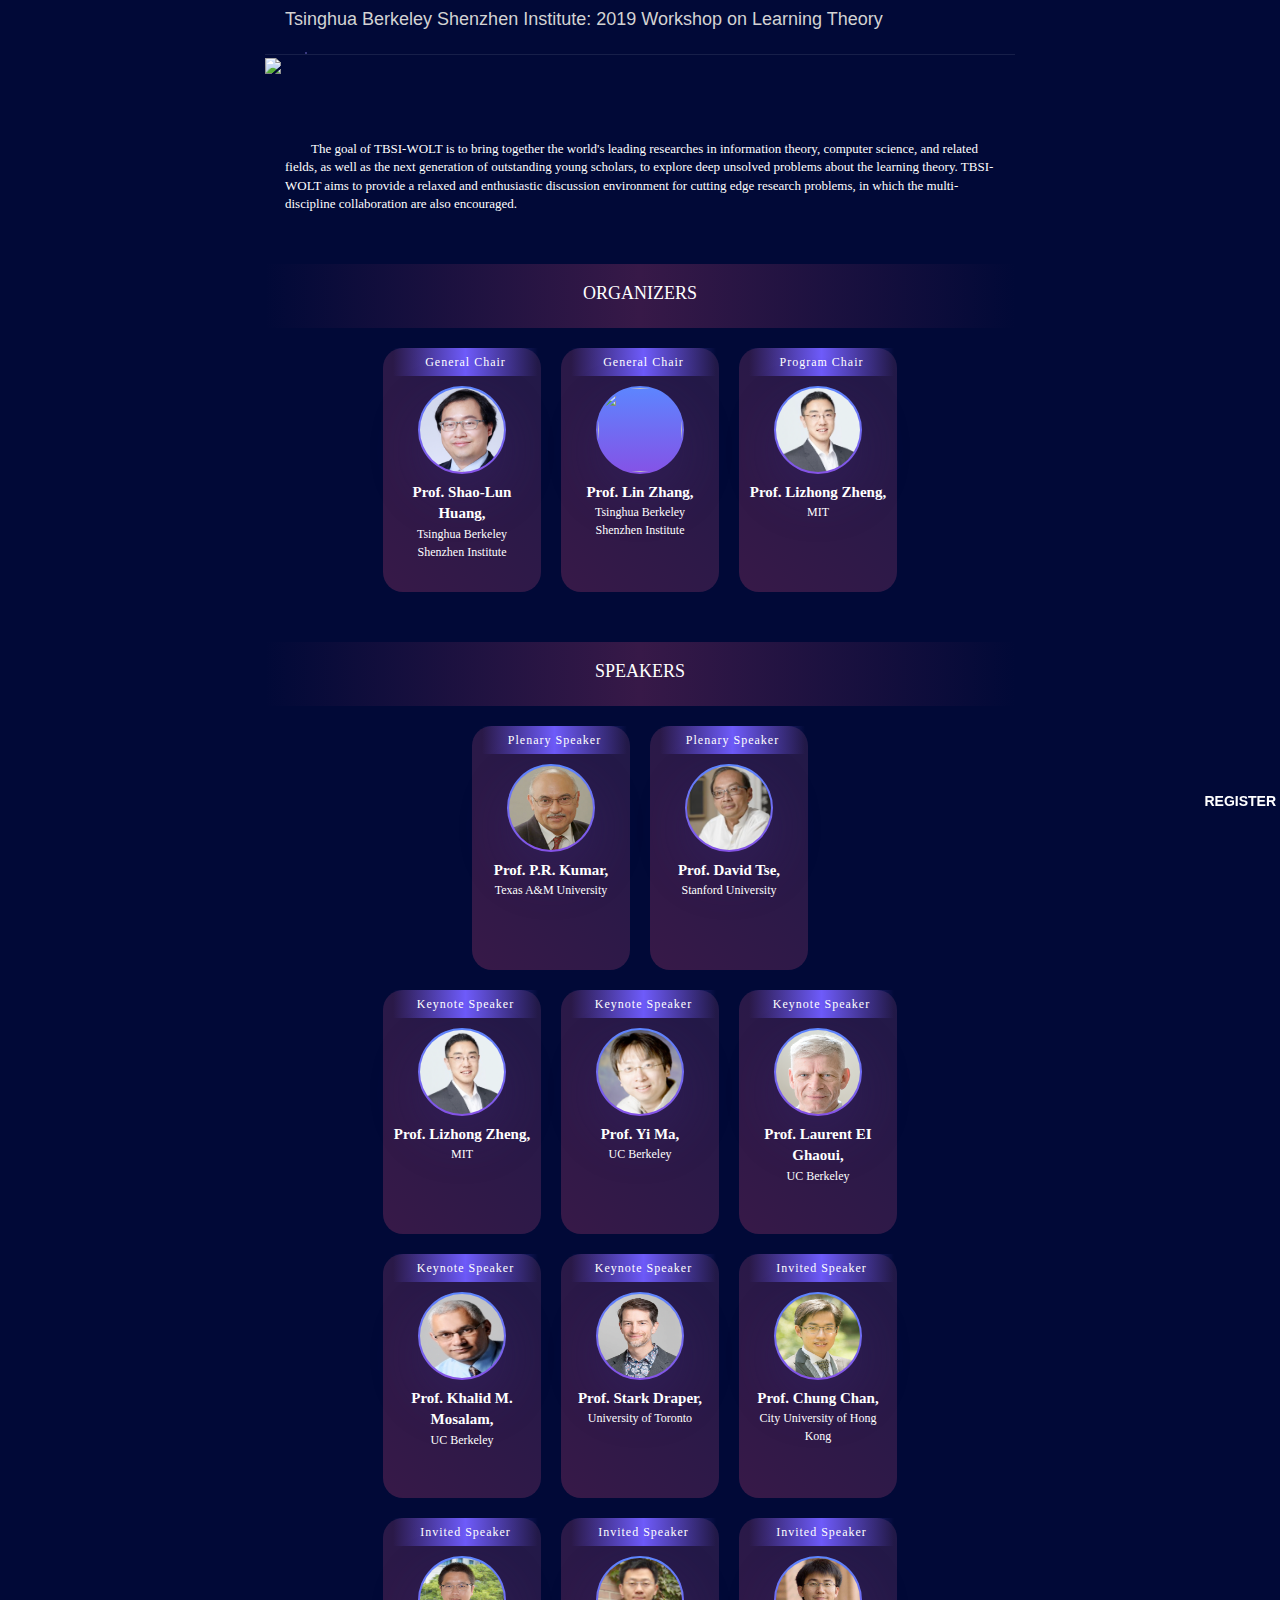
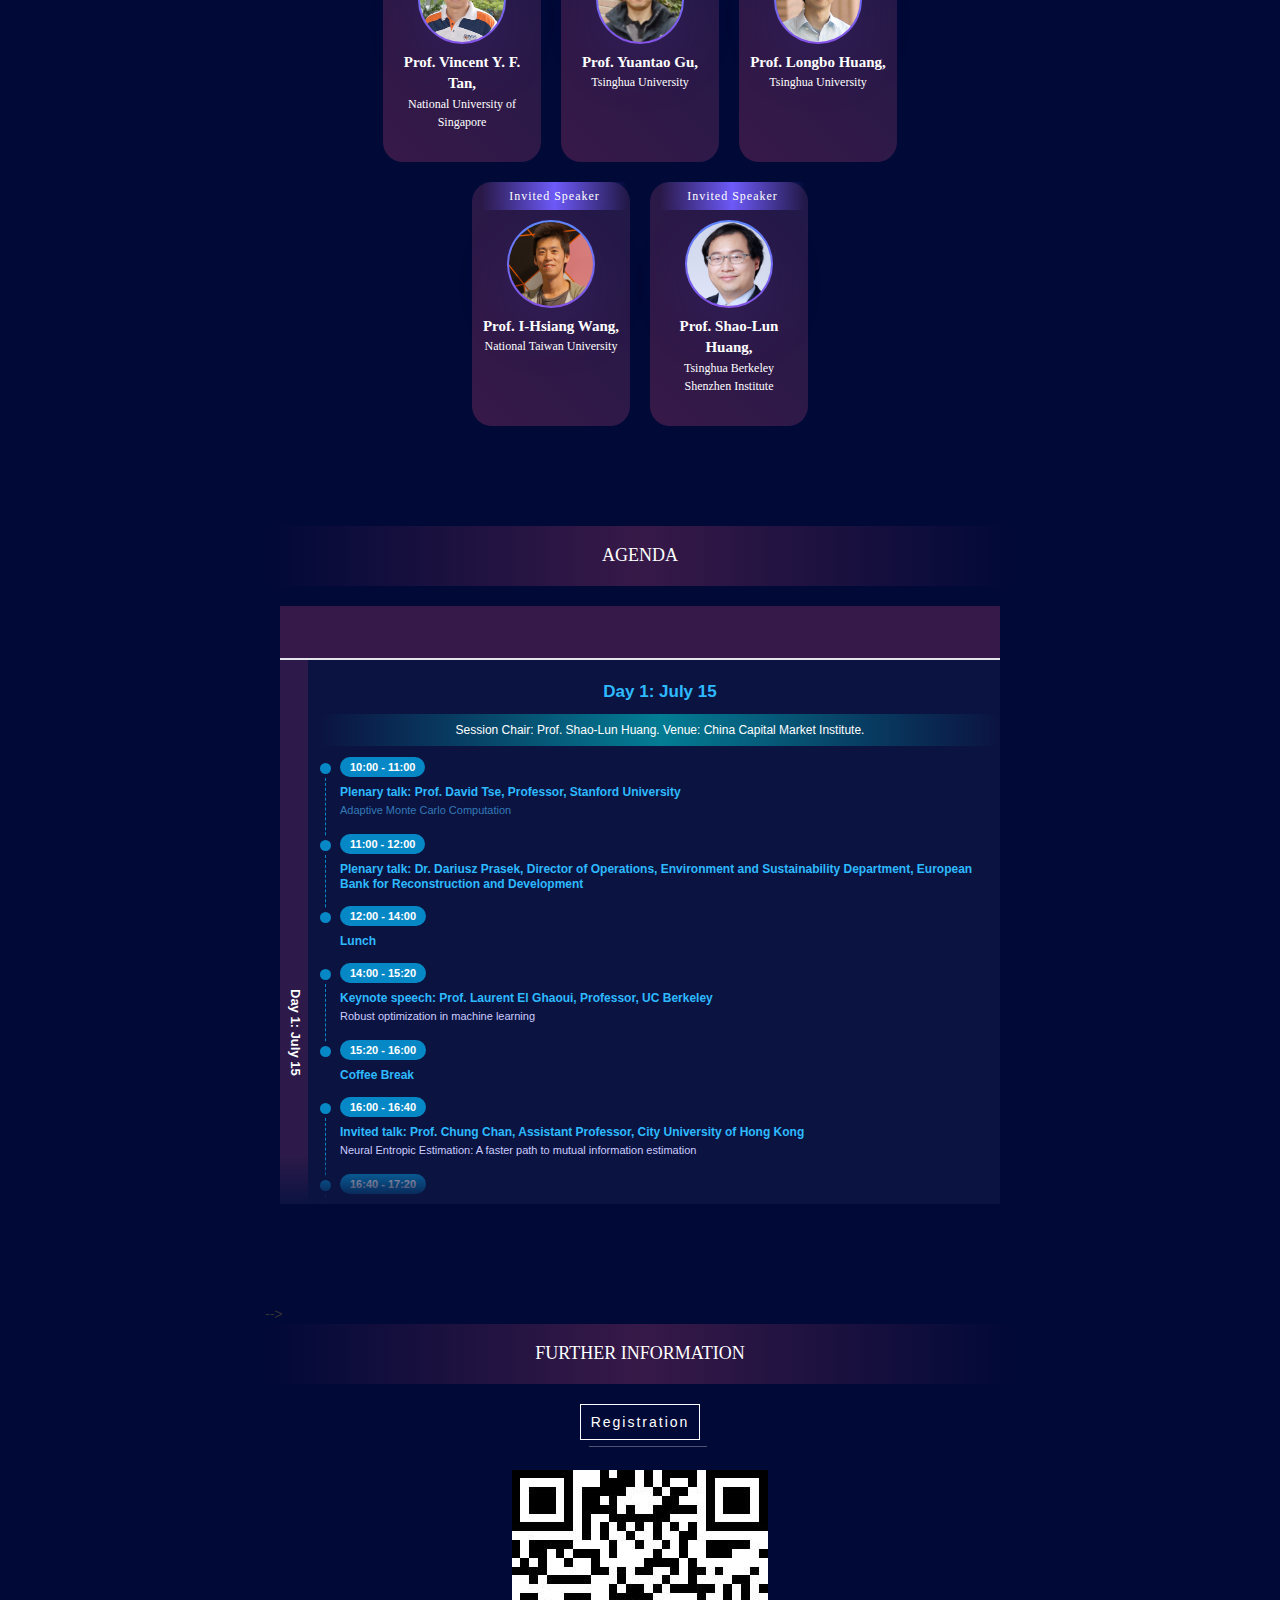
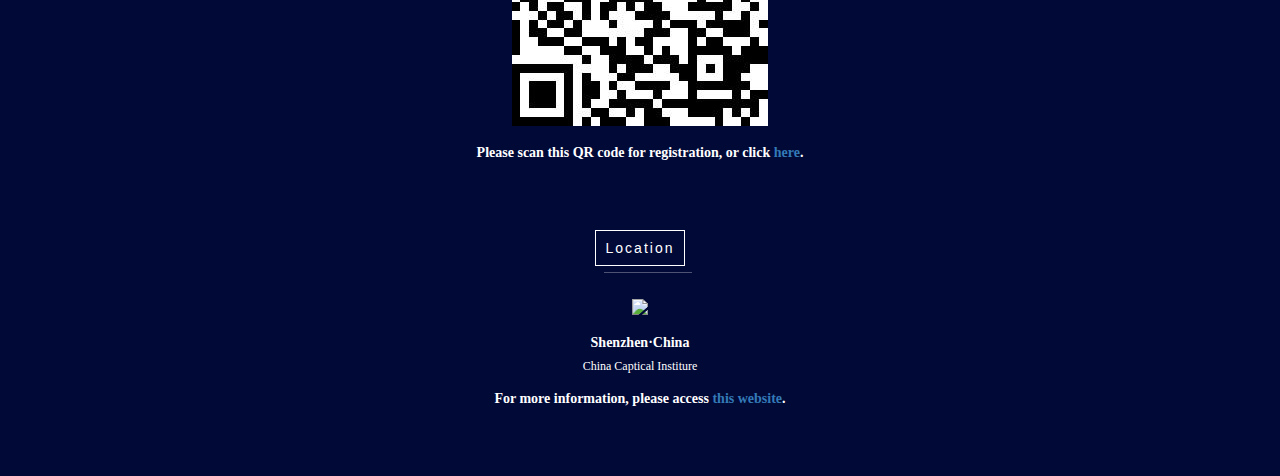
==== commit 75b72c9a: "Update index.html" ====
--- a/index.html
+++ b/index.html
@@ -319,7 +319,6 @@
                                              <div class="ag-name"></div>
                                              <div class="ag-intro">
                                                 <div class="ag-tit">Plenary talk: Dr. Dariusz Prasek, Director of Operations, Environment and Sustainability Department, European Bank for Reconstruction and Development</div>
-                                                <div class="intro-line"> TBD</div>
                                              </div>
                                           </div>
                                        </li>
@@ -389,6 +388,16 @@
                                                 <div class="ag-tit">Fall-curve: Invited talk: Prof. Yuantao Gu, Professor, Tsinghua University</div>
                                                 <div class="intro-line">Random Projection Preserves Structures for Union of Subspaces</div>
                                              </div>
+                                       </li>
+                                       <li class="agenda-item">
+                                          <div class="ag-cir"><i></i></div>
+                                          <div class="ag-right">
+                                             <div class="ag-time">18:00 - 20:00</div>
+                                             <div class="ag-name"></div>
+                                             <div class="ag-intro">
+                                                <div class="ag-tit">Dinner</div>
+                                             </div>
+                                          </div>
                                        </li>
                                     </ul>
                                  </div>
@@ -440,7 +449,7 @@
                                              <div class="ag-time">10:30 - 11:50</div>
                                              <div class="ag-name"></div>
                                              <div class="ag-intro">
-                                                <div class="ag-tit">KKeynote speech: Prof. Lizhong Zheng, Professor, MIT</div>
+                                                <div class="ag-tit">Keynote speech: Prof. Lizhong Zheng, Professor, MIT</div>
                                                 <a href="david.html">
                                                 <div class="intro-line"> Control Unintended Learning
                                                 </div>
@@ -764,7 +773,7 @@
                      <img src="http://www.tbsi.edu.cn/test001/images/sign.png" /> 
                      <p class="p1">Shenzhen&middot;China</p>
                      <p class="p2">China Captical Institure</p>
-                     <p class="p2">For more information, please access <a href="http://wolt.tbsi.edu.cn/">this website</a>.</p>
+                     <p class="p1">For more information, please access <a href="http://wolt.tbsi.edu.cn/">this website</a>.</p>
                   </div>
                </div>
             </div>
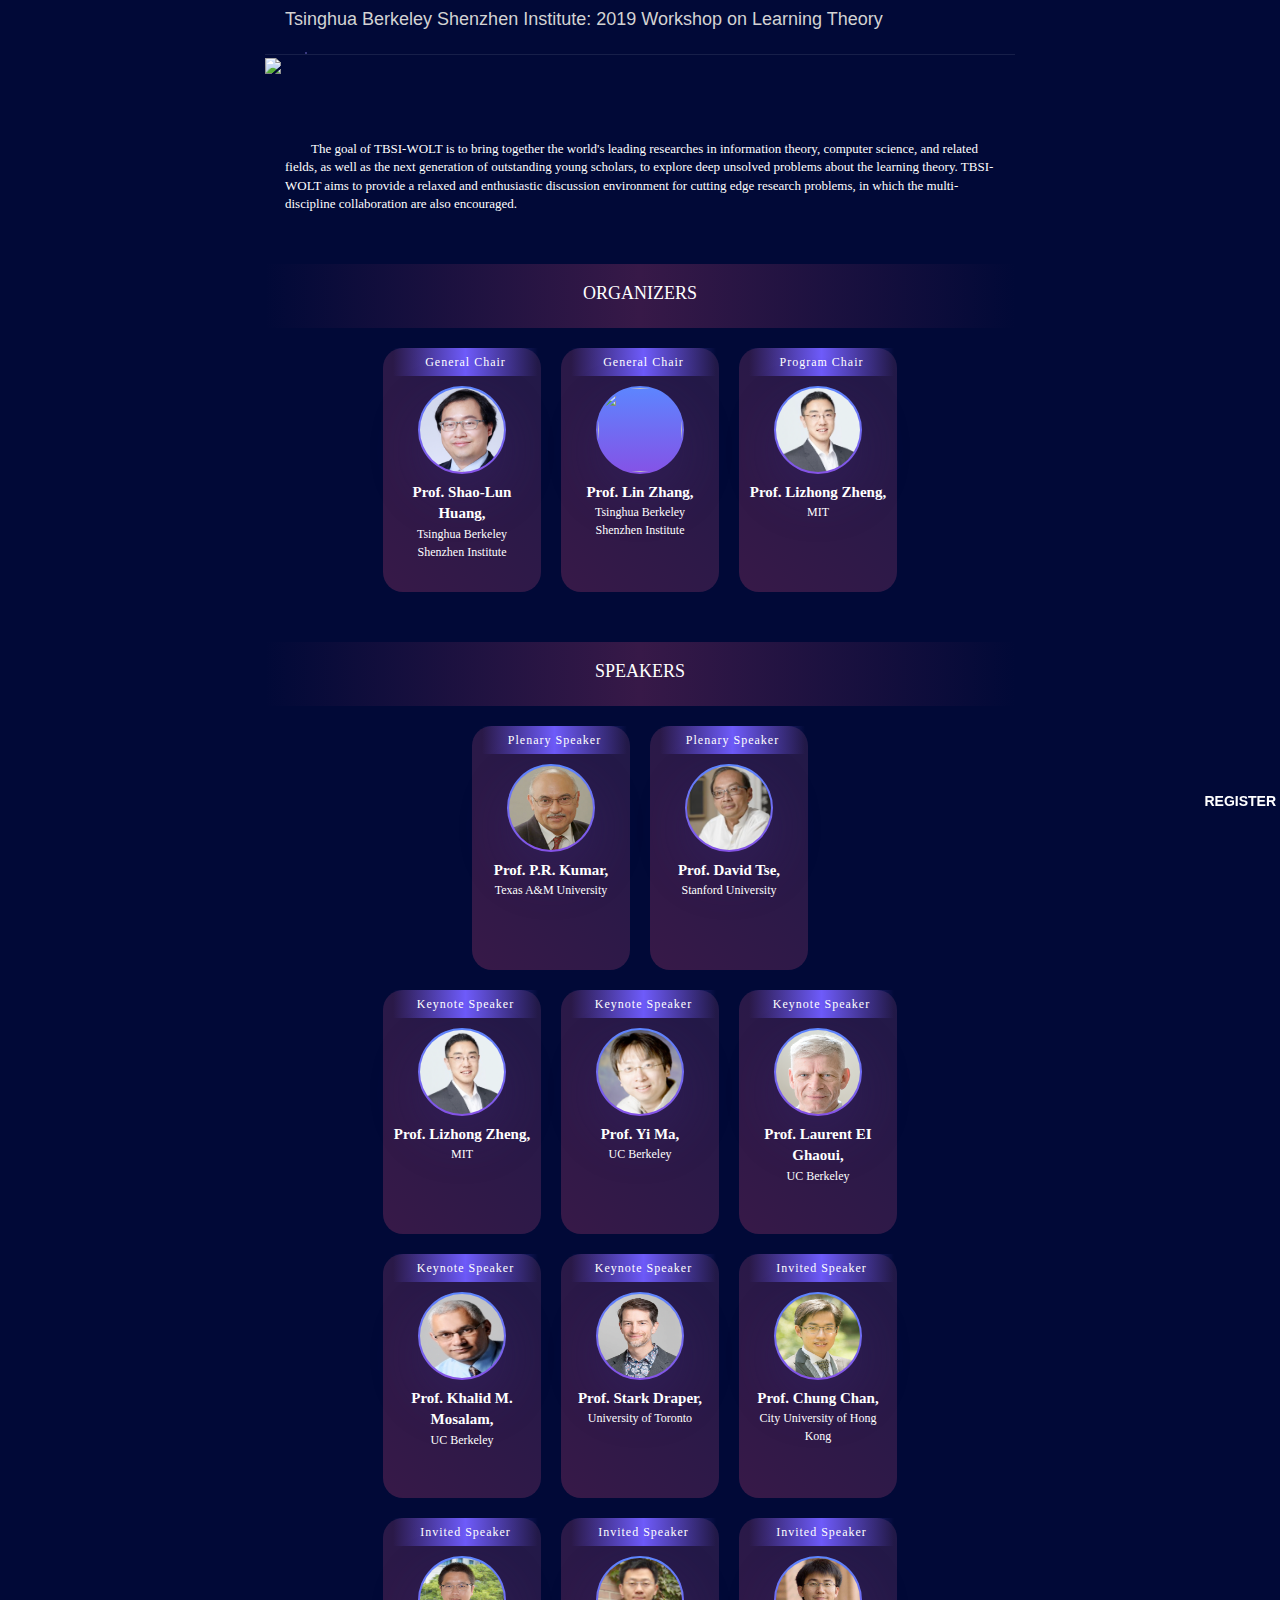
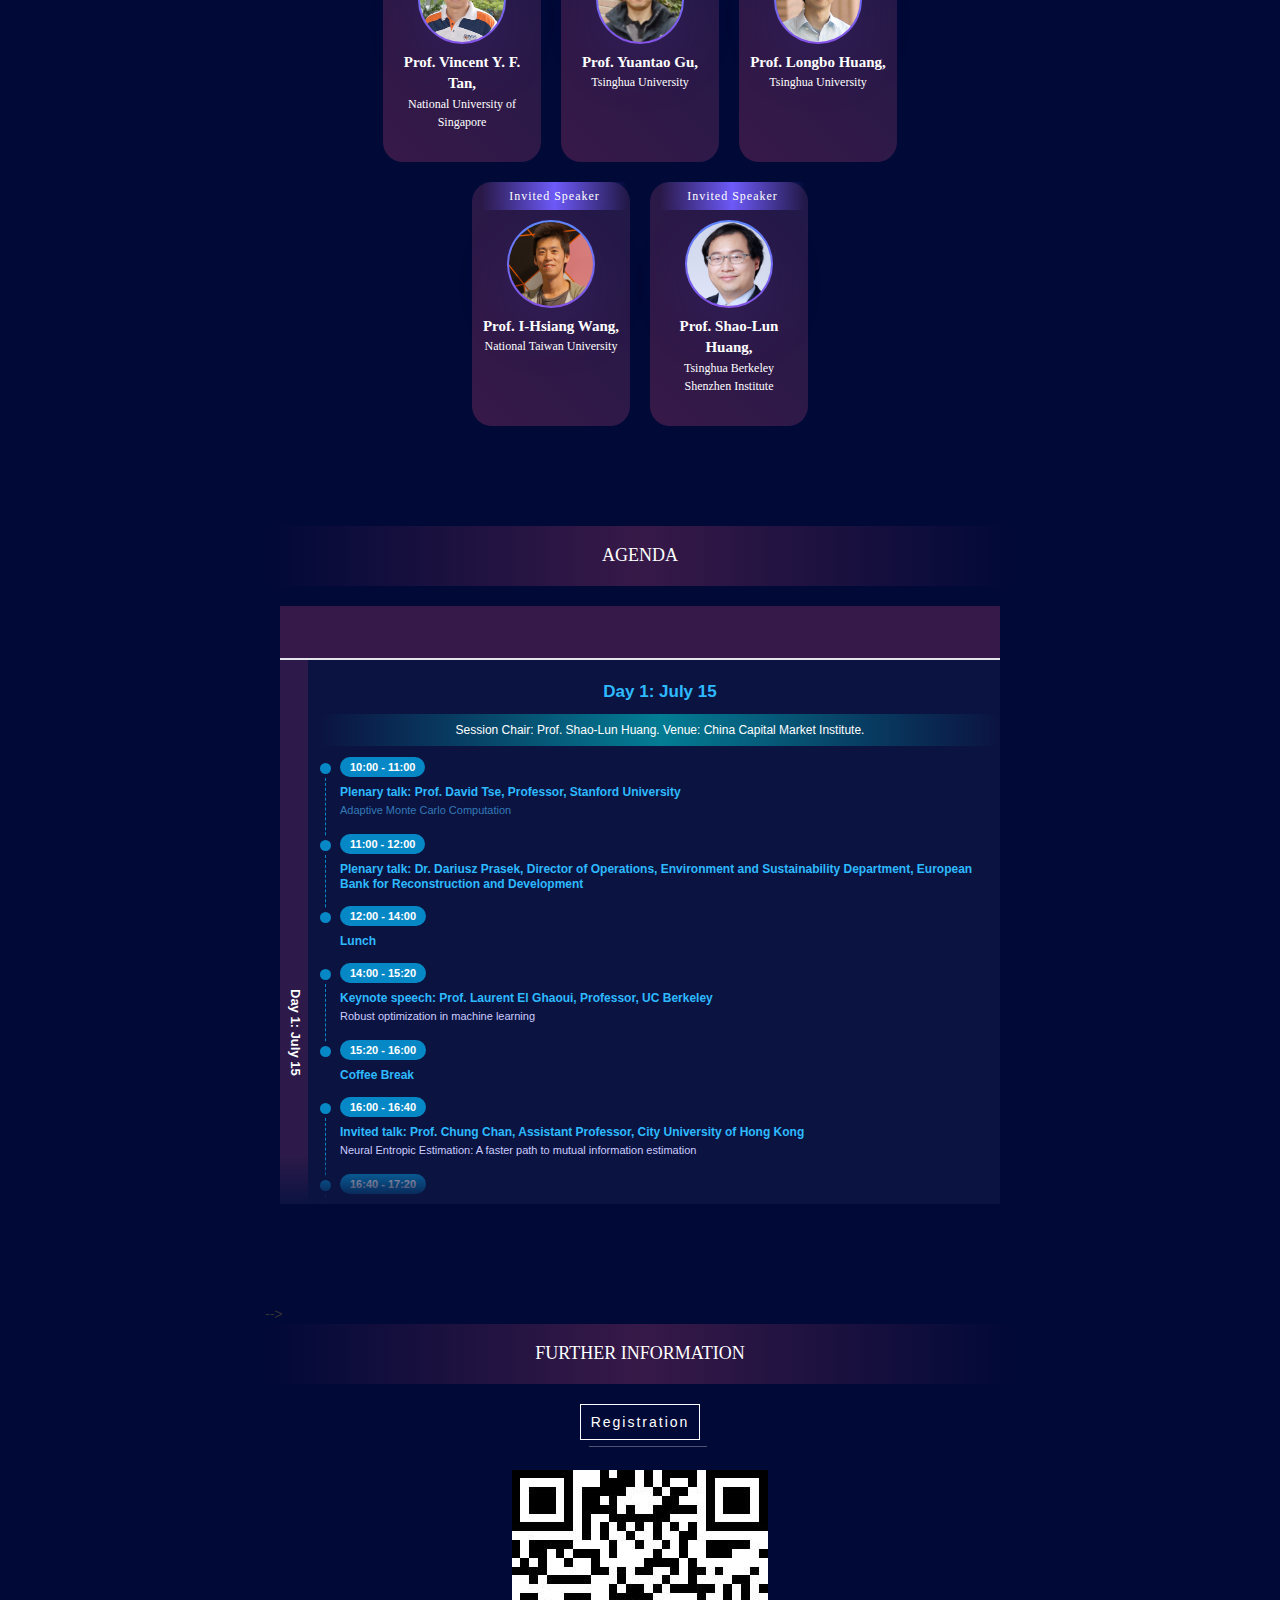
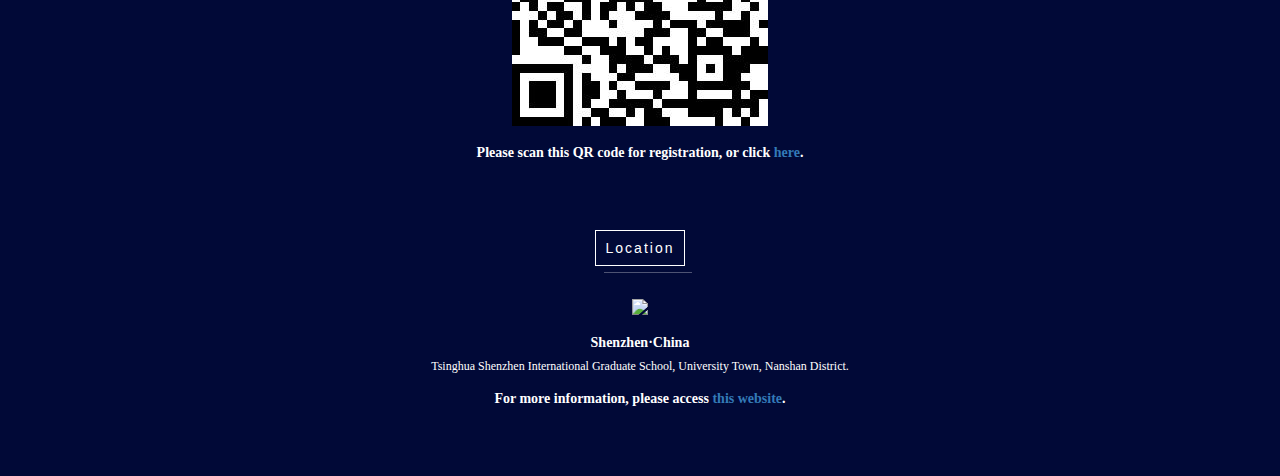
==== commit e3e07130: "address revised" ====
--- a/index.html
+++ b/index.html
@@ -271,12 +271,7 @@
          <div class="title">
             <h2>AGENDA</h2>
          </div>
-         <!-- <center>
-         <img width="700" height="900" src="acm_conference_mobile_files/Agenda1.png">
-         <img width="700" height="900" src="acm_conference_mobile_files/Agenda2.png">
-       </center>
-       
- -->         <div class="main-content clearfix">
+         <div class="main-content clearfix">
             <div class="agenda-wrap clearfix">
                <div class="agenda-tab clearfix" style="position: static;">
                   <div class="tab-item item-day1 act"><i class="tar"></i></div>
@@ -772,7 +767,7 @@
                   <div class="guide-con">
                      <img src="http://www.tbsi.edu.cn/test001/images/sign.png" /> 
                      <p class="p1">Shenzhen&middot;China</p>
-                     <p class="p2">China Captical Institure</p>
+                     <p class="p2">Tsinghua Shenzhen International Graduate School, University Town, Nanshan District. </p>
                      <p class="p1">For more information, please access <a href="http://wolt.tbsi.edu.cn/">this website</a>.</p>
                   </div>
                </div>
@@ -780,7 +775,6 @@
          </div>
       </div>
 
-      </div>
       <div class="buy-ticket-fixed">
          <div class="to-buy-ticket" data-nav="navBuy">
             <a href="http://wolt.tbsi.edu.cn/registration" style="color:white">REGISTER</a>
